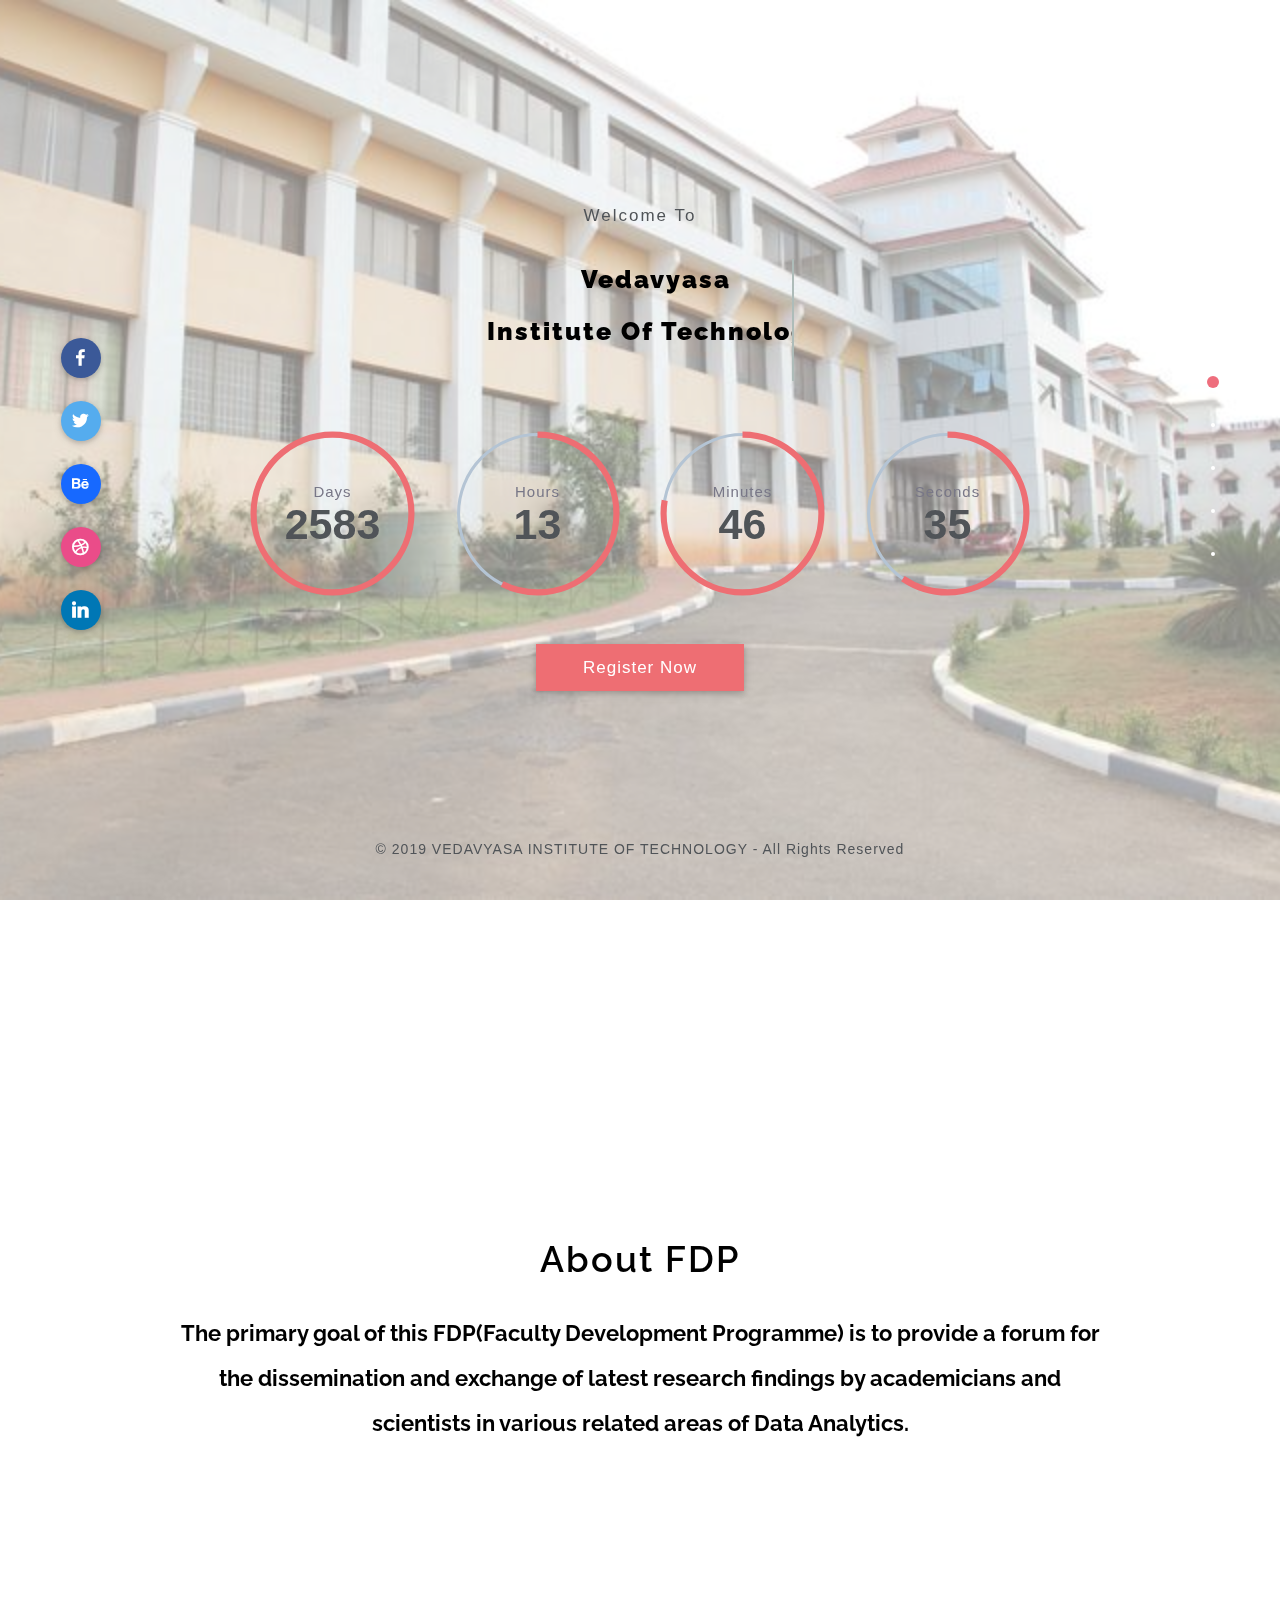
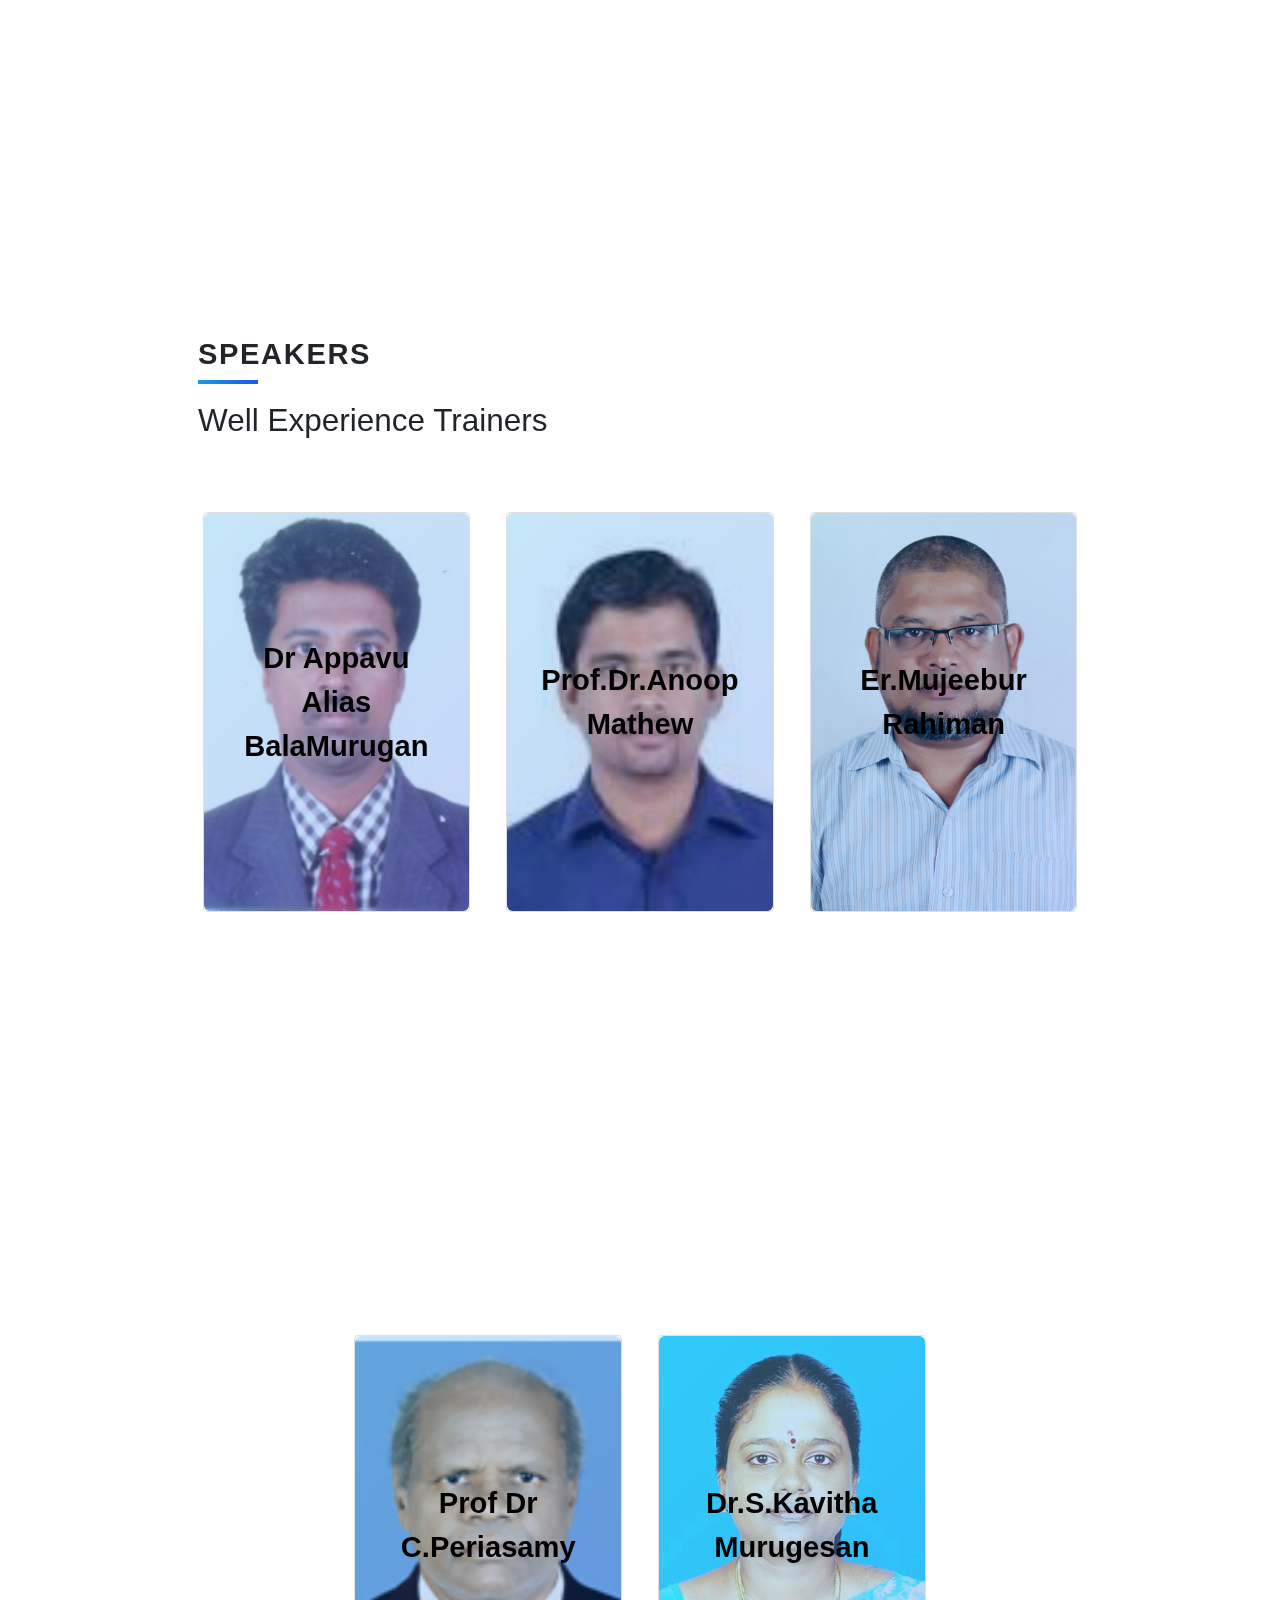
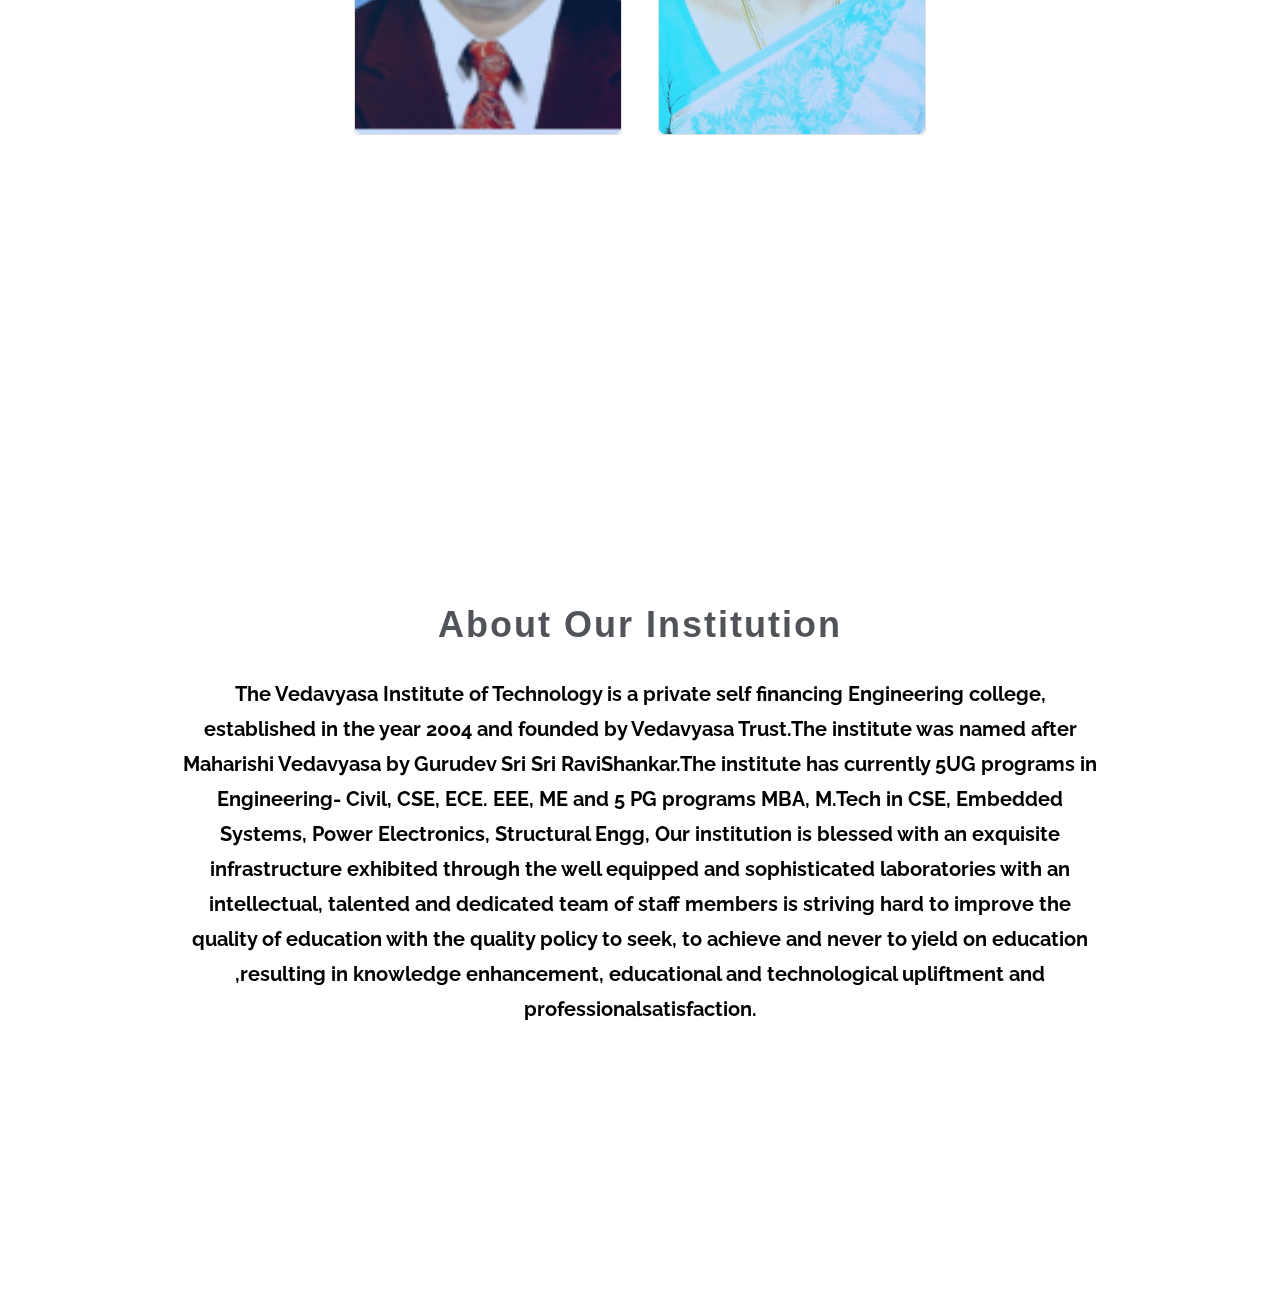
==== index.html @ 69d8b811 "Half way completed" ====
<!DOCTYPE html>
<html lang="en">
  
<!-- Mirrored from zoyothemes.com/tripaco/layouts/index.html by HTTrack Website Copier/3.x [XR&CO'2014], Wed, 26 Jun 2019 06:46:11 GMT -->
<head>
    <meta charset="utf-8">
    <meta http-equiv="X-UA-Compatible" content="IE=edge">
    <meta name="viewport" content="width=device-width, initial-scale=1">
    <!-- The above 3 meta tags *must* come first in the head; any other head content must come *after* these tags -->

    <link rel="shortcut icon" href="#">

    <title>VVITCSEFDP - FACULTY DEVELOPMENT PROGRAM 2k19</title>

    <!-- Google font -->
    <link href="../../../fonts.googleapis.com/css4482.css?family=Arimo:400,700|Josefin+Sans:400,600,700" rel="stylesheet">

    <!-- Bootstrap core CSS -->
    <link rel="stylesheet" type="text/css" href="css/bootstrap.min.css">

    <!-- Material-design-iconic-font -->
    <link rel="stylesheet" type="text/css" href="css/material-design-iconic-font.min.css">
    <link rel="stylesheet" type="text/css" href="css/ionicons.min.css">

    <!-- headline.css -->
    <link rel="stylesheet" type="text/css" href="css/headline.css">

    <!-- jquery.fullPage.css -->
    <link rel="stylesheet" type="text/css" href="css/jquery.fullPage.css">

    <!-- Custom styles for this template -->
    <link rel="stylesheet" type="text/css" href="css/style.css">
    <link href='https://fonts.googleapis.com/css?family=Raleway' rel='stylesheet'>
    <link href="//maxcdn.bootstrapcdn.com/bootstrap/4.0.0/css/bootstrap.min.css" rel="stylesheet" id="bootstrap-css">
    <script src="//maxcdn.bootstrapcdn.com/bootstrap/4.0.0/js/bootstrap.min.js"></script>
    <script src="//cdnjs.cloudflare.com/ajax/libs/jquery/3.2.1/jquery.min.js"></script>

    <script>
      (function(i,s,o,g,r,a,m){i['GoogleAnalyticsObject']=r;i[r]=i[r]||function(){
      (i[r].q=i[r].q||[]).push(arguments)},i[r].l=1*new Date();a=s.createElement(o),
      m=s.getElementsByTagName(o)[0];a.async=1;a.src=g;m.parentNode.insertBefore(a,m)
      })(window,document,'script','../../../www.google-analytics.com/analytics.js','ga');
      ga('create', 'UA-82330139-1', 'auto');
      ga('send', 'pageview');
    </script>

  </head>

    <body class="image-background" bg-image="images/bg6.jpg">

    <!-- Preloader 
      <div id="preloader">
        <div id="status">
          <div class="spinner">
            Loading...
          </div>
        </div>
      </div>
    End Preloader -->

    <header class="header">
      
    </header>

    <div id="fullpage">
      <div class="overlay-demo"></div>
      <div class="section dark-image" id="section0">
        <div class="container">
          <div class="row">
            <div class="col-md-10 col-md-offset-1">
              <div class="home-title section-title">
               <br>
               <br>
                <p class="text-center demo">Welcome To</p>
                <h1 class="cd-headline clip is-full-width">
                    <span class="cd-words-wrapper">
                        <b class="is-visible"><p style="font-size: 25px;text-align: center;font-weight: bolder;font-family: Raleway;">Vedavyasa <br><br>Institute of Technology</p></b>
                        <b><p style="font-size: 30px; text-align: center;font-weight: bold;font-family: Raleway;">Faculty Training<br> <br>Program 2k19</p></b>
                        <b><p style="font-size: 30px;text-align: center;font-weight: bold;font-family: Raleway;  ">SPONSORED<br><br> BY APJ KTU </p></b>
                    </span>
                </h1>
                <div class="dark-time dark-circle animated bounceIn countdown-time" data-date="2019-06-27 09:00:00" data-timer="200" bg-color="#b4c4d4" circle-color="#ee6e73"></div>
                <div class="scribe"> 
                    <a href="#2ndPage" class="btn btn-lg btn-subscribe dark-btn" role="button">Register Now</a>
                </div>
              </div>
            </div><!--End-col-->
          </div><!--End-row-->
        </div><!--End-container-->
      </div><!-- End section -->
      <div class="section services dark-image" id="section1">
        <div class="container">
          <div class="common-container">
            <div class="row">
              <div class="col-md-10 col-md-offset-1">

                <div class="services-section section-title title">
                  <br>
                  <br>
                  <h1 class="text-center" style="color:black;font-family:Raleway;">About FDP</h1>
                    <p class="text-center" style="color: black;line-height: 45px;font-size:22px;font-weight: bold;font-family: Raleway;">The primary goal of this FDP(Faculty Development
                                          Programme) is to provide a forum for
                                          the dissemination and exchange of latest research
                                          findings by academicians and scientists in various
                                          related areas of Data Analytics.</p>
                </div>

              </div><!--end col-->
            </div><!--end row-->
          </div><!-- End common-container -->
        </div><!-- End container -->
      </div>
      



      <div class="section subscribe dark-image" id="section3">
        <div class="container">
          <div class="common-container">
            <div class="row">
              <div class="col-md-10 col-md-offset-1">
                <div class="content">
  <h1 class="heading">Speakers</h1>
  <h3 class="description">Well Experience Trainers</h3>
  <a class="card" href="#!">
    <div class="front" style="background-image: url(images/S.jpg);">
      <p style="color: black">Dr Appavu Alias BalaMurugan</p>
    </div>
    <div class="back" style="background-image: url(images/S1.jpg);">
      <div>
        <h2 style="font-size: 30px;color: black;">Dr Appavu Alias BalaMurugan</h2>
        <h3 style="color: black;">EGSPEC</h3><br>
        <h3>Anna University</h3>
        
      </div>
    </div></a>
    <a class="card" href="#!">
    <div class="front" style="background-image: url(images/anoop.png);">
      <p style="color: black">Prof.Dr.Anoop Mathew</p>
    </div>
    <div class="back" style="background-image: url(images/anoop1.png);">
      <div>
        <h2 style="font-size: 30px;color: black;">Prof.Dr.Anoop Mathew</h2>
        <h3 style="color: black;">Project Mngr</h3><br>
        <h3>MMTC, Pondicherry</h3>
        
      </div>
    </div></a>
    <a class="card" href="#!">
    <div class="front" style="background-image: url(images/Mujeebur.jpg);">
      <p style="color: black">Er.Mujeebur Rahiman</p>
    </div>
    <div class="back" style="background-image: url(images/Mujeebur1.jpg);" >
      <div>
        <h2 style="font-size: 30px;color: black;">Er.Mujeebur Rahiman</h2>
        <h3 style="color: black;">Sr. Mgnt Consultant</h3><br>
        <h3 >IT & Edu Services,Bangalore</h3>
        
      </div>
    </div></a>

</div>
              </div>
            </div>
          </div>
        </div>
      </div>

      <div class="section subscribe dark-image" id="section4">
        <div class="container">
          <div class="common-container">
            <div class="row">
              <div class="col-md-10 col-md-offset-1">
                <div class="content">
  
  <a class="card" href="#!">
    <div class="front" style="background-image: url(images/periasamy.png)">
      <p style="color: black">Prof Dr C.Periasamy</p>
    </div>
    <div class="back" style="background-image: url(images/periasamy1.png)">
      <div>
        <h2 style="font-size: 30px;color:black;">Prof Dr C.Periasamy</h2>
        <h3 style="color:black;">Prof and Head of ECE</h3><br>
        <h3>VVIT,Malappuram</h3>
        
      </div>
    </div></a>
    
    <a class="card" href="#!">
    <div class="front" style="background-image: url(images/kavee.jpg)">
      <p style="color: black">Dr.S.Kavitha Murugesan</p>
    </div>
    <div class="back" style="background-image: url(images/kavee1.jpg);">
      <div>
        <h2 style="font-size: 30px;color: black">Dr.S.Kavitha Murugesan,CSE Dept,VVIT</h2>
        <h3 style="color: black;">Vice Principal and Head of CSE</h3><br>
        <h3>VVIT,
          Malappuram</h3>
        
      </div>
    </div></a>

</div>
              </div>
            </div>
          </div>
        </div>
      </div>



      <div class="section about dark-image" id="section2">
        <div class="container">
          <div class="common-container">
            <div class="row">
              <div class="col-md-10 col-md-offset-1">
                <div class="about-section section-title title">
                  <h1 class="text-center">About Our Institution</h1>
                  <p class="text-center" style="font-weight: bold;font-family: Raleway;font-size: 20px;line-height: 35px;color: black">The Vedavyasa Institute of Technology is a private self
financing Engineering college, established in the year
2004 and founded by Vedavyasa Trust.The institute
was named after Maharishi Vedavyasa by Gurudev Sri
Sri RaviShankar.The institute has currently 5UG
programs in Engineering- Civil, CSE, ECE. EEE, ME
and 5 PG programs MBA, M.Tech in CSE, Embedded
Systems, Power Electronics, Structural Engg, Our
institution is blessed with an exquisite infrastructure
exhibited through the well equipped and sophisticated
laboratories with an intellectual, talented and dedicated
team of staff members is striving hard to improve the
quality of education with the quality policy to seek, to
achieve and never to yield on education ,resulting in
knowledge enhancement, educational and technological
upliftment and professionalsatisfaction.</p>
                </div>
              </div> 
            </div>

            <!--
            <div class="row">
              <div class="col-md-10 col-md-offset-1">
                <div class="about-chart">
                  <div class="col-sm-4">
                    <div class="countdown count-dark">
                      <div class="easy-pie-chart count-panal" data-percent="90" data-bgcolor="#ee6e73" data-trackcolor="#b4c4d4">
                        <div class="percent-container percent-dark">
                          <span class="percent">90</span>
                        </div>
                      </div>
                      <h1>Photoshop</h1>
                      <p>Lorem ipsum dolor sit amet, consectetur adipisicing elit, sed do eiusmod tempor incididunt ut labore et dolore magna aliqua.</p>
                    </div>
                  </div>
                  <div class="col-sm-4">
                    <div class="countdown count-dark">
                      <div class="easy-pie-chart count-panal" data-percent="78" data-bgcolor="#ee6e73" data-trackcolor="#b4c4d4">
                        <div class="percent-container percent-dark">
                          <span class="percent">78</span>
                        </div>
                      </div>
                      <h1>illustrator</h1>
                      <p>Lorem ipsum dolor sit amet, consectetur adipisicing elit, sed do eiusmod tempor incididunt ut labore et dolore magna aliqua.</p>
                    </div>
                  </div>
                  <div class="col-sm-4">
                    <div class="countdown count-dark">
                      <div class="easy-pie-chart count-panal" data-percent="67" data-bgcolor="#ee6e73" data-trackcolor="#b4c4d4">
                        <div class="percent-container percent-dark">
                          <span class="percent">67</span>
                        </div>
                      </div>
                      <h1>Well documented</h1>
                      <p>Lorem ipsum dolor sit amet, consectetur adipisicing elit, sed do eiusmod tempor incididunt ut labore et dolore magna aliqua.</p>
                    </div>
                  </div>
                </div><End about-char
              </div><nd col 
            </div>
          </div>
      </div>ection -->
<!--
      <div class="section services dark-image" id="section3">
        <div class="container">
          <div class="common-container">
            <div class="row">
              <div class="col-md-10 col-md-offset-1">
                <div class="services-section section-title title">
                  <h1 class="text-center">services</h1>
                  <p class="text-center">Lorem ipsum dolor sit amet, consectetur adipisicing elit, sed do eiusmod tempor incididunt ut labore et dolore magna aliqua.<br> Ut enim ad minim veniam, quis nostrud exercitation ullamco laboris nisi ut aliquip exea commodo consequat.</p>
                </div>
              </div>
            </div>nd row-->
<!--
            <div class="row">
              <div class="col-md-10 col-md-offset-1">
                <div class="col-sm-4">
                  <div class="service-details service-dark">
                    <div class="services-icon icon_dark">
                      <i class="ion-ios-browsers-outline"></i>
                    </div>
                    <h1 class="services-title">Interface Design</h1>
                    <p class="center">Lorem ipsum dolor sit amet, consectetur adipisicing elit. Sit, beatae, esse, aspernatur, alias odio numquam incidunt perspiciatis aliquid voluptate sapiente.</p>
                  </div>
                </div>
                <div class="col-sm-4">
                  <div class="service-details service-dark">
                    <div class="services-icon icon_dark">
                      <i class="ion-ios-infinite-outline"></i>
                    </div>
                    <h1 class="services-title">Clean Code</h1>
                    <p class="center">Lorem ipsum dolor sit amet, consectetur adipisicing elit. Sit, beatae, esse, aspernatur, alias odio numquam incidunt perspiciatis aliquid voluptate sapiente.</p>
                  </div>
                </div>
                <div class="col-sm-4">
                  <div class="service-details service-dark">
                    <div class="services-icon icon_dark">
                      <i class="ion-ios-monitor-outline"></i>
                    </div>
                    <h1 class="services-title">Responsive</h1>
                    <p class="center">Lorem ipsum dolor sit amet, consectetur adipisicing elit. Sit, beatae, esse, aspernatur, alias odio numquam incidunt perspiciatis aliquid voluptate sapiente.</p>
                  </div>
                </div>
              </div>End main col 
            </div>
          </div>
        </div>
      </div>
-->
<!--
      <div class="section contact dark-image" id="section4">
        <div class="container">
          <div class="common-container contact-container">
            <div class="row">
              <div class="col-md-10 col-md-offset-1">
                <div class="contact-section common section-title title">
                    <h1 class="text-center">Contact us</h1>
                    <p class="text-center">Lorem ipsum dolor sit amet, consectetur adipisicing elit, sed do eiusmod tempor incididunt ut labore et dolore magna aliqua. Ut enim ad minim veniam, quis nostrud exercitation ullamco laboris nisi ut aliquip exea commodo consequat.</p>
                </div>
              </div>
            </div>-->

<!--
            <div class="row">
              <div class="col-md-10 col-md-offset-1">
                <div class="form-section">
                  <form class="contact-form" id="ajax-form" name="ajax-form" 
                    action="https://formsubmit.io/send/5974a7c9-d934-4116-8f8c-4b8259bc0489" method="post"
                    data-parsley-validate novalidate>
                    <div class="row">
                      <div class="form-group col-md-6">
                        <div class="input-field">
                          <input type="text" class="form-control dark-control" name="Name" id="name2" placeholder="Name" value="" parsley-trigger="change" required>
                        </div>
                      </div>
                      <div class="form-group col-md-6">
                        <div class="input-field">
                          <input type="email" class="form-control dark-control" name="Email" id="email2" placeholder="Email" value="" parsley-trigger="change" required>
                        </div>
                      </div>
                    </div> -->
<!--
                    <div class="row">
                      <div class="form-group col-md-12">
                        <textarea class="form-control dark-control" name="Message" id="message2" placeholder="Message" rows="6" parsley-trigger="change" required></textarea>
                      </div>
                    </div>row -->


                  <!--
                    <div class="row">
                      <div class="col-md-12 text-center">
                        <div id="success-form" class="text-success" style="display: none;">Thank you. Your message was successfully received.</div>
                        <div class="error text-center" id="err-form"></div>
                        <button type="submit" class="btn send-button button-dark" id="send">Submit</button>
                      </div>
                    </div>
                  </form>
                </div> 
              </div>
            </div>
          </div>
        </div>>
      </div>-->

    </div><!-- End Fullpage -->


    <footer class="footer onstart animated dark-copyright" data-animation="fadeInUp" data-animation-delay="800">
      <nav class="social text-center">
        <ul>
          <li><a href="#" class="social-link facebook"><i class="zmdi zmdi-facebook"></i></a></li>
          <li><a href="#" class="social-link twitter"><i class="zmdi zmdi-twitter"></i></a></li>
          <li><a href="#" class="social-link behance"><i class="zmdi zmdi-behance"></i></a></li>
          <li><a href="#" class="social-link dribbble"><i class="zmdi zmdi-dribbble"></i></a></li>
          <li><a href="#" class="social-link linkedin"><i class="zmdi zmdi-linkedin"></i></a></li>
        </ul>
      </nav>

      <p class="copyright">© 2019 VEDAVYASA INSTITUTE OF TECHNOLOGY - All Rights Reserved</p>

    </footer>

    <!-- js placed at the end of the document so the pages load faster -->
    <script type="text/javascript" src="js/jquery-2.1.4.min.js"></script>
    <script type="text/javascript" src="js/bootstrap.min.js"></script>

    <!-- jquery.counterup.min.js -->
    <script type="text/javascript" src="js/jquery.waypoints.js"></script>
    <script type="text/javascript" src="js/jquery.counterup.min.js"></script>

    <!-- Background -->
    <script type="text/javascript" src="js/jquery.backstretch.min.js"></script>

    <!-- Jquery.ajaxchimp -->
    <script type="text/javascript" src="js/jquery.ajaxchimp.js"></script>

    <!-- easypiechart.js -->
    <script type="text/javascript" src="js/easypiechart.js"></script>

    <!-- headline -->
    <script type="text/javascript" src="js/animated-headline.js"></script>

    <!-- jquery.easings.min.js -->
    <script type="text/javascript" src="js/jquery.easings.min.js"></script>

    <!-- Jquery.fullPage.js -->
    <script type="text/javascript" src="js/jquery.fullPage.js"></script>

    <!-- TimeCircles.js -->
    <script type="text/javascript" src="js/TimeCircles.js"></script>

    <!-- parsley - form validation -->
    <script type="text/javascript" src="js/parsley.min.js"></script>

    <!-- custom script -->
    <script type="text/javascript" src="js/custom.js"></script>
  </body>

<!-- Mirrored from zoyothemes.com/tripaco/layouts/index.html by HTTrack Website Copier/3.x [XR&CO'2014], Wed, 26 Jun 2019 06:46:33 GMT -->
</html>
---- css/material-design-iconic-font.min.css ----
@font-face{font-family:Material-Design-Iconic-Font;src:url(../fonts/Material-Design-Iconic-Fontd1f1.woff2?v=2.2.0) format('woff2'),url(../fonts/Material-Design-Iconic-Fontd1f1.woff?v=2.2.0) format('woff'),url(../fonts/Material-Design-Iconic-Fontd1f1.ttf?v=2.2.0) format('truetype')}.zmdi{display:inline-block;font:normal normal normal 14px/1 'Material-Design-Iconic-Font';font-size:inherit;text-rendering:auto;-webkit-font-smoothing:antialiased;-moz-osx-font-smoothing:grayscale}.zmdi-hc-lg{font-size:1.33333333em;line-height:.75em;vertical-align:-15%}.zmdi-hc-2x{font-size:2em}.zmdi-hc-3x{font-size:3em}.zmdi-hc-4x{font-size:4em}.zmdi-hc-5x{font-size:5em}.zmdi-hc-fw{width:1.28571429em;text-align:center}.zmdi-hc-ul{padding-left:0;margin-left:2.14285714em;list-style-type:none}.zmdi-hc-ul>li{position:relative}.zmdi-hc-li{position:absolute;left:-2.14285714em;width:2.14285714em;top:.14285714em;text-align:center}.zmdi-hc-li.zmdi-hc-lg{left:-1.85714286em}.zmdi-hc-border{padding:.1em .25em;border:solid .1em #9e9e9e;border-radius:2px}.zmdi-hc-border-circle{padding:.1em .25em;border:solid .1em #9e9e9e;border-radius:50%}.zmdi.pull-left{float:left;margin-right:.15em}.zmdi.pull-right{float:right;margin-left:.15em}.zmdi-hc-spin{-webkit-animation:zmdi-spin 1.5s infinite linear;animation:zmdi-spin 1.5s infinite linear}.zmdi-hc-spin-reverse{-webkit-animation:zmdi-spin-reverse 1.5s infinite linear;animation:zmdi-spin-reverse 1.5s infinite linear}@-webkit-keyframes zmdi-spin{0%{-webkit-transform:rotate(0deg);transform:rotate(0deg)}100%{-webkit-transform:rotate(359deg);transform:rotate(359deg)}}@keyframes zmdi-spin{0%{-webkit-transform:rotate(0deg);transform:rotate(0deg)}100%{-webkit-transform:rotate(359deg);transform:rotate(359deg)}}@-webkit-keyframes zmdi-spin-reverse{0%{-webkit-transform:rotate(0deg);transform:rotate(0deg)}100%{-webkit-transform:rotate(-359deg);transform:rotate(-359deg)}}@keyframes zmdi-spin-reverse{0%{-webkit-transform:rotate(0deg);transform:rotate(0deg)}100%{-webkit-transform:rotate(-359deg);transform:rotate(-359deg)}}.zmdi-hc-rotate-90{-webkit-transform:rotate(90deg);-ms-transform:rotate(90deg);transform:rotate(90deg)}.zmdi-hc-rotate-180{-webkit-transform:rotate(180deg);-ms-transform:rotate(180deg);transform:rotate(180deg)}.zmdi-hc-rotate-270{-webkit-transform:rotate(270deg);-ms-transform:rotate(270deg);transform:rotate(270deg)}.zmdi-hc-flip-horizontal{-webkit-transform:scale(-1,1);-ms-transform:scale(-1,1);transform:scale(-1,1)}.zmdi-hc-flip-vertical{-webkit-transform:scale(1,-1);-ms-transform:scale(1,-1);transform:scale(1,-1)}.zmdi-hc-stack{position:relative;display:inline-block;width:2em;height:2em;line-height:2em;vertical-align:middle}.zmdi-hc-stack-1x,.zmdi-hc-stack-2x{position:absolute;left:0;width:100%;text-align:center}.zmdi-hc-stack-1x{line-height:inherit}.zmdi-hc-stack-2x{font-size:2em}.zmdi-hc-inverse{color:#fff}.zmdi-3d-rotation:before{content:'\f101'}.zmdi-airplane-off:before{content:'\f102'}.zmdi-airplane:before{content:'\f103'}.zmdi-album:before{content:'\f104'}.zmdi-archive:before{content:'\f105'}.zmdi-assignment-account:before{content:'\f106'}.zmdi-assignment-alert:before{content:'\f107'}.zmdi-assignment-check:before{content:'\f108'}.zmdi-assignment-o:before{content:'\f109'}.zmdi-assignment-return:before{content:'\f10a'}.zmdi-assignment-returned:before{content:'\f10b'}.zmdi-assignment:before{content:'\f10c'}.zmdi-attachment-alt:before{content:'\f10d'}.zmdi-attachment:before{content:'\f10e'}.zmdi-audio:before{content:'\f10f'}.zmdi-badge-check:before{content:'\f110'}.zmdi-balance-wallet:before{content:'\f111'}.zmdi-balance:before{content:'\f112'}.zmdi-battery-alert:before{content:'\f113'}.zmdi-battery-flash:before{content:'\f114'}.zmdi-battery-unknown:before{content:'\f115'}.zmdi-battery:before{content:'\f116'}.zmdi-bike:before{content:'\f117'}.zmdi-block-alt:before{content:'\f118'}.zmdi-block:before{content:'\f119'}.zmdi-boat:before{content:'\f11a'}.zmdi-book-image:before{content:'\f11b'}.zmdi-book:before{content:'\f11c'}.zmdi-bookmark-outline:before{content:'\f11d'}.zmdi-bookmark:before{content:'\f11e'}.zmdi-brush:before{content:'\f11f'}.zmdi-bug:before{content:'\f120'}.zmdi-bus:before{content:'\f121'}.zmdi-cake:before{content:'\f122'}.zmdi-car-taxi:before{content:'\f123'}.zmdi-car-wash:before{content:'\f124'}.zmdi-car:before{content:'\f125'}.zmdi-card-giftcard:before{content:'\f126'}.zmdi-card-membership:before{content:'\f127'}.zmdi-card-travel:before{content:'\f128'}.zmdi-card:before{content:'\f129'}.zmdi-case-check:before{content:'\f12a'}.zmdi-case-download:before{content:'\f12b'}.zmdi-case-play:before{content:'\f12c'}.zmdi-case:before{content:'\f12d'}.zmdi-cast-connected:before{content:'\f12e'}.zmdi-cast:before{content:'\f12f'}.zmdi-chart-donut:before{content:'\f130'}.zmdi-chart:before{content:'\f131'}.zmdi-city-alt:before{content:'\f132'}.zmdi-city:before{content:'\f133'}.zmdi-close-circle-o:before{content:'\f134'}.zmdi-close-circle:before{content:'\f135'}.zmdi-close:before{content:'\f136'}.zmdi-cocktail:before{content:'\f137'}.zmdi-code-setting:before{content:'\f138'}.zmdi-code-smartphone:before{content:'\f139'}.zmdi-code:before{content:'\f13a'}.zmdi-coffee:before{content:'\f13b'}.zmdi-collection-bookmark:before{content:'\f13c'}.zmdi-collection-case-play:before{content:'\f13d'}.zmdi-collection-folder-image:before{content:'\f13e'}.zmdi-collection-image-o:before{content:'\f13f'}.zmdi-collection-image:before{content:'\f140'}.zmdi-collection-item-1:before{content:'\f141'}.zmdi-collection-item-2:before{content:'\f142'}.zmdi-collection-item-3:before{content:'\f143'}.zmdi-collection-item-4:before{content:'\f144'}.zmdi-collection-item-5:before{content:'\f145'}.zmdi-collection-item-6:before{content:'\f146'}.zmdi-collection-item-7:before{content:'\f147'}.zmdi-collection-item-8:before{content:'\f148'}.zmdi-collection-item-9-plus:before{content:'\f149'}.zmdi-collection-item-9:before{content:'\f14a'}.zmdi-collection-item:before{content:'\f14b'}.zmdi-collection-music:before{content:'\f14c'}.zmdi-collection-pdf:before{content:'\f14d'}.zmdi-collection-plus:before{content:'\f14e'}.zmdi-collection-speaker:before{content:'\f14f'}.zmdi-collection-text:before{content:'\f150'}.zmdi-collection-video:before{content:'\f151'}.zmdi-compass:before{content:'\f152'}.zmdi-cutlery:before{content:'\f153'}.zmdi-delete:before{content:'\f154'}.zmdi-dialpad:before{content:'\f155'}.zmdi-dns:before{content:'\f156'}.zmdi-drink:before{content:'\f157'}.zmdi-edit:before{content:'\f158'}.zmdi-email-open:before{content:'\f159'}.zmdi-email:before{content:'\f15a'}.zmdi-eye-off:before{content:'\f15b'}.zmdi-eye:before{content:'\f15c'}.zmdi-eyedropper:before{content:'\f15d'}.zmdi-favorite-outline:before{content:'\f15e'}.zmdi-favorite:before{content:'\f15f'}.zmdi-filter-list:before{content:'\f160'}.zmdi-fire:before{content:'\f161'}.zmdi-flag:before{content:'\f162'}.zmdi-flare:before{content:'\f163'}.zmdi-flash-auto:before{content:'\f164'}.zmdi-flash-off:before{content:'\f165'}.zmdi-flash:before{content:'\f166'}.zmdi-flip:before{content:'\f167'}.zmdi-flower-alt:before{content:'\f168'}.zmdi-flower:before{content:'\f169'}.zmdi-font:before{content:'\f16a'}.zmdi-fullscreen-alt:before{content:'\f16b'}.zmdi-fullscreen-exit:before{content:'\f16c'}.zmdi-fullscreen:before{content:'\f16d'}.zmdi-functions:before{content:'\f16e'}.zmdi-gas-station:before{content:'\f16f'}.zmdi-gesture:before{content:'\f170'}.zmdi-globe-alt:before{content:'\f171'}.zmdi-globe-lock:before{content:'\f172'}.zmdi-globe:before{content:'\f173'}.zmdi-graduation-cap:before{content:'\f174'}.zmdi-home:before{content:'\f175'}.zmdi-hospital-alt:before{content:'\f176'}.zmdi-hospital:before{content:'\f177'}.zmdi-hotel:before{content:'\f178'}.zmdi-hourglass-alt:before{content:'\f179'}.zmdi-hourglass-outline:before{content:'\f17a'}.zmdi-hourglass:before{content:'\f17b'}.zmdi-http:before{content:'\f17c'}.zmdi-image-alt:before{content:'\f17d'}.zmdi-image-o:before{content:'\f17e'}.zmdi-image:before{content:'\f17f'}.zmdi-inbox:before{content:'\f180'}.zmdi-invert-colors-off:before{content:'\f181'}.zmdi-invert-colors:before{content:'\f182'}.zmdi-key:before{content:'\f183'}.zmdi-label-alt-outline:before{content:'\f184'}.zmdi-label-alt:before{content:'\f185'}.zmdi-label-heart:before{content:'\f186'}.zmdi-label:before{content:'\f187'}.zmdi-labels:before{content:'\f188'}.zmdi-lamp:before{content:'\f189'}.zmdi-landscape:before{content:'\f18a'}.zmdi-layers-off:before{content:'\f18b'}.zmdi-layers:before{content:'\f18c'}.zmdi-library:before{content:'\f18d'}.zmdi-link:before{content:'\f18e'}.zmdi-lock-open:before{content:'\f18f'}.zmdi-lock-outline:before{content:'\f190'}.zmdi-lock:before{content:'\f191'}.zmdi-mail-reply-all:before{content:'\f192'}.zmdi-mail-reply:before{content:'\f193'}.zmdi-mail-send:before{content:'\f194'}.zmdi-mall:before{content:'\f195'}.zmdi-map:before{content:'\f196'}.zmdi-menu:before{content:'\f197'}.zmdi-money-box:before{content:'\f198'}.zmdi-money-off:before{content:'\f199'}.zmdi-money:before{content:'\f19a'}.zmdi-more-vert:before{content:'\f19b'}.zmdi-more:before{content:'\f19c'}.zmdi-movie-alt:before{content:'\f19d'}.zmdi-movie:before{content:'\f19e'}.zmdi-nature-people:before{content:'\f19f'}.zmdi-nature:before{content:'\f1a0'}.zmdi-navigation:before{content:'\f1a1'}.zmdi-open-in-browser:before{content:'\f1a2'}.zmdi-open-in-new:before{content:'\f1a3'}.zmdi-palette:before{content:'\f1a4'}.zmdi-parking:before{content:'\f1a5'}.zmdi-pin-account:before{content:'\f1a6'}.zmdi-pin-assistant:before{content:'\f1a7'}.zmdi-pin-drop:before{content:'\f1a8'}.zmdi-pin-help:before{content:'\f1a9'}.zmdi-pin-off:before{content:'\f1aa'}.zmdi-pin:before{content:'\f1ab'}.zmdi-pizza:before{content:'\f1ac'}.zmdi-plaster:before{content:'\f1ad'}.zmdi-power-setting:before{content:'\f1ae'}.zmdi-power:before{content:'\f1af'}.zmdi-print:before{content:'\f1b0'}.zmdi-puzzle-piece:before{content:'\f1b1'}.zmdi-quote:before{content:'\f1b2'}.zmdi-railway:before{content:'\f1b3'}.zmdi-receipt:before{content:'\f1b4'}.zmdi-refresh-alt:before{content:'\f1b5'}.zmdi-refresh-sync-alert:before{content:'\f1b6'}.zmdi-refresh-sync-off:before{content:'\f1b7'}.zmdi-refresh-sync:before{content:'\f1b8'}.zmdi-refresh:before{content:'\f1b9'}.zmdi-roller:before{content:'\f1ba'}.zmdi-ruler:before{content:'\f1bb'}.zmdi-scissors:before{content:'\f1bc'}.zmdi-screen-rotation-lock:before{content:'\f1bd'}.zmdi-screen-rotation:before{content:'\f1be'}.zmdi-search-for:before{content:'\f1bf'}.zmdi-search-in-file:before{content:'\f1c0'}.zmdi-search-in-page:before{content:'\f1c1'}.zmdi-search-replace:before{content:'\f1c2'}.zmdi-search:before{content:'\f1c3'}.zmdi-seat:before{content:'\f1c4'}.zmdi-settings-square:before{content:'\f1c5'}.zmdi-settings:before{content:'\f1c6'}.zmdi-shield-check:before{content:'\f1c7'}.zmdi-shield-security:before{content:'\f1c8'}.zmdi-shopping-basket:before{content:'\f1c9'}.zmdi-shopping-cart-plus:before{content:'\f1ca'}.zmdi-shopping-cart:before{content:'\f1cb'}.zmdi-sign-in:before{content:'\f1cc'}.zmdi-sort-amount-asc:before{content:'\f1cd'}.zmdi-sort-amount-desc:before{content:'\f1ce'}.zmdi-sort-asc:before{content:'\f1cf'}.zmdi-sort-desc:before{content:'\f1d0'}.zmdi-spellcheck:before{content:'\f1d1'}.zmdi-storage:before{content:'\f1d2'}.zmdi-store-24:before{content:'\f1d3'}.zmdi-store:before{content:'\f1d4'}.zmdi-subway:before{content:'\f1d5'}.zmdi-sun:before{content:'\f1d6'}.zmdi-tab-unselected:before{content:'\f1d7'}.zmdi-tab:before{content:'\f1d8'}.zmdi-tag-close:before{content:'\f1d9'}.zmdi-tag-more:before{content:'\f1da'}.zmdi-tag:before{content:'\f1db'}.zmdi-thumb-down:before{content:'\f1dc'}.zmdi-thumb-up-down:before{content:'\f1dd'}.zmdi-thumb-up:before{content:'\f1de'}.zmdi-ticket-star:before{content:'\f1df'}.zmdi-toll:before{content:'\f1e0'}.zmdi-toys:before{content:'\f1e1'}.zmdi-traffic:before{content:'\f1e2'}.zmdi-translate:before{content:'\f1e3'}.zmdi-triangle-down:before{content:'\f1e4'}.zmdi-triangle-up:before{content:'\f1e5'}.zmdi-truck:before{content:'\f1e6'}.zmdi-turning-sign:before{content:'\f1e7'}.zmdi-wallpaper:before{content:'\f1e8'}.zmdi-washing-machine:before{content:'\f1e9'}.zmdi-window-maximize:before{content:'\f1ea'}.zmdi-window-minimize:before{content:'\f1eb'}.zmdi-window-restore:before{content:'\f1ec'}.zmdi-wrench:before{content:'\f1ed'}.zmdi-zoom-in:before{content:'\f1ee'}.zmdi-zoom-out:before{content:'\f1ef'}.zmdi-alert-circle-o:before{content:'\f1f0'}.zmdi-alert-circle:before{content:'\f1f1'}.zmdi-alert-octagon:before{content:'\f1f2'}.zmdi-alert-polygon:before{content:'\f1f3'}.zmdi-alert-triangle:before{content:'\f1f4'}.zmdi-help-outline:before{content:'\f1f5'}.zmdi-help:before{content:'\f1f6'}.zmdi-info-outline:before{content:'\f1f7'}.zmdi-info:before{content:'\f1f8'}.zmdi-notifications-active:before{content:'\f1f9'}.zmdi-notifications-add:before{content:'\f1fa'}.zmdi-notifications-none:before{content:'\f1fb'}.zmdi-notifications-off:before{content:'\f1fc'}.zmdi-notifications-paused:before{content:'\f1fd'}.zmdi-notifications:before{content:'\f1fe'}.zmdi-account-add:before{content:'\f1ff'}.zmdi-account-box-mail:before{content:'\f200'}.zmdi-account-box-o:before{content:'\f201'}.zmdi-account-box-phone:before{content:'\f202'}.zmdi-account-box:before{content:'\f203'}.zmdi-account-calendar:before{content:'\f204'}.zmdi-account-circle:before{content:'\f205'}.zmdi-account-o:before{content:'\f206'}.zmdi-account:before{content:'\f207'}.zmdi-accounts-add:before{content:'\f208'}.zmdi-accounts-alt:before{content:'\f209'}.zmdi-accounts-list-alt:before{content:'\f20a'}.zmdi-accounts-list:before{content:'\f20b'}.zmdi-accounts-outline:before{content:'\f20c'}.zmdi-accounts:before{content:'\f20d'}.zmdi-face:before{content:'\f20e'}.zmdi-female:before{content:'\f20f'}.zmdi-male-alt:before{content:'\f210'}.zmdi-male-female:before{content:'\f211'}.zmdi-male:before{content:'\f212'}.zmdi-mood-bad:before{content:'\f213'}.zmdi-mood:before{content:'\f214'}.zmdi-run:before{content:'\f215'}.zmdi-walk:before{content:'\f216'}.zmdi-cloud-box:before{content:'\f217'}.zmdi-cloud-circle:before{content:'\f218'}.zmdi-cloud-done:before{content:'\f219'}.zmdi-cloud-download:before{content:'\f21a'}.zmdi-cloud-off:before{content:'\f21b'}.zmdi-cloud-outline-alt:before{content:'\f21c'}.zmdi-cloud-outline:before{content:'\f21d'}.zmdi-cloud-upload:before{content:'\f21e'}.zmdi-cloud:before{content:'\f21f'}.zmdi-download:before{content:'\f220'}.zmdi-file-plus:before{content:'\f221'}.zmdi-file-text:before{content:'\f222'}.zmdi-file:before{content:'\f223'}.zmdi-folder-outline:before{content:'\f224'}.zmdi-folder-person:before{content:'\f225'}.zmdi-folder-star-alt:before{content:'\f226'}.zmdi-folder-star:before{content:'\f227'}.zmdi-folder:before{content:'\f228'}.zmdi-gif:before{content:'\f229'}.zmdi-upload:before{content:'\f22a'}.zmdi-border-all:before{content:'\f22b'}.zmdi-border-bottom:before{content:'\f22c'}.zmdi-border-clear:before{content:'\f22d'}.zmdi-border-color:before{content:'\f22e'}.zmdi-border-horizontal:before{content:'\f22f'}.zmdi-border-inner:before{content:'\f230'}.zmdi-border-left:before{content:'\f231'}.zmdi-border-outer:before{content:'\f232'}.zmdi-border-right:before{content:'\f233'}.zmdi-border-style:before{content:'\f234'}.zmdi-border-top:before{content:'\f235'}.zmdi-border-vertical:before{content:'\f236'}.zmdi-copy:before{content:'\f237'}.zmdi-crop:before{content:'\f238'}.zmdi-format-align-center:before{content:'\f239'}.zmdi-format-align-justify:before{content:'\f23a'}.zmdi-format-align-left:before{content:'\f23b'}.zmdi-format-align-right:before{content:'\f23c'}.zmdi-format-bold:before{content:'\f23d'}.zmdi-format-clear-all:before{content:'\f23e'}.zmdi-format-clear:before{content:'\f23f'}.zmdi-format-color-fill:before{content:'\f240'}.zmdi-format-color-reset:before{content:'\f241'}.zmdi-format-color-text:before{content:'\f242'}.zmdi-format-indent-decrease:before{content:'\f243'}.zmdi-format-indent-increase:before{content:'\f244'}.zmdi-format-italic:before{content:'\f245'}.zmdi-format-line-spacing:before{content:'\f246'}.zmdi-format-list-bulleted:before{content:'\f247'}.zmdi-format-list-numbered:before{content:'\f248'}.zmdi-format-ltr:before{content:'\f249'}.zmdi-format-rtl:before{content:'\f24a'}.zmdi-format-size:before{content:'\f24b'}.zmdi-format-strikethrough-s:before{content:'\f24c'}.zmdi-format-strikethrough:before{content:'\f24d'}.zmdi-format-subject:before{content:'\f24e'}.zmdi-format-underlined:before{content:'\f24f'}.zmdi-format-valign-bottom:before{content:'\f250'}.zmdi-format-valign-center:before{content:'\f251'}.zmdi-format-valign-top:before{content:'\f252'}.zmdi-redo:before{content:'\f253'}.zmdi-select-all:before{content:'\f254'}.zmdi-space-bar:before{content:'\f255'}.zmdi-text-format:before{content:'\f256'}.zmdi-transform:before{content:'\f257'}.zmdi-undo:before{content:'\f258'}.zmdi-wrap-text:before{content:'\f259'}.zmdi-comment-alert:before{content:'\f25a'}.zmdi-comment-alt-text:before{content:'\f25b'}.zmdi-comment-alt:before{content:'\f25c'}.zmdi-comment-edit:before{content:'\f25d'}.zmdi-comment-image:before{content:'\f25e'}.zmdi-comment-list:before{content:'\f25f'}.zmdi-comment-more:before{content:'\f260'}.zmdi-comment-outline:before{content:'\f261'}.zmdi-comment-text-alt:before{content:'\f262'}.zmdi-comment-text:before{content:'\f263'}.zmdi-comment-video:before{content:'\f264'}.zmdi-comment:before{content:'\f265'}.zmdi-comments:before{content:'\f266'}.zmdi-check-all:before{content:'\f267'}.zmdi-check-circle-u:before{content:'\f268'}.zmdi-check-circle:before{content:'\f269'}.zmdi-check-square:before{content:'\f26a'}.zmdi-check:before{content:'\f26b'}.zmdi-circle-o:before{content:'\f26c'}.zmdi-circle:before{content:'\f26d'}.zmdi-dot-circle-alt:before{content:'\f26e'}.zmdi-dot-circle:before{content:'\f26f'}.zmdi-minus-circle-outline:before{content:'\f270'}.zmdi-minus-circle:before{content:'\f271'}.zmdi-minus-square:before{content:'\f272'}.zmdi-minus:before{content:'\f273'}.zmdi-plus-circle-o-duplicate:before{content:'\f274'}.zmdi-plus-circle-o:before{content:'\f275'}.zmdi-plus-circle:before{content:'\f276'}.zmdi-plus-square:before{content:'\f277'}.zmdi-plus:before{content:'\f278'}.zmdi-square-o:before{content:'\f279'}.zmdi-star-circle:before{content:'\f27a'}.zmdi-star-half:before{content:'\f27b'}.zmdi-star-outline:before{content:'\f27c'}.zmdi-star:before{content:'\f27d'}.zmdi-bluetooth-connected:before{content:'\f27e'}.zmdi-bluetooth-off:before{content:'\f27f'}.zmdi-bluetooth-search:before{content:'\f280'}.zmdi-bluetooth-setting:before{content:'\f281'}.zmdi-bluetooth:before{content:'\f282'}.zmdi-camera-add:before{content:'\f283'}.zmdi-camera-alt:before{content:'\f284'}.zmdi-camera-bw:before{content:'\f285'}.zmdi-camera-front:before{content:'\f286'}.zmdi-camera-mic:before{content:'\f287'}.zmdi-camera-party-mode:before{content:'\f288'}.zmdi-camera-rear:before{content:'\f289'}.zmdi-camera-roll:before{content:'\f28a'}.zmdi-camera-switch:before{content:'\f28b'}.zmdi-camera:before{content:'\f28c'}.zmdi-card-alert:before{content:'\f28d'}.zmdi-card-off:before{content:'\f28e'}.zmdi-card-sd:before{content:'\f28f'}.zmdi-card-sim:before{content:'\f290'}.zmdi-desktop-mac:before{content:'\f291'}.zmdi-desktop-windows:before{content:'\f292'}.zmdi-device-hub:before{content:'\f293'}.zmdi-devices-off:before{content:'\f294'}.zmdi-devices:before{content:'\f295'}.zmdi-dock:before{content:'\f296'}.zmdi-floppy:before{content:'\f297'}.zmdi-gamepad:before{content:'\f298'}.zmdi-gps-dot:before{content:'\f299'}.zmdi-gps-off:before{content:'\f29a'}.zmdi-gps:before{content:'\f29b'}.zmdi-headset-mic:before{content:'\f29c'}.zmdi-headset:before{content:'\f29d'}.zmdi-input-antenna:before{content:'\f29e'}.zmdi-input-composite:before{content:'\f29f'}.zmdi-input-hdmi:before{content:'\f2a0'}.zmdi-input-power:before{content:'\f2a1'}.zmdi-input-svideo:before{content:'\f2a2'}.zmdi-keyboard-hide:before{content:'\f2a3'}.zmdi-keyboard:before{content:'\f2a4'}.zmdi-laptop-chromebook:before{content:'\f2a5'}.zmdi-laptop-mac:before{content:'\f2a6'}.zmdi-laptop:before{content:'\f2a7'}.zmdi-mic-off:before{content:'\f2a8'}.zmdi-mic-outline:before{content:'\f2a9'}.zmdi-mic-setting:before{content:'\f2aa'}.zmdi-mic:before{content:'\f2ab'}.zmdi-mouse:before{content:'\f2ac'}.zmdi-network-alert:before{content:'\f2ad'}.zmdi-network-locked:before{content:'\f2ae'}.zmdi-network-off:before{content:'\f2af'}.zmdi-network-outline:before{content:'\f2b0'}.zmdi-network-setting:before{content:'\f2b1'}.zmdi-network:before{content:'\f2b2'}.zmdi-phone-bluetooth:before{content:'\f2b3'}.zmdi-phone-end:before{content:'\f2b4'}.zmdi-phone-forwarded:before{content:'\f2b5'}.zmdi-phone-in-talk:before{content:'\f2b6'}.zmdi-phone-locked:before{content:'\f2b7'}.zmdi-phone-missed:before{content:'\f2b8'}.zmdi-phone-msg:before{content:'\f2b9'}.zmdi-phone-paused:before{content:'\f2ba'}.zmdi-phone-ring:before{content:'\f2bb'}.zmdi-phone-setting:before{content:'\f2bc'}.zmdi-phone-sip:before{content:'\f2bd'}.zmdi-phone:before{content:'\f2be'}.zmdi-portable-wifi-changes:before{content:'\f2bf'}.zmdi-portable-wifi-off:before{content:'\f2c0'}.zmdi-portable-wifi:before{content:'\f2c1'}.zmdi-radio:before{content:'\f2c2'}.zmdi-reader:before{content:'\f2c3'}.zmdi-remote-control-alt:before{content:'\f2c4'}.zmdi-remote-control:before{content:'\f2c5'}.zmdi-router:before{content:'\f2c6'}.zmdi-scanner:before{content:'\f2c7'}.zmdi-smartphone-android:before{content:'\f2c8'}.zmdi-smartphone-download:before{content:'\f2c9'}.zmdi-smartphone-erase:before{content:'\f2ca'}.zmdi-smartphone-info:before{content:'\f2cb'}.zmdi-smartphone-iphone:before{content:'\f2cc'}.zmdi-smartphone-landscape-lock:before{content:'\f2cd'}.zmdi-smartphone-landscape:before{content:'\f2ce'}.zmdi-smartphone-lock:before{content:'\f2cf'}.zmdi-smartphone-portrait-lock:before{content:'\f2d0'}.zmdi-smartphone-ring:before{content:'\f2d1'}.zmdi-smartphone-setting:before{content:'\f2d2'}.zmdi-smartphone-setup:before{content:'\f2d3'}.zmdi-smartphone:before{content:'\f2d4'}.zmdi-speaker:before{content:'\f2d5'}.zmdi-tablet-android:before{content:'\f2d6'}.zmdi-tablet-mac:before{content:'\f2d7'}.zmdi-tablet:before{content:'\f2d8'}.zmdi-tv-alt-play:before{content:'\f2d9'}.zmdi-tv-list:before{content:'\f2da'}.zmdi-tv-play:before{content:'\f2db'}.zmdi-tv:before{content:'\f2dc'}.zmdi-usb:before{content:'\f2dd'}.zmdi-videocam-off:before{content:'\f2de'}.zmdi-videocam-switch:before{content:'\f2df'}.zmdi-videocam:before{content:'\f2e0'}.zmdi-watch:before{content:'\f2e1'}.zmdi-wifi-alt-2:before{content:'\f2e2'}.zmdi-wifi-alt:before{content:'\f2e3'}.zmdi-wifi-info:before{content:'\f2e4'}.zmdi-wifi-lock:before{content:'\f2e5'}.zmdi-wifi-off:before{content:'\f2e6'}.zmdi-wifi-outline:before{content:'\f2e7'}.zmdi-wifi:before{content:'\f2e8'}.zmdi-arrow-left-bottom:before{content:'\f2e9'}.zmdi-arrow-left:before{content:'\f2ea'}.zmdi-arrow-merge:before{content:'\f2eb'}.zmdi-arrow-missed:before{content:'\f2ec'}.zmdi-arrow-right-top:before{content:'\f2ed'}.zmdi-arrow-right:before{content:'\f2ee'}.zmdi-arrow-split:before{content:'\f2ef'}.zmdi-arrows:before{content:'\f2f0'}.zmdi-caret-down-circle:before{content:'\f2f1'}.zmdi-caret-down:before{content:'\f2f2'}.zmdi-caret-left-circle:before{content:'\f2f3'}.zmdi-caret-left:before{content:'\f2f4'}.zmdi-caret-right-circle:before{content:'\f2f5'}.zmdi-caret-right:before{content:'\f2f6'}.zmdi-caret-up-circle:before{content:'\f2f7'}.zmdi-caret-up:before{content:'\f2f8'}.zmdi-chevron-down:before{content:'\f2f9'}.zmdi-chevron-left:before{content:'\f2fa'}.zmdi-chevron-right:before{content:'\f2fb'}.zmdi-chevron-up:before{content:'\f2fc'}.zmdi-forward:before{content:'\f2fd'}.zmdi-long-arrow-down:before{content:'\f2fe'}.zmdi-long-arrow-left:before{content:'\f2ff'}.zmdi-long-arrow-return:before{content:'\f300'}.zmdi-long-arrow-right:before{content:'\f301'}.zmdi-long-arrow-tab:before{content:'\f302'}.zmdi-long-arrow-up:before{content:'\f303'}.zmdi-rotate-ccw:before{content:'\f304'}.zmdi-rotate-cw:before{content:'\f305'}.zmdi-rotate-left:before{content:'\f306'}.zmdi-rotate-right:before{content:'\f307'}.zmdi-square-down:before{content:'\f308'}.zmdi-square-right:before{content:'\f309'}.zmdi-swap-alt:before{content:'\f30a'}.zmdi-swap-vertical-circle:before{content:'\f30b'}.zmdi-swap-vertical:before{content:'\f30c'}.zmdi-swap:before{content:'\f30d'}.zmdi-trending-down:before{content:'\f30e'}.zmdi-trending-flat:before{content:'\f30f'}.zmdi-trending-up:before{content:'\f310'}.zmdi-unfold-less:before{content:'\f311'}.zmdi-unfold-more:before{content:'\f312'}.zmdi-apps:before{content:'\f313'}.zmdi-grid-off:before{content:'\f314'}.zmdi-grid:before{content:'\f315'}.zmdi-view-agenda:before{content:'\f316'}.zmdi-view-array:before{content:'\f317'}.zmdi-view-carousel:before{content:'\f318'}.zmdi-view-column:before{content:'\f319'}.zmdi-view-comfy:before{content:'\f31a'}.zmdi-view-compact:before{content:'\f31b'}.zmdi-view-dashboard:before{content:'\f31c'}.zmdi-view-day:before{content:'\f31d'}.zmdi-view-headline:before{content:'\f31e'}.zmdi-view-list-alt:before{content:'\f31f'}.zmdi-view-list:before{content:'\f320'}.zmdi-view-module:before{content:'\f321'}.zmdi-view-quilt:before{content:'\f322'}.zmdi-view-stream:before{content:'\f323'}.zmdi-view-subtitles:before{content:'\f324'}.zmdi-view-toc:before{content:'\f325'}.zmdi-view-web:before{content:'\f326'}.zmdi-view-week:before{content:'\f327'}.zmdi-widgets:before{content:'\f328'}.zmdi-alarm-check:before{content:'\f329'}.zmdi-alarm-off:before{content:'\f32a'}.zmdi-alarm-plus:before{content:'\f32b'}.zmdi-alarm-snooze:before{content:'\f32c'}.zmdi-alarm:before{content:'\f32d'}.zmdi-calendar-alt:before{content:'\f32e'}.zmdi-calendar-check:before{content:'\f32f'}.zmdi-calendar-close:before{content:'\f330'}.zmdi-calendar-note:before{content:'\f331'}.zmdi-calendar:before{content:'\f332'}.zmdi-time-countdown:before{content:'\f333'}.zmdi-time-interval:before{content:'\f334'}.zmdi-time-restore-setting:before{content:'\f335'}.zmdi-time-restore:before{content:'\f336'}.zmdi-time:before{content:'\f337'}.zmdi-timer-off:before{content:'\f338'}.zmdi-timer:before{content:'\f339'}.zmdi-android-alt:before{content:'\f33a'}.zmdi-android:before{content:'\f33b'}.zmdi-apple:before{content:'\f33c'}.zmdi-behance:before{content:'\f33d'}.zmdi-codepen:before{content:'\f33e'}.zmdi-dribbble:before{content:'\f33f'}.zmdi-dropbox:before{content:'\f340'}.zmdi-evernote:before{content:'\f341'}.zmdi-facebook-box:before{content:'\f342'}.zmdi-facebook:before{content:'\f343'}.zmdi-github-box:before{content:'\f344'}.zmdi-github:before{content:'\f345'}.zmdi-google-drive:before{content:'\f346'}.zmdi-google-earth:before{content:'\f347'}.zmdi-google-glass:before{content:'\f348'}.zmdi-google-maps:before{content:'\f349'}.zmdi-google-pages:before{content:'\f34a'}.zmdi-google-play:before{content:'\f34b'}.zmdi-google-plus-box:before{content:'\f34c'}.zmdi-google-plus:before{content:'\f34d'}.zmdi-google:before{content:'\f34e'}.zmdi-instagram:before{content:'\f34f'}.zmdi-language-css3:before{content:'\f350'}.zmdi-language-html5:before{content:'\f351'}.zmdi-language-javascript:before{content:'\f352'}.zmdi-language-python-alt:before{content:'\f353'}.zmdi-language-python:before{content:'\f354'}.zmdi-lastfm:before{content:'\f355'}.zmdi-linkedin-box:before{content:'\f356'}.zmdi-paypal:before{content:'\f357'}.zmdi-pinterest-box:before{content:'\f358'}.zmdi-pocket:before{content:'\f359'}.zmdi-polymer:before{content:'\f35a'}.zmdi-share:before{content:'\f35b'}.zmdi-stackoverflow:before{content:'\f35c'}.zmdi-steam-square:before{content:'\f35d'}.zmdi-steam:before{content:'\f35e'}.zmdi-twitter-box:before{content:'\f35f'}.zmdi-twitter:before{content:'\f360'}.zmdi-vk:before{content:'\f361'}.zmdi-wikipedia:before{content:'\f362'}.zmdi-windows:before{content:'\f363'}.zmdi-aspect-ratio-alt:before{content:'\f364'}.zmdi-aspect-ratio:before{content:'\f365'}.zmdi-blur-circular:before{content:'\f366'}.zmdi-blur-linear:before{content:'\f367'}.zmdi-blur-off:before{content:'\f368'}.zmdi-blur:before{content:'\f369'}.zmdi-brightness-2:before{content:'\f36a'}.zmdi-brightness-3:before{content:'\f36b'}.zmdi-brightness-4:before{content:'\f36c'}.zmdi-brightness-5:before{content:'\f36d'}.zmdi-brightness-6:before{content:'\f36e'}.zmdi-brightness-7:before{content:'\f36f'}.zmdi-brightness-auto:before{content:'\f370'}.zmdi-brightness-setting:before{content:'\f371'}.zmdi-broken-image:before{content:'\f372'}.zmdi-center-focus-strong:before{content:'\f373'}.zmdi-center-focus-weak:before{content:'\f374'}.zmdi-compare:before{content:'\f375'}.zmdi-crop-16-9:before{content:'\f376'}.zmdi-crop-3-2:before{content:'\f377'}.zmdi-crop-5-4:before{content:'\f378'}.zmdi-crop-7-5:before{content:'\f379'}.zmdi-crop-din:before{content:'\f37a'}.zmdi-crop-free:before{content:'\f37b'}.zmdi-crop-landscape:before{content:'\f37c'}.zmdi-crop-portrait:before{content:'\f37d'}.zmdi-crop-square:before{content:'\f37e'}.zmdi-exposure-alt:before{content:'\f37f'}.zmdi-exposure:before{content:'\f380'}.zmdi-filter-b-and-w:before{content:'\f381'}.zmdi-filter-center-focus:before{content:'\f382'}.zmdi-filter-frames:before{content:'\f383'}.zmdi-filter-tilt-shift:before{content:'\f384'}.zmdi-gradient:before{content:'\f385'}.zmdi-grain:before{content:'\f386'}.zmdi-graphic-eq:before{content:'\f387'}.zmdi-hdr-off:before{content:'\f388'}.zmdi-hdr-strong:before{content:'\f389'}.zmdi-hdr-weak:before{content:'\f38a'}.zmdi-hdr:before{content:'\f38b'}.zmdi-iridescent:before{content:'\f38c'}.zmdi-leak-off:before{content:'\f38d'}.zmdi-leak:before{content:'\f38e'}.zmdi-looks:before{content:'\f38f'}.zmdi-loupe:before{content:'\f390'}.zmdi-panorama-horizontal:before{content:'\f391'}.zmdi-panorama-vertical:before{content:'\f392'}.zmdi-panorama-wide-angle:before{content:'\f393'}.zmdi-photo-size-select-large:before{content:'\f394'}.zmdi-photo-size-select-small:before{content:'\f395'}.zmdi-picture-in-picture:before{content:'\f396'}.zmdi-slideshow:before{content:'\f397'}.zmdi-texture:before{content:'\f398'}.zmdi-tonality:before{content:'\f399'}.zmdi-vignette:before{content:'\f39a'}.zmdi-wb-auto:before{content:'\f39b'}.zmdi-eject-alt:before{content:'\f39c'}.zmdi-eject:before{content:'\f39d'}.zmdi-equalizer:before{content:'\f39e'}.zmdi-fast-forward:before{content:'\f39f'}.zmdi-fast-rewind:before{content:'\f3a0'}.zmdi-forward-10:before{content:'\f3a1'}.zmdi-forward-30:before{content:'\f3a2'}.zmdi-forward-5:before{content:'\f3a3'}.zmdi-hearing:before{content:'\f3a4'}.zmdi-pause-circle-outline:before{content:'\f3a5'}.zmdi-pause-circle:before{content:'\f3a6'}.zmdi-pause:before{content:'\f3a7'}.zmdi-play-circle-outline:before{content:'\f3a8'}.zmdi-play-circle:before{content:'\f3a9'}.zmdi-play:before{content:'\f3aa'}.zmdi-playlist-audio:before{content:'\f3ab'}.zmdi-playlist-plus:before{content:'\f3ac'}.zmdi-repeat-one:before{content:'\f3ad'}.zmdi-repeat:before{content:'\f3ae'}.zmdi-replay-10:before{content:'\f3af'}.zmdi-replay-30:before{content:'\f3b0'}.zmdi-replay-5:before{content:'\f3b1'}.zmdi-replay:before{content:'\f3b2'}.zmdi-shuffle:before{content:'\f3b3'}.zmdi-skip-next:before{content:'\f3b4'}.zmdi-skip-previous:before{content:'\f3b5'}.zmdi-stop:before{content:'\f3b6'}.zmdi-surround-sound:before{content:'\f3b7'}.zmdi-tune:before{content:'\f3b8'}.zmdi-volume-down:before{content:'\f3b9'}.zmdi-volume-mute:before{content:'\f3ba'}.zmdi-volume-off:before{content:'\f3bb'}.zmdi-volume-up:before{content:'\f3bc'}.zmdi-n-1-square:before{content:'\f3bd'}.zmdi-n-2-square:before{content:'\f3be'}.zmdi-n-3-square:before{content:'\f3bf'}.zmdi-n-4-square:before{content:'\f3c0'}.zmdi-n-5-square:before{content:'\f3c1'}.zmdi-n-6-square:before{content:'\f3c2'}.zmdi-neg-1:before{content:'\f3c3'}.zmdi-neg-2:before{content:'\f3c4'}.zmdi-plus-1:before{content:'\f3c5'}.zmdi-plus-2:before{content:'\f3c6'}.zmdi-sec-10:before{content:'\f3c7'}.zmdi-sec-3:before{content:'\f3c8'}.zmdi-zero:before{content:'\f3c9'}.zmdi-airline-seat-flat-angled:before{content:'\f3ca'}.zmdi-airline-seat-flat:before{content:'\f3cb'}.zmdi-airline-seat-individual-suite:before{content:'\f3cc'}.zmdi-airline-seat-legroom-extra:before{content:'\f3cd'}.zmdi-airline-seat-legroom-normal:before{content:'\f3ce'}.zmdi-airline-seat-legroom-reduced:before{content:'\f3cf'}.zmdi-airline-seat-recline-extra:before{content:'\f3d0'}.zmdi-airline-seat-recline-normal:before{content:'\f3d1'}.zmdi-airplay:before{content:'\f3d2'}.zmdi-closed-caption:before{content:'\f3d3'}.zmdi-confirmation-number:before{content:'\f3d4'}.zmdi-developer-board:before{content:'\f3d5'}.zmdi-disc-full:before{content:'\f3d6'}.zmdi-explicit:before{content:'\f3d7'}.zmdi-flight-land:before{content:'\f3d8'}.zmdi-flight-takeoff:before{content:'\f3d9'}.zmdi-flip-to-back:before{content:'\f3da'}.zmdi-flip-to-front:before{content:'\f3db'}.zmdi-group-work:before{content:'\f3dc'}.zmdi-hd:before{content:'\f3dd'}.zmdi-hq:before{content:'\f3de'}.zmdi-markunread-mailbox:before{content:'\f3df'}.zmdi-memory:before{content:'\f3e0'}.zmdi-nfc:before{content:'\f3e1'}.zmdi-play-for-work:before{content:'\f3e2'}.zmdi-power-input:before{content:'\f3e3'}.zmdi-present-to-all:before{content:'\f3e4'}.zmdi-satellite:before{content:'\f3e5'}.zmdi-tap-and-play:before{content:'\f3e6'}.zmdi-vibration:before{content:'\f3e7'}.zmdi-voicemail:before{content:'\f3e8'}.zmdi-group:before{content:'\f3e9'}.zmdi-rss:before{content:'\f3ea'}.zmdi-shape:before{content:'\f3eb'}.zmdi-spinner:before{content:'\f3ec'}.zmdi-ungroup:before{content:'\f3ed'}.zmdi-500px:before{content:'\f3ee'}.zmdi-8tracks:before{content:'\f3ef'}.zmdi-amazon:before{content:'\f3f0'}.zmdi-blogger:before{content:'\f3f1'}.zmdi-delicious:before{content:'\f3f2'}.zmdi-disqus:before{content:'\f3f3'}.zmdi-flattr:before{content:'\f3f4'}.zmdi-flickr:before{content:'\f3f5'}.zmdi-github-alt:before{content:'\f3f6'}.zmdi-google-old:before{content:'\f3f7'}.zmdi-linkedin:before{content:'\f3f8'}.zmdi-odnoklassniki:before{content:'\f3f9'}.zmdi-outlook:before{content:'\f3fa'}.zmdi-paypal-alt:before{content:'\f3fb'}.zmdi-pinterest:before{content:'\f3fc'}.zmdi-playstation:before{content:'\f3fd'}.zmdi-reddit:before{content:'\f3fe'}.zmdi-skype:before{content:'\f3ff'}.zmdi-slideshare:before{content:'\f400'}.zmdi-soundcloud:before{content:'\f401'}.zmdi-tumblr:before{content:'\f402'}.zmdi-twitch:before{content:'\f403'}.zmdi-vimeo:before{content:'\f404'}.zmdi-whatsapp:before{content:'\f405'}.zmdi-xbox:before{content:'\f406'}.zmdi-yahoo:before{content:'\f407'}.zmdi-youtube-play:before{content:'\f408'}.zmdi-youtube:before{content:'\f409'}.zmdi-3d-rotation:before{content:'\f101'}.zmdi-airplane-off:before{content:'\f102'}.zmdi-airplane:before{content:'\f103'}.zmdi-album:before{content:'\f104'}.zmdi-archive:before{content:'\f105'}.zmdi-assignment-account:before{content:'\f106'}.zmdi-assignment-alert:before{content:'\f107'}.zmdi-assignment-check:before{content:'\f108'}.zmdi-assignment-o:before{content:'\f109'}.zmdi-assignment-return:before{content:'\f10a'}.zmdi-assignment-returned:before{content:'\f10b'}.zmdi-assignment:before{content:'\f10c'}.zmdi-attachment-alt:before{content:'\f10d'}.zmdi-attachment:before{content:'\f10e'}.zmdi-audio:before{content:'\f10f'}.zmdi-badge-check:before{content:'\f110'}.zmdi-balance-wallet:before{content:'\f111'}.zmdi-balance:before{content:'\f112'}.zmdi-battery-alert:before{content:'\f113'}.zmdi-battery-flash:before{content:'\f114'}.zmdi-battery-unknown:before{content:'\f115'}.zmdi-battery:before{content:'\f116'}.zmdi-bike:before{content:'\f117'}.zmdi-block-alt:before{content:'\f118'}.zmdi-block:before{content:'\f119'}.zmdi-boat:before{content:'\f11a'}.zmdi-book-image:before{content:'\f11b'}.zmdi-book:before{content:'\f11c'}.zmdi-bookmark-outline:before{content:'\f11d'}.zmdi-bookmark:before{content:'\f11e'}.zmdi-brush:before{content:'\f11f'}.zmdi-bug:before{content:'\f120'}.zmdi-bus:before{content:'\f121'}.zmdi-cake:before{content:'\f122'}.zmdi-car-taxi:before{content:'\f123'}.zmdi-car-wash:before{content:'\f124'}.zmdi-car:before{content:'\f125'}.zmdi-card-giftcard:before{content:'\f126'}.zmdi-card-membership:before{content:'\f127'}.zmdi-card-travel:before{content:'\f128'}.zmdi-card:before{content:'\f129'}.zmdi-case-check:before{content:'\f12a'}.zmdi-case-download:before{content:'\f12b'}.zmdi-case-play:before{content:'\f12c'}.zmdi-case:before{content:'\f12d'}.zmdi-cast-connected:before{content:'\f12e'}.zmdi-cast:before{content:'\f12f'}.zmdi-chart-donut:before{content:'\f130'}.zmdi-chart:before{content:'\f131'}.zmdi-city-alt:before{content:'\f132'}.zmdi-city:before{content:'\f133'}.zmdi-close-circle-o:before{content:'\f134'}.zmdi-close-circle:before{content:'\f135'}.zmdi-close:before{content:'\f136'}.zmdi-cocktail:before{content:'\f137'}.zmdi-code-setting:before{content:'\f138'}.zmdi-code-smartphone:before{content:'\f139'}.zmdi-code:before{content:'\f13a'}.zmdi-coffee:before{content:'\f13b'}.zmdi-collection-bookmark:before{content:'\f13c'}.zmdi-collection-case-play:before{content:'\f13d'}.zmdi-collection-folder-image:before{content:'\f13e'}.zmdi-collection-image-o:before{content:'\f13f'}.zmdi-collection-image:before{content:'\f140'}.zmdi-collection-item-1:before{content:'\f141'}.zmdi-collection-item-2:before{content:'\f142'}.zmdi-collection-item-3:before{content:'\f143'}.zmdi-collection-item-4:before{content:'\f144'}.zmdi-collection-item-5:before{content:'\f145'}.zmdi-collection-item-6:before{content:'\f146'}.zmdi-collection-item-7:before{content:'\f147'}.zmdi-collection-item-8:before{content:'\f148'}.zmdi-collection-item-9-plus:before{content:'\f149'}.zmdi-collection-item-9:before{content:'\f14a'}.zmdi-collection-item:before{content:'\f14b'}.zmdi-collection-music:before{content:'\f14c'}.zmdi-collection-pdf:before{content:'\f14d'}.zmdi-collection-plus:before{content:'\f14e'}.zmdi-collection-speaker:before{content:'\f14f'}.zmdi-collection-text:before{content:'\f150'}.zmdi-collection-video:before{content:'\f151'}.zmdi-compass:before{content:'\f152'}.zmdi-cutlery:before{content:'\f153'}.zmdi-delete:before{content:'\f154'}.zmdi-dialpad:before{content:'\f155'}.zmdi-dns:before{content:'\f156'}.zmdi-drink:before{content:'\f157'}.zmdi-edit:before{content:'\f158'}.zmdi-email-open:before{content:'\f159'}.zmdi-email:before{content:'\f15a'}.zmdi-eye-off:before{content:'\f15b'}.zmdi-eye:before{content:'\f15c'}.zmdi-eyedropper:before{content:'\f15d'}.zmdi-favorite-outline:before{content:'\f15e'}.zmdi-favorite:before{content:'\f15f'}.zmdi-filter-list:before{content:'\f160'}.zmdi-fire:before{content:'\f161'}.zmdi-flag:before{content:'\f162'}.zmdi-flare:before{content:'\f163'}.zmdi-flash-auto:before{content:'\f164'}.zmdi-flash-off:before{content:'\f165'}.zmdi-flash:before{content:'\f166'}.zmdi-flip:before{content:'\f167'}.zmdi-flower-alt:before{content:'\f168'}.zmdi-flower:before{content:'\f169'}.zmdi-font:before{content:'\f16a'}.zmdi-fullscreen-alt:before{content:'\f16b'}.zmdi-fullscreen-exit:before{content:'\f16c'}.zmdi-fullscreen:before{content:'\f16d'}.zmdi-functions:before{content:'\f16e'}.zmdi-gas-station:before{content:'\f16f'}.zmdi-gesture:before{content:'\f170'}.zmdi-globe-alt:before{content:'\f171'}.zmdi-globe-lock:before{content:'\f172'}.zmdi-globe:before{content:'\f173'}.zmdi-graduation-cap:before{content:'\f174'}.zmdi-home:before{content:'\f175'}.zmdi-hospital-alt:before{content:'\f176'}.zmdi-hospital:before{content:'\f177'}.zmdi-hotel:before{content:'\f178'}.zmdi-hourglass-alt:before{content:'\f179'}.zmdi-hourglass-outline:before{content:'\f17a'}.zmdi-hourglass:before{content:'\f17b'}.zmdi-http:before{content:'\f17c'}.zmdi-image-alt:before{content:'\f17d'}.zmdi-image-o:before{content:'\f17e'}.zmdi-image:before{content:'\f17f'}.zmdi-inbox:before{content:'\f180'}.zmdi-invert-colors-off:before{content:'\f181'}.zmdi-invert-colors:before{content:'\f182'}.zmdi-key:before{content:'\f183'}.zmdi-label-alt-outline:before{content:'\f184'}.zmdi-label-alt:before{content:'\f185'}.zmdi-label-heart:before{content:'\f186'}.zmdi-label:before{content:'\f187'}.zmdi-labels:before{content:'\f188'}.zmdi-lamp:before{content:'\f189'}.zmdi-landscape:before{content:'\f18a'}.zmdi-layers-off:before{content:'\f18b'}.zmdi-layers:before{content:'\f18c'}.zmdi-library:before{content:'\f18d'}.zmdi-link:before{content:'\f18e'}.zmdi-lock-open:before{content:'\f18f'}.zmdi-lock-outline:before{content:'\f190'}.zmdi-lock:before{content:'\f191'}.zmdi-mail-reply-all:before{content:'\f192'}.zmdi-mail-reply:before{content:'\f193'}.zmdi-mail-send:before{content:'\f194'}.zmdi-mall:before{content:'\f195'}.zmdi-map:before{content:'\f196'}.zmdi-menu:before{content:'\f197'}.zmdi-money-box:before{content:'\f198'}.zmdi-money-off:before{content:'\f199'}.zmdi-money:before{content:'\f19a'}.zmdi-more-vert:before{content:'\f19b'}.zmdi-more:before{content:'\f19c'}.zmdi-movie-alt:before{content:'\f19d'}.zmdi-movie:before{content:'\f19e'}.zmdi-nature-people:before{content:'\f19f'}.zmdi-nature:before{content:'\f1a0'}.zmdi-navigation:before{content:'\f1a1'}.zmdi-open-in-browser:before{content:'\f1a2'}.zmdi-open-in-new:before{content:'\f1a3'}.zmdi-palette:before{content:'\f1a4'}.zmdi-parking:before{content:'\f1a5'}.zmdi-pin-account:before{content:'\f1a6'}.zmdi-pin-assistant:before{content:'\f1a7'}.zmdi-pin-drop:before{content:'\f1a8'}.zmdi-pin-help:before{content:'\f1a9'}.zmdi-pin-off:before{content:'\f1aa'}.zmdi-pin:before{content:'\f1ab'}.zmdi-pizza:before{content:'\f1ac'}.zmdi-plaster:before{content:'\f1ad'}.zmdi-power-setting:before{content:'\f1ae'}.zmdi-power:before{content:'\f1af'}.zmdi-print:before{content:'\f1b0'}.zmdi-puzzle-piece:before{content:'\f1b1'}.zmdi-quote:before{content:'\f1b2'}.zmdi-railway:before{content:'\f1b3'}.zmdi-receipt:before{content:'\f1b4'}.zmdi-refresh-alt:before{content:'\f1b5'}.zmdi-refresh-sync-alert:before{content:'\f1b6'}.zmdi-refresh-sync-off:before{content:'\f1b7'}.zmdi-refresh-sync:before{content:'\f1b8'}.zmdi-refresh:before{content:'\f1b9'}.zmdi-roller:before{content:'\f1ba'}.zmdi-ruler:before{content:'\f1bb'}.zmdi-scissors:before{content:'\f1bc'}.zmdi-screen-rotation-lock:before{content:'\f1bd'}.zmdi-screen-rotation:before{content:'\f1be'}.zmdi-search-for:before{content:'\f1bf'}.zmdi-search-in-file:before{content:'\f1c0'}.zmdi-search-in-page:before{content:'\f1c1'}.zmdi-search-replace:before{content:'\f1c2'}.zmdi-search:before{content:'\f1c3'}.zmdi-seat:before{content:'\f1c4'}.zmdi-settings-square:before{content:'\f1c5'}.zmdi-settings:before{content:'\f1c6'}.zmdi-shield-check:before{content:'\f1c7'}.zmdi-shield-security:before{content:'\f1c8'}.zmdi-shopping-basket:before{content:'\f1c9'}.zmdi-shopping-cart-plus:before{content:'\f1ca'}.zmdi-shopping-cart:before{content:'\f1cb'}.zmdi-sign-in:before{content:'\f1cc'}.zmdi-sort-amount-asc:before{content:'\f1cd'}.zmdi-sort-amount-desc:before{content:'\f1ce'}.zmdi-sort-asc:before{content:'\f1cf'}.zmdi-sort-desc:before{content:'\f1d0'}.zmdi-spellcheck:before{content:'\f1d1'}.zmdi-storage:before{content:'\f1d2'}.zmdi-store-24:before{content:'\f1d3'}.zmdi-store:before{content:'\f1d4'}.zmdi-subway:before{content:'\f1d5'}.zmdi-sun:before{content:'\f1d6'}.zmdi-tab-unselected:before{content:'\f1d7'}.zmdi-tab:before{content:'\f1d8'}.zmdi-tag-close:before{content:'\f1d9'}.zmdi-tag-more:before{content:'\f1da'}.zmdi-tag:before{content:'\f1db'}.zmdi-thumb-down:before{content:'\f1dc'}.zmdi-thumb-up-down:before{content:'\f1dd'}.zmdi-thumb-up:before{content:'\f1de'}.zmdi-ticket-star:before{content:'\f1df'}.zmdi-toll:before{content:'\f1e0'}.zmdi-toys:before{content:'\f1e1'}.zmdi-traffic:before{content:'\f1e2'}.zmdi-translate:before{content:'\f1e3'}.zmdi-triangle-down:before{content:'\f1e4'}.zmdi-triangle-up:before{content:'\f1e5'}.zmdi-truck:before{content:'\f1e6'}.zmdi-turning-sign:before{content:'\f1e7'}.zmdi-wallpaper:before{content:'\f1e8'}.zmdi-washing-machine:before{content:'\f1e9'}.zmdi-window-maximize:before{content:'\f1ea'}.zmdi-window-minimize:before{content:'\f1eb'}.zmdi-window-restore:before{content:'\f1ec'}.zmdi-wrench:before{content:'\f1ed'}.zmdi-zoom-in:before{content:'\f1ee'}.zmdi-zoom-out:before{content:'\f1ef'}.zmdi-alert-circle-o:before{content:'\f1f0'}.zmdi-alert-circle:before{content:'\f1f1'}.zmdi-alert-octagon:before{content:'\f1f2'}.zmdi-alert-polygon:before{content:'\f1f3'}.zmdi-alert-triangle:before{content:'\f1f4'}.zmdi-help-outline:before{content:'\f1f5'}.zmdi-help:before{content:'\f1f6'}.zmdi-info-outline:before{content:'\f1f7'}.zmdi-info:before{content:'\f1f8'}.zmdi-notifications-active:before{content:'\f1f9'}.zmdi-notifications-add:before{content:'\f1fa'}.zmdi-notifications-none:before{content:'\f1fb'}.zmdi-notifications-off:before{content:'\f1fc'}.zmdi-notifications-paused:before{content:'\f1fd'}.zmdi-notifications:before{content:'\f1fe'}.zmdi-account-add:before{content:'\f1ff'}.zmdi-account-box-mail:before{content:'\f200'}.zmdi-account-box-o:before{content:'\f201'}.zmdi-account-box-phone:before{content:'\f202'}.zmdi-account-box:before{content:'\f203'}.zmdi-account-calendar:before{content:'\f204'}.zmdi-account-circle:before{content:'\f205'}.zmdi-account-o:before{content:'\f206'}.zmdi-account:before{content:'\f207'}.zmdi-accounts-add:before{content:'\f208'}.zmdi-accounts-alt:before{content:'\f209'}.zmdi-accounts-list-alt:before{content:'\f20a'}.zmdi-accounts-list:before{content:'\f20b'}.zmdi-accounts-outline:before{content:'\f20c'}.zmdi-accounts:before{content:'\f20d'}.zmdi-face:before{content:'\f20e'}.zmdi-female:before{content:'\f20f'}.zmdi-male-alt:before{content:'\f210'}.zmdi-male-female:before{content:'\f211'}.zmdi-male:before{content:'\f212'}.zmdi-mood-bad:before{content:'\f213'}.zmdi-mood:before{content:'\f214'}.zmdi-run:before{content:'\f215'}.zmdi-walk:before{content:'\f216'}.zmdi-cloud-box:before{content:'\f217'}.zmdi-cloud-circle:before{content:'\f218'}.zmdi-cloud-done:before{content:'\f219'}.zmdi-cloud-download:before{content:'\f21a'}.zmdi-cloud-off:before{content:'\f21b'}.zmdi-cloud-outline-alt:before{content:'\f21c'}.zmdi-cloud-outline:before{content:'\f21d'}.zmdi-cloud-upload:before{content:'\f21e'}.zmdi-cloud:before{content:'\f21f'}.zmdi-download:before{content:'\f220'}.zmdi-file-plus:before{content:'\f221'}.zmdi-file-text:before{content:'\f222'}.zmdi-file:before{content:'\f223'}.zmdi-folder-outline:before{content:'\f224'}.zmdi-folder-person:before{content:'\f225'}.zmdi-folder-star-alt:before{content:'\f226'}.zmdi-folder-star:before{content:'\f227'}.zmdi-folder:before{content:'\f228'}.zmdi-gif:before{content:'\f229'}.zmdi-upload:before{content:'\f22a'}.zmdi-border-all:before{content:'\f22b'}.zmdi-border-bottom:before{content:'\f22c'}.zmdi-border-clear:before{content:'\f22d'}.zmdi-border-color:before{content:'\f22e'}.zmdi-border-horizontal:before{content:'\f22f'}.zmdi-border-inner:before{content:'\f230'}.zmdi-border-left:before{content:'\f231'}.zmdi-border-outer:before{content:'\f232'}.zmdi-border-right:before{content:'\f233'}.zmdi-border-style:before{content:'\f234'}.zmdi-border-top:before{content:'\f235'}.zmdi-border-vertical:before{content:'\f236'}.zmdi-copy:before{content:'\f237'}.zmdi-crop:before{content:'\f238'}.zmdi-format-align-center:before{content:'\f239'}.zmdi-format-align-justify:before{content:'\f23a'}.zmdi-format-align-left:before{content:'\f23b'}.zmdi-format-align-right:before{content:'\f23c'}.zmdi-format-bold:before{content:'\f23d'}.zmdi-format-clear-all:before{content:'\f23e'}.zmdi-format-clear:before{content:'\f23f'}.zmdi-format-color-fill:before{content:'\f240'}.zmdi-format-color-reset:before{content:'\f241'}.zmdi-format-color-text:before{content:'\f242'}.zmdi-format-indent-decrease:before{content:'\f243'}.zmdi-format-indent-increase:before{content:'\f244'}.zmdi-format-italic:before{content:'\f245'}.zmdi-format-line-spacing:before{content:'\f246'}.zmdi-format-list-bulleted:before{content:'\f247'}.zmdi-format-list-numbered:before{content:'\f248'}.zmdi-format-ltr:before{content:'\f249'}.zmdi-format-rtl:before{content:'\f24a'}.zmdi-format-size:before{content:'\f24b'}.zmdi-format-strikethrough-s:before{content:'\f24c'}.zmdi-format-strikethrough:before{content:'\f24d'}.zmdi-format-subject:before{content:'\f24e'}.zmdi-format-underlined:before{content:'\f24f'}.zmdi-format-valign-bottom:before{content:'\f250'}.zmdi-format-valign-center:before{content:'\f251'}.zmdi-format-valign-top:before{content:'\f252'}.zmdi-redo:before{content:'\f253'}.zmdi-select-all:before{content:'\f254'}.zmdi-space-bar:before{content:'\f255'}.zmdi-text-format:before{content:'\f256'}.zmdi-transform:before{content:'\f257'}.zmdi-undo:before{content:'\f258'}.zmdi-wrap-text:before{content:'\f259'}.zmdi-comment-alert:before{content:'\f25a'}.zmdi-comment-alt-text:before{content:'\f25b'}.zmdi-comment-alt:before{content:'\f25c'}.zmdi-comment-edit:before{content:'\f25d'}.zmdi-comment-image:before{content:'\f25e'}.zmdi-comment-list:before{content:'\f25f'}.zmdi-comment-more:before{content:'\f260'}.zmdi-comment-outline:before{content:'\f261'}.zmdi-comment-text-alt:before{content:'\f262'}.zmdi-comment-text:before{content:'\f263'}.zmdi-comment-video:before{content:'\f264'}.zmdi-comment:before{content:'\f265'}.zmdi-comments:before{content:'\f266'}.zmdi-check-all:before{content:'\f267'}.zmdi-check-circle-u:before{content:'\f268'}.zmdi-check-circle:before{content:'\f269'}.zmdi-check-square:before{content:'\f26a'}.zmdi-check:before{content:'\f26b'}.zmdi-circle-o:before{content:'\f26c'}.zmdi-circle:before{content:'\f26d'}.zmdi-dot-circle-alt:before{content:'\f26e'}.zmdi-dot-circle:before{content:'\f26f'}.zmdi-minus-circle-outline:before{content:'\f270'}.zmdi-minus-circle:before{content:'\f271'}.zmdi-minus-square:before{content:'\f272'}.zmdi-minus:before{content:'\f273'}.zmdi-plus-circle-o-duplicate:before{content:'\f274'}.zmdi-plus-circle-o:before{content:'\f275'}.zmdi-plus-circle:before{content:'\f276'}.zmdi-plus-square:before{content:'\f277'}.zmdi-plus:before{content:'\f278'}.zmdi-square-o:before{content:'\f279'}.zmdi-star-circle:before{content:'\f27a'}.zmdi-star-half:before{content:'\f27b'}.zmdi-star-outline:before{content:'\f27c'}.zmdi-star:before{content:'\f27d'}.zmdi-bluetooth-connected:before{content:'\f27e'}.zmdi-bluetooth-off:before{content:'\f27f'}.zmdi-bluetooth-search:before{content:'\f280'}.zmdi-bluetooth-setting:before{content:'\f281'}.zmdi-bluetooth:before{content:'\f282'}.zmdi-camera-add:before{content:'\f283'}.zmdi-camera-alt:before{content:'\f284'}.zmdi-camera-bw:before{content:'\f285'}.zmdi-camera-front:before{content:'\f286'}.zmdi-camera-mic:before{content:'\f287'}.zmdi-camera-party-mode:before{content:'\f288'}.zmdi-camera-rear:before{content:'\f289'}.zmdi-camera-roll:before{content:'\f28a'}.zmdi-camera-switch:before{content:'\f28b'}.zmdi-camera:before{content:'\f28c'}.zmdi-card-alert:before{content:'\f28d'}.zmdi-card-off:before{content:'\f28e'}.zmdi-card-sd:before{content:'\f28f'}.zmdi-card-sim:before{content:'\f290'}.zmdi-desktop-mac:before{content:'\f291'}.zmdi-desktop-windows:before{content:'\f292'}.zmdi-device-hub:before{content:'\f293'}.zmdi-devices-off:before{content:'\f294'}.zmdi-devices:before{content:'\f295'}.zmdi-dock:before{content:'\f296'}.zmdi-floppy:before{content:'\f297'}.zmdi-gamepad:before{content:'\f298'}.zmdi-gps-dot:before{content:'\f299'}.zmdi-gps-off:before{content:'\f29a'}.zmdi-gps:before{content:'\f29b'}.zmdi-headset-mic:before{content:'\f29c'}.zmdi-headset:before{content:'\f29d'}.zmdi-input-antenna:before{content:'\f29e'}.zmdi-input-composite:before{content:'\f29f'}.zmdi-input-hdmi:before{content:'\f2a0'}.zmdi-input-power:before{content:'\f2a1'}.zmdi-input-svideo:before{content:'\f2a2'}.zmdi-keyboard-hide:before{content:'\f2a3'}.zmdi-keyboard:before{content:'\f2a4'}.zmdi-laptop-chromebook:before{content:'\f2a5'}.zmdi-laptop-mac:before{content:'\f2a6'}.zmdi-laptop:before{content:'\f2a7'}.zmdi-mic-off:before{content:'\f2a8'}.zmdi-mic-outline:before{content:'\f2a9'}.zmdi-mic-setting:before{content:'\f2aa'}.zmdi-mic:before{content:'\f2ab'}.zmdi-mouse:before{content:'\f2ac'}.zmdi-network-alert:before{content:'\f2ad'}.zmdi-network-locked:before{content:'\f2ae'}.zmdi-network-off:before{content:'\f2af'}.zmdi-network-outline:before{content:'\f2b0'}.zmdi-network-setting:before{content:'\f2b1'}.zmdi-network:before{content:'\f2b2'}.zmdi-phone-bluetooth:before{content:'\f2b3'}.zmdi-phone-end:before{content:'\f2b4'}.zmdi-phone-forwarded:before{content:'\f2b5'}.zmdi-phone-in-talk:before{content:'\f2b6'}.zmdi-phone-locked:before{content:'\f2b7'}.zmdi-phone-missed:before{content:'\f2b8'}.zmdi-phone-msg:before{content:'\f2b9'}.zmdi-phone-paused:before{content:'\f2ba'}.zmdi-phone-ring:before{content:'\f2bb'}.zmdi-phone-setting:before{content:'\f2bc'}.zmdi-phone-sip:before{content:'\f2bd'}.zmdi-phone:before{content:'\f2be'}.zmdi-portable-wifi-changes:before{content:'\f2bf'}.zmdi-portable-wifi-off:before{content:'\f2c0'}.zmdi-portable-wifi:before{content:'\f2c1'}.zmdi-radio:before{content:'\f2c2'}.zmdi-reader:before{content:'\f2c3'}.zmdi-remote-control-alt:before{content:'\f2c4'}.zmdi-remote-control:before{content:'\f2c5'}.zmdi-router:before{content:'\f2c6'}.zmdi-scanner:before{content:'\f2c7'}.zmdi-smartphone-android:before{content:'\f2c8'}.zmdi-smartphone-download:before{content:'\f2c9'}.zmdi-smartphone-erase:before{content:'\f2ca'}.zmdi-smartphone-info:before{content:'\f2cb'}.zmdi-smartphone-iphone:before{content:'\f2cc'}.zmdi-smartphone-landscape-lock:before{content:'\f2cd'}.zmdi-smartphone-landscape:before{content:'\f2ce'}.zmdi-smartphone-lock:before{content:'\f2cf'}.zmdi-smartphone-portrait-lock:before{content:'\f2d0'}.zmdi-smartphone-ring:before{content:'\f2d1'}.zmdi-smartphone-setting:before{content:'\f2d2'}.zmdi-smartphone-setup:before{content:'\f2d3'}.zmdi-smartphone:before{content:'\f2d4'}.zmdi-speaker:before{content:'\f2d5'}.zmdi-tablet-android:before{content:'\f2d6'}.zmdi-tablet-mac:before{content:'\f2d7'}.zmdi-tablet:before{content:'\f2d8'}.zmdi-tv-alt-play:before{content:'\f2d9'}.zmdi-tv-list:before{content:'\f2da'}.zmdi-tv-play:before{content:'\f2db'}.zmdi-tv:before{content:'\f2dc'}.zmdi-usb:before{content:'\f2dd'}.zmdi-videocam-off:before{content:'\f2de'}.zmdi-videocam-switch:before{content:'\f2df'}.zmdi-videocam:before{content:'\f2e0'}.zmdi-watch:before{content:'\f2e1'}.zmdi-wifi-alt-2:before{content:'\f2e2'}.zmdi-wifi-alt:before{content:'\f2e3'}.zmdi-wifi-info:before{content:'\f2e4'}.zmdi-wifi-lock:before{content:'\f2e5'}.zmdi-wifi-off:before{content:'\f2e6'}.zmdi-wifi-outline:before{content:'\f2e7'}.zmdi-wifi:before{content:'\f2e8'}.zmdi-arrow-left-bottom:before{content:'\f2e9'}.zmdi-arrow-left:before{content:'\f2ea'}.zmdi-arrow-merge:before{content:'\f2eb'}.zmdi-arrow-missed:before{content:'\f2ec'}.zmdi-arrow-right-top:before{content:'\f2ed'}.zmdi-arrow-right:before{content:'\f2ee'}.zmdi-arrow-split:before{content:'\f2ef'}.zmdi-arrows:before{content:'\f2f0'}.zmdi-caret-down-circle:before{content:'\f2f1'}.zmdi-caret-down:before{content:'\f2f2'}.zmdi-caret-left-circle:before{content:'\f2f3'}.zmdi-caret-left:before{content:'\f2f4'}.zmdi-caret-right-circle:before{content:'\f2f5'}.zmdi-caret-right:before{content:'\f2f6'}.zmdi-caret-up-circle:before{content:'\f2f7'}.zmdi-caret-up:before{content:'\f2f8'}.zmdi-chevron-down:before{content:'\f2f9'}.zmdi-chevron-left:before{content:'\f2fa'}.zmdi-chevron-right:before{content:'\f2fb'}.zmdi-chevron-up:before{content:'\f2fc'}.zmdi-forward:before{content:'\f2fd'}.zmdi-long-arrow-down:before{content:'\f2fe'}.zmdi-long-arrow-left:before{content:'\f2ff'}.zmdi-long-arrow-return:before{content:'\f300'}.zmdi-long-arrow-right:before{content:'\f301'}.zmdi-long-arrow-tab:before{content:'\f302'}.zmdi-long-arrow-up:before{content:'\f303'}.zmdi-rotate-ccw:before{content:'\f304'}.zmdi-rotate-cw:before{content:'\f305'}.zmdi-rotate-left:before{content:'\f306'}.zmdi-rotate-right:before{content:'\f307'}.zmdi-square-down:before{content:'\f308'}.zmdi-square-right:before{content:'\f309'}.zmdi-swap-alt:before{content:'\f30a'}.zmdi-swap-vertical-circle:before{content:'\f30b'}.zmdi-swap-vertical:before{content:'\f30c'}.zmdi-swap:before{content:'\f30d'}.zmdi-trending-down:before{content:'\f30e'}.zmdi-trending-flat:before{content:'\f30f'}.zmdi-trending-up:before{content:'\f310'}.zmdi-unfold-less:before{content:'\f311'}.zmdi-unfold-more:before{content:'\f312'}.zmdi-apps:before{content:'\f313'}.zmdi-grid-off:before{content:'\f314'}.zmdi-grid:before{content:'\f315'}.zmdi-view-agenda:before{content:'\f316'}.zmdi-view-array:before{content:'\f317'}.zmdi-view-carousel:before{content:'\f318'}.zmdi-view-column:before{content:'\f319'}.zmdi-view-comfy:before{content:'\f31a'}.zmdi-view-compact:before{content:'\f31b'}.zmdi-view-dashboard:before{content:'\f31c'}.zmdi-view-day:before{content:'\f31d'}.zmdi-view-headline:before{content:'\f31e'}.zmdi-view-list-alt:before{content:'\f31f'}.zmdi-view-list:before{content:'\f320'}.zmdi-view-module:before{content:'\f321'}.zmdi-view-quilt:before{content:'\f322'}.zmdi-view-stream:before{content:'\f323'}.zmdi-view-subtitles:before{content:'\f324'}.zmdi-view-toc:before{content:'\f325'}.zmdi-view-web:before{content:'\f326'}.zmdi-view-week:before{content:'\f327'}.zmdi-widgets:before{content:'\f328'}.zmdi-alarm-check:before{content:'\f329'}.zmdi-alarm-off:before{content:'\f32a'}.zmdi-alarm-plus:before{content:'\f32b'}.zmdi-alarm-snooze:before{content:'\f32c'}.zmdi-alarm:before{content:'\f32d'}.zmdi-calendar-alt:before{content:'\f32e'}.zmdi-calendar-check:before{content:'\f32f'}.zmdi-calendar-close:before{content:'\f330'}.zmdi-calendar-note:before{content:'\f331'}.zmdi-calendar:before{content:'\f332'}.zmdi-time-countdown:before{content:'\f333'}.zmdi-time-interval:before{content:'\f334'}.zmdi-time-restore-setting:before{content:'\f335'}.zmdi-time-restore:before{content:'\f336'}.zmdi-time:before{content:'\f337'}.zmdi-timer-off:before{content:'\f338'}.zmdi-timer:before{content:'\f339'}.zmdi-android-alt:before{content:'\f33a'}.zmdi-android:before{content:'\f33b'}.zmdi-apple:before{content:'\f33c'}.zmdi-behance:before{content:'\f33d'}.zmdi-codepen:before{content:'\f33e'}.zmdi-dribbble:before{content:'\f33f'}.zmdi-dropbox:before{content:'\f340'}.zmdi-evernote:before{content:'\f341'}.zmdi-facebook-box:before{content:'\f342'}.zmdi-facebook:before{content:'\f343'}.zmdi-github-box:before{content:'\f344'}.zmdi-github:before{content:'\f345'}.zmdi-google-drive:before{content:'\f346'}.zmdi-google-earth:before{content:'\f347'}.zmdi-google-glass:before{content:'\f348'}.zmdi-google-maps:before{content:'\f349'}.zmdi-google-pages:before{content:'\f34a'}.zmdi-google-play:before{content:'\f34b'}.zmdi-google-plus-box:before{content:'\f34c'}.zmdi-google-plus:before{content:'\f34d'}.zmdi-google:before{content:'\f34e'}.zmdi-instagram:before{content:'\f34f'}.zmdi-language-css3:before{content:'\f350'}.zmdi-language-html5:before{content:'\f351'}.zmdi-language-javascript:before{content:'\f352'}.zmdi-language-python-alt:before{content:'\f353'}.zmdi-language-python:before{content:'\f354'}.zmdi-lastfm:before{content:'\f355'}.zmdi-linkedin-box:before{content:'\f356'}.zmdi-paypal:before{content:'\f357'}.zmdi-pinterest-box:before{content:'\f358'}.zmdi-pocket:before{content:'\f359'}.zmdi-polymer:before{content:'\f35a'}.zmdi-share:before{content:'\f35b'}.zmdi-stackoverflow:before{content:'\f35c'}.zmdi-steam-square:before{content:'\f35d'}.zmdi-steam:before{content:'\f35e'}.zmdi-twitter-box:before{content:'\f35f'}.zmdi-twitter:before{content:'\f360'}.zmdi-vk:before{content:'\f361'}.zmdi-wikipedia:before{content:'\f362'}.zmdi-windows:before{content:'\f363'}.zmdi-aspect-ratio-alt:before{content:'\f364'}.zmdi-aspect-ratio:before{content:'\f365'}.zmdi-blur-circular:before{content:'\f366'}.zmdi-blur-linear:before{content:'\f367'}.zmdi-blur-off:before{content:'\f368'}.zmdi-blur:before{content:'\f369'}.zmdi-brightness-2:before{content:'\f36a'}.zmdi-brightness-3:before{content:'\f36b'}.zmdi-brightness-4:before{content:'\f36c'}.zmdi-brightness-5:before{content:'\f36d'}.zmdi-brightness-6:before{content:'\f36e'}.zmdi-brightness-7:before{content:'\f36f'}.zmdi-brightness-auto:before{content:'\f370'}.zmdi-brightness-setting:before{content:'\f371'}.zmdi-broken-image:before{content:'\f372'}.zmdi-center-focus-strong:before{content:'\f373'}.zmdi-center-focus-weak:before{content:'\f374'}.zmdi-compare:before{content:'\f375'}.zmdi-crop-16-9:before{content:'\f376'}.zmdi-crop-3-2:before{content:'\f377'}.zmdi-crop-5-4:before{content:'\f378'}.zmdi-crop-7-5:before{content:'\f379'}.zmdi-crop-din:before{content:'\f37a'}.zmdi-crop-free:before{content:'\f37b'}.zmdi-crop-landscape:before{content:'\f37c'}.zmdi-crop-portrait:before{content:'\f37d'}.zmdi-crop-square:before{content:'\f37e'}.zmdi-exposure-alt:before{content:'\f37f'}.zmdi-exposure:before{content:'\f380'}.zmdi-filter-b-and-w:before{content:'\f381'}.zmdi-filter-center-focus:before{content:'\f382'}.zmdi-filter-frames:before{content:'\f383'}.zmdi-filter-tilt-shift:before{content:'\f384'}.zmdi-gradient:before{content:'\f385'}.zmdi-grain:before{content:'\f386'}.zmdi-graphic-eq:before{content:'\f387'}.zmdi-hdr-off:before{content:'\f388'}.zmdi-hdr-strong:before{content:'\f389'}.zmdi-hdr-weak:before{content:'\f38a'}.zmdi-hdr:before{content:'\f38b'}.zmdi-iridescent:before{content:'\f38c'}.zmdi-leak-off:before{content:'\f38d'}.zmdi-leak:before{content:'\f38e'}.zmdi-looks:before{content:'\f38f'}.zmdi-loupe:before{content:'\f390'}.zmdi-panorama-horizontal:before{content:'\f391'}.zmdi-panorama-vertical:before{content:'\f392'}.zmdi-panorama-wide-angle:before{content:'\f393'}.zmdi-photo-size-select-large:before{content:'\f394'}.zmdi-photo-size-select-small:before{content:'\f395'}.zmdi-picture-in-picture:before{content:'\f396'}.zmdi-slideshow:before{content:'\f397'}.zmdi-texture:before{content:'\f398'}.zmdi-tonality:before{content:'\f399'}.zmdi-vignette:before{content:'\f39a'}.zmdi-wb-auto:before{content:'\f39b'}.zmdi-eject-alt:before{content:'\f39c'}.zmdi-eject:before{content:'\f39d'}.zmdi-equalizer:before{content:'\f39e'}.zmdi-fast-forward:before{content:'\f39f'}.zmdi-fast-rewind:before{content:'\f3a0'}.zmdi-forward-10:before{content:'\f3a1'}.zmdi-forward-30:before{content:'\f3a2'}.zmdi-forward-5:before{content:'\f3a3'}.zmdi-hearing:before{content:'\f3a4'}.zmdi-pause-circle-outline:before{content:'\f3a5'}.zmdi-pause-circle:before{content:'\f3a6'}.zmdi-pause:before{content:'\f3a7'}.zmdi-play-circle-outline:before{content:'\f3a8'}.zmdi-play-circle:before{content:'\f3a9'}.zmdi-play:before{content:'\f3aa'}.zmdi-playlist-audio:before{content:'\f3ab'}.zmdi-playlist-plus:before{content:'\f3ac'}.zmdi-repeat-one:before{content:'\f3ad'}.zmdi-repeat:before{content:'\f3ae'}.zmdi-replay-10:before{content:'\f3af'}.zmdi-replay-30:before{content:'\f3b0'}.zmdi-replay-5:before{content:'\f3b1'}.zmdi-replay:before{content:'\f3b2'}.zmdi-shuffle:before{content:'\f3b3'}.zmdi-skip-next:before{content:'\f3b4'}.zmdi-skip-previous:before{content:'\f3b5'}.zmdi-stop:before{content:'\f3b6'}.zmdi-surround-sound:before{content:'\f3b7'}.zmdi-tune:before{content:'\f3b8'}.zmdi-volume-down:before{content:'\f3b9'}.zmdi-volume-mute:before{content:'\f3ba'}.zmdi-volume-off:before{content:'\f3bb'}.zmdi-volume-up:before{content:'\f3bc'}.zmdi-n-1-square:before{content:'\f3bd'}.zmdi-n-2-square:before{content:'\f3be'}.zmdi-n-3-square:before{content:'\f3bf'}.zmdi-n-4-square:before{content:'\f3c0'}.zmdi-n-5-square:before{content:'\f3c1'}.zmdi-n-6-square:before{content:'\f3c2'}.zmdi-neg-1:before{content:'\f3c3'}.zmdi-neg-2:before{content:'\f3c4'}.zmdi-plus-1:before{content:'\f3c5'}.zmdi-plus-2:before{content:'\f3c6'}.zmdi-sec-10:before{content:'\f3c7'}.zmdi-sec-3:before{content:'\f3c8'}.zmdi-zero:before{content:'\f3c9'}.zmdi-airline-seat-flat-angled:before{content:'\f3ca'}.zmdi-airline-seat-flat:before{content:'\f3cb'}.zmdi-airline-seat-individual-suite:before{content:'\f3cc'}.zmdi-airline-seat-legroom-extra:before{content:'\f3cd'}.zmdi-airline-seat-legroom-normal:before{content:'\f3ce'}.zmdi-airline-seat-legroom-reduced:before{content:'\f3cf'}.zmdi-airline-seat-recline-extra:before{content:'\f3d0'}.zmdi-airline-seat-recline-normal:before{content:'\f3d1'}.zmdi-airplay:before{content:'\f3d2'}.zmdi-closed-caption:before{content:'\f3d3'}.zmdi-confirmation-number:before{content:'\f3d4'}.zmdi-developer-board:before{content:'\f3d5'}.zmdi-disc-full:before{content:'\f3d6'}.zmdi-explicit:before{content:'\f3d7'}.zmdi-flight-land:before{content:'\f3d8'}.zmdi-flight-takeoff:before{content:'\f3d9'}.zmdi-flip-to-back:before{content:'\f3da'}.zmdi-flip-to-front:before{content:'\f3db'}.zmdi-group-work:before{content:'\f3dc'}.zmdi-hd:before{content:'\f3dd'}.zmdi-hq:before{content:'\f3de'}.zmdi-markunread-mailbox:before{content:'\f3df'}.zmdi-memory:before{content:'\f3e0'}.zmdi-nfc:before{content:'\f3e1'}.zmdi-play-for-work:before{content:'\f3e2'}.zmdi-power-input:before{content:'\f3e3'}.zmdi-present-to-all:before{content:'\f3e4'}.zmdi-satellite:before{content:'\f3e5'}.zmdi-tap-and-play:before{content:'\f3e6'}.zmdi-vibration:before{content:'\f3e7'}.zmdi-voicemail:before{content:'\f3e8'}.zmdi-group:before{content:'\f3e9'}.zmdi-rss:before{content:'\f3ea'}.zmdi-shape:before{content:'\f3eb'}.zmdi-spinner:before{content:'\f3ec'}.zmdi-ungroup:before{content:'\f3ed'}.zmdi-500px:before{content:'\f3ee'}.zmdi-8tracks:before{content:'\f3ef'}.zmdi-amazon:before{content:'\f3f0'}.zmdi-blogger:before{content:'\f3f1'}.zmdi-delicious:before{content:'\f3f2'}.zmdi-disqus:before{content:'\f3f3'}.zmdi-flattr:before{content:'\f3f4'}.zmdi-flickr:before{content:'\f3f5'}.zmdi-github-alt:before{content:'\f3f6'}.zmdi-google-old:before{content:'\f3f7'}.zmdi-linkedin:before{content:'\f3f8'}.zmdi-odnoklassniki:before{content:'\f3f9'}.zmdi-outlook:before{content:'\f3fa'}.zmdi-paypal-alt:before{content:'\f3fb'}.zmdi-pinterest:before{content:'\f3fc'}.zmdi-playstation:before{content:'\f3fd'}.zmdi-reddit:before{content:'\f3fe'}.zmdi-skype:before{content:'\f3ff'}.zmdi-slideshare:before{content:'\f400'}.zmdi-soundcloud:before{content:'\f401'}.zmdi-tumblr:before{content:'\f402'}.zmdi-twitch:before{content:'\f403'}.zmdi-vimeo:before{content:'\f404'}.zmdi-whatsapp:before{content:'\f405'}.zmdi-xbox:before{content:'\f406'}.zmdi-yahoo:before{content:'\f407'}.zmdi-youtube-play:before{content:'\f408'}.zmdi-youtube:before{content:'\f409'}.zmdi-import-export:before{content:'\f30c'}.zmdi-swap-vertical-:before{content:'\f30c'}.zmdi-airplanemode-inactive:before{content:'\f102'}.zmdi-airplanemode-active:before{content:'\f103'}.zmdi-rate-review:before{content:'\f103'}.zmdi-comment-sign:before{content:'\f25a'}.zmdi-network-warning:before{content:'\f2ad'}.zmdi-shopping-cart-add:before{content:'\f1ca'}.zmdi-file-add:before{content:'\f221'}.zmdi-network-wifi-scan:before{content:'\f2e4'}.zmdi-collection-add:before{content:'\f14e'}.zmdi-format-playlist-add:before{content:'\f3ac'}.zmdi-format-queue-music:before{content:'\f3ab'}.zmdi-plus-box:before{content:'\f277'}.zmdi-tag-backspace:before{content:'\f1d9'}.zmdi-alarm-add:before{content:'\f32b'}.zmdi-battery-charging:before{content:'\f114'}.zmdi-daydream-setting:before{content:'\f217'}.zmdi-more-horiz:before{content:'\f19c'}.zmdi-book-photo:before{content:'\f11b'}.zmdi-incandescent:before{content:'\f189'}.zmdi-wb-iridescent:before{content:'\f38c'}.zmdi-calendar-remove:before{content:'\f330'}.zmdi-refresh-sync-disabled:before{content:'\f1b7'}.zmdi-refresh-sync-problem:before{content:'\f1b6'}.zmdi-crop-original:before{content:'\f17e'}.zmdi-power-off:before{content:'\f1af'}.zmdi-power-off-setting:before{content:'\f1ae'}.zmdi-leak-remove:before{content:'\f38d'}.zmdi-star-border:before{content:'\f27c'}.zmdi-brightness-low:before{content:'\f36d'}.zmdi-brightness-medium:before{content:'\f36e'}.zmdi-brightness-high:before{content:'\f36f'}.zmdi-smartphone-portrait:before{content:'\f2d4'}.zmdi-live-tv:before{content:'\f2d9'}.zmdi-format-textdirection-l-to-r:before{content:'\f249'}.zmdi-format-textdirection-r-to-l:before{content:'\f24a'}.zmdi-arrow-back:before{content:'\f2ea'}.zmdi-arrow-forward:before{content:'\f2ee'}.zmdi-arrow-in:before{content:'\f2e9'}.zmdi-arrow-out:before{content:'\f2ed'}.zmdi-rotate-90-degrees-ccw:before{content:'\f304'}.zmdi-adb:before{content:'\f33a'}.zmdi-network-wifi:before{content:'\f2e8'}.zmdi-network-wifi-alt:before{content:'\f2e3'}.zmdi-network-wifi-lock:before{content:'\f2e5'}.zmdi-network-wifi-off:before{content:'\f2e6'}.zmdi-network-wifi-outline:before{content:'\f2e7'}.zmdi-network-wifi-info:before{content:'\f2e4'}.zmdi-layers-clear:before{content:'\f18b'}.zmdi-colorize:before{content:'\f15d'}.zmdi-format-paint:before{content:'\f1ba'}.zmdi-format-quote:before{content:'\f1b2'}.zmdi-camera-monochrome-photos:before{content:'\f285'}.zmdi-sort-by-alpha:before{content:'\f1cf'}.zmdi-folder-shared:before{content:'\f225'}.zmdi-folder-special:before{content:'\f226'}.zmdi-comment-dots:before{content:'\f260'}.zmdi-reorder:before{content:'\f31e'}.zmdi-dehaze:before{content:'\f197'}.zmdi-sort:before{content:'\f1ce'}.zmdi-pages:before{content:'\f34a'}.zmdi-stack-overflow:before{content:'\f35c'}.zmdi-calendar-account:before{content:'\f204'}.zmdi-paste:before{content:'\f109'}.zmdi-cut:before{content:'\f1bc'}.zmdi-save:before{content:'\f297'}.zmdi-smartphone-code:before{content:'\f139'}.zmdi-directions-bike:before{content:'\f117'}.zmdi-directions-boat:before{content:'\f11a'}.zmdi-directions-bus:before{content:'\f121'}.zmdi-directions-car:before{content:'\f125'}.zmdi-directions-railway:before{content:'\f1b3'}.zmdi-directions-run:before{content:'\f215'}.zmdi-directions-subway:before{content:'\f1d5'}.zmdi-directions-walk:before{content:'\f216'}.zmdi-local-hotel:before{content:'\f178'}.zmdi-local-activity:before{content:'\f1df'}.zmdi-local-play:before{content:'\f1df'}.zmdi-local-airport:before{content:'\f103'}.zmdi-local-atm:before{content:'\f198'}.zmdi-local-bar:before{content:'\f137'}.zmdi-local-cafe:before{content:'\f13b'}.zmdi-local-car-wash:before{content:'\f124'}.zmdi-local-convenience-store:before{content:'\f1d3'}.zmdi-local-dining:before{content:'\f153'}.zmdi-local-drink:before{content:'\f157'}.zmdi-local-florist:before{content:'\f168'}.zmdi-local-gas-station:before{content:'\f16f'}.zmdi-local-grocery-store:before{content:'\f1cb'}.zmdi-local-hospital:before{content:'\f177'}.zmdi-local-laundry-service:before{content:'\f1e9'}.zmdi-local-library:before{content:'\f18d'}.zmdi-local-mall:before{content:'\f195'}.zmdi-local-movies:before{content:'\f19d'}.zmdi-local-offer:before{content:'\f187'}.zmdi-local-parking:before{content:'\f1a5'}.zmdi-local-parking:before{content:'\f1a5'}.zmdi-local-pharmacy:before{content:'\f176'}.zmdi-local-phone:before{content:'\f2be'}.zmdi-local-pizza:before{content:'\f1ac'}.zmdi-local-post-office:before{content:'\f15a'}.zmdi-local-printshop:before{content:'\f1b0'}.zmdi-local-see:before{content:'\f28c'}.zmdi-local-shipping:before{content:'\f1e6'}.zmdi-local-store:before{content:'\f1d4'}.zmdi-local-taxi:before{content:'\f123'}.zmdi-local-wc:before{content:'\f211'}.zmdi-my-location:before{content:'\f299'}.zmdi-directions:before{content:'\f1e7'}
---- css/headline.css ----
.cd-words-wrapper {
  display: inline-block;
  position: relative;
  text-align: left;
}
.cd-words-wrapper b {
  display: inline-block;
  position: absolute;
  white-space: nowrap;
  left: 0;
  top: 0;
}
.cd-words-wrapper b.is-visible {
  position: relative;
}
.no-js .cd-words-wrapper b {
  opacity: 0;
}
.no-js .cd-words-wrapper b.is-visible {
  opacity: 0;
}
/* -------------------------------- 

xrotate-1 

-------------------------------- */
 .cd-headline.rotate-1 .cd-words-wrapper {
     -webkit-perspective: 300px;
     -moz-perspective: 300px;
     perspective: 300px;
 }
 .cd-headline.rotate-1 b {
     opacity: 0;
     -webkit-transform-origin: 50% 100%;
     -moz-transform-origin: 50% 100%;
     -ms-transform-origin: 50% 100%;
     -o-transform-origin: 50% 100%;
     transform-origin: 50% 100%;
     -webkit-transform: rotateX(180deg);
     -moz-transform: rotateX(180deg);
     -ms-transform: rotateX(180deg);
     -o-transform: rotateX(180deg);
     transform: rotateX(180deg);
 }
 .cd-headline.rotate-1 b.is-visible {
     opacity: 1;
     -webkit-transform: rotateX(0deg);
     -moz-transform: rotateX(0deg);
     -ms-transform: rotateX(0deg);
     -o-transform: rotateX(0deg);
     transform: rotateX(0deg);
     -webkit-animation: cd-rotate-1-in 1.2s;
     -moz-animation: cd-rotate-1-in 1.2s;
     animation: cd-rotate-1-in 1.2s;
 }
 .cd-headline.rotate-1 b.is-hidden {
     -webkit-transform: rotateX(180deg);
     -moz-transform: rotateX(180deg);
     -ms-transform: rotateX(180deg);
     -o-transform: rotateX(180deg);
     transform: rotateX(180deg);
     -webkit-animation: cd-rotate-1-out 1.2s;
     -moz-animation: cd-rotate-1-out 1.2s;
     animation: cd-rotate-1-out 1.2s;
 }
 @-webkit-keyframes cd-rotate-1-in {
     0% {
         -webkit-transform: rotateX(180deg);
         opacity: 0;
     }
     35% {
         -webkit-transform: rotateX(120deg);
         opacity: 0;
     }
     65% {
         opacity: 0;
     }
     100% {
         -webkit-transform: rotateX(360deg);
         opacity: 1;
     }
 }
 @-moz-keyframes cd-rotate-1-in {
     0% {
         -moz-transform: rotateX(180deg);
         opacity: 0;
     }
     35% {
         -moz-transform: rotateX(120deg);
         opacity: 0;
     }
     65% {
         opacity: 0;
     }
     100% {
         -moz-transform: rotateX(360deg);
         opacity: 1;
     }
 }
 @keyframes cd-rotate-1-in {
     0% {
         -webkit-transform: rotateX(180deg);
         -moz-transform: rotateX(180deg);
         -ms-transform: rotateX(180deg);
         -o-transform: rotateX(180deg);
         transform: rotateX(180deg);
         opacity: 0;
     }
     35% {
         -webkit-transform: rotateX(120deg);
         -moz-transform: rotateX(120deg);
         -ms-transform: rotateX(120deg);
         -o-transform: rotateX(120deg);
         transform: rotateX(120deg);
         opacity: 0;
     }
     65% {
         opacity: 0;
     }
     100% {
         -webkit-transform: rotateX(360deg);
         -moz-transform: rotateX(360deg);
         -ms-transform: rotateX(360deg);
         -o-transform: rotateX(360deg);
         transform: rotateX(360deg);
         opacity: 1;
     }
 }
 @-webkit-keyframes cd-rotate-1-out {
     0% {
         -webkit-transform: rotateX(0deg);
         opacity: 1;
     }
     35% {
         -webkit-transform: rotateX(-40deg);
         opacity: 1;
     }
     65% {
         opacity: 0;
     }
     100% {
         -webkit-transform: rotateX(180deg);
         opacity: 0;
     }
 }
 @-moz-keyframes cd-rotate-1-out {
     0% {
         -moz-transform: rotateX(0deg);
         opacity: 1;
     }
     35% {
         -moz-transform: rotateX(-40deg);
         opacity: 1;
     }
     65% {
         opacity: 0;
     }
     100% {
         -moz-transform: rotateX(180deg);
         opacity: 0;
     }
 }
 @keyframes cd-rotate-1-out {
     0% {
         -webkit-transform: rotateX(0deg);
         -moz-transform: rotateX(0deg);
         -ms-transform: rotateX(0deg);
         -o-transform: rotateX(0deg);
         transform: rotateX(0deg);
         opacity: 1;
     }
     35% {
         -webkit-transform: rotateX(-40deg);
         -moz-transform: rotateX(-40deg);
         -ms-transform: rotateX(-40deg);
         -o-transform: rotateX(-40deg);
         transform: rotateX(-40deg);
         opacity: 1;
     }
     65% {
         opacity: 0;
     }
     100% {
         -webkit-transform: rotateX(180deg);
         -moz-transform: rotateX(180deg);
         -ms-transform: rotateX(180deg);
         -o-transform: rotateX(180deg);
         transform: rotateX(180deg);
         opacity: 0;
     }
 }
 /* -------------------------------- 

xtype 

-------------------------------- */
 .cd-headline.type .cd-words-wrapper {
     vertical-align: top;
     overflow: hidden;
 }
 .cd-headline.type .cd-words-wrapper::after {
     /* vertical bar */
     content:'';
     position: absolute;
     right: 0;
     top: 50%;
     bottom: auto;
     -webkit-transform: translateY(-50%);
     -moz-transform: translateY(-50%);
     -ms-transform: translateY(-50%);
     -o-transform: translateY(-50%);
     transform: translateY(-50%);
     height: 90%;
     width: 1px;
     background-color: #aebcb9;
 }
 .cd-headline.type .cd-words-wrapper.waiting::after {
     -webkit-animation: cd-pulse 1s infinite;
     -moz-animation: cd-pulse 1s infinite;
     animation: cd-pulse 1s infinite;
 }
 .cd-headline.type .cd-words-wrapper.selected {
     background-color: #aebcb9;
 }
 .cd-headline.type .cd-words-wrapper.selected::after {
     visibility: hidden;
 }
 .cd-headline.type .cd-words-wrapper.selected b {
     color: #0d0d0d;
 }
 .cd-headline.type b {
     visibility: hidden;
 }
 .cd-headline.type b.is-visible {
     visibility: visible;
 }
 .cd-headline.type i {
     position: absolute;
     visibility: hidden;
 }
 .cd-headline.type i.in {
     position: relative;
     visibility: visible;
 }
 @-webkit-keyframes cd-pulse {
     0% {
         -webkit-transform: translateY(-50%) scale(1);
         opacity: 1;
     }
     40% {
         -webkit-transform: translateY(-50%) scale(0.9);
         opacity: 0;
     }
     100% {
         -webkit-transform: translateY(-50%) scale(0);
         opacity: 0;
     }
 }
 @-moz-keyframes cd-pulse {
     0% {
         -moz-transform: translateY(-50%) scale(1);
         opacity: 1;
     }
     40% {
         -moz-transform: translateY(-50%) scale(0.9);
         opacity: 0;
     }
     100% {
         -moz-transform: translateY(-50%) scale(0);
         opacity: 0;
     }
 }
 @keyframes cd-pulse {
     0% {
         -webkit-transform: translateY(-50%) scale(1);
         -moz-transform: translateY(-50%) scale(1);
         -ms-transform: translateY(-50%) scale(1);
         -o-transform: translateY(-50%) scale(1);
         transform: translateY(-50%) scale(1);
         opacity: 1;
     }
     40% {
         -webkit-transform: translateY(-50%) scale(0.9);
         -moz-transform: translateY(-50%) scale(0.9);
         -ms-transform: translateY(-50%) scale(0.9);
         -o-transform: translateY(-50%) scale(0.9);
         transform: translateY(-50%) scale(0.9);
         opacity: 0;
     }
     100% {
         -webkit-transform: translateY(-50%) scale(0);
         -moz-transform: translateY(-50%) scale(0);
         -ms-transform: translateY(-50%) scale(0);
         -o-transform: translateY(-50%) scale(0);
         transform: translateY(-50%) scale(0);
         opacity: 0;
     }
 }
 /* -------------------------------- 

xrotate-2 

-------------------------------- */
 .cd-headline.rotate-2 .cd-words-wrapper {
     -webkit-perspective: 300px;
     -moz-perspective: 300px;
     perspective: 300px;
 }
 .cd-headline.rotate-2 i, .cd-headline.rotate-2 em {
     display: inline-block;
     -webkit-backface-visibility: hidden;
     backface-visibility: hidden;
 }
 .cd-headline.rotate-2 i {
     -webkit-transform-style: preserve-3d;
     -moz-transform-style: preserve-3d;
     -ms-transform-style: preserve-3d;
     -o-transform-style: preserve-3d;
     transform-style: preserve-3d;
     -webkit-transform: translateZ(-20px) rotateX(90deg);
     -moz-transform: translateZ(-20px) rotateX(90deg);
     -ms-transform: translateZ(-20px) rotateX(90deg);
     -o-transform: translateZ(-20px) rotateX(90deg);
     transform: translateZ(-20px) rotateX(90deg);
     opacity: 0;
 }
 .is-visible .cd-headline.rotate-2 i {
     opacity: 1;
 }
 .cd-headline.rotate-2 i.in {
     -webkit-animation: cd-rotate-2-in 0.4s forwards;
     -moz-animation: cd-rotate-2-in 0.4s forwards;
     animation: cd-rotate-2-in 0.4s forwards;
 }
 .cd-headline.rotate-2 i.out {
     -webkit-animation: cd-rotate-2-out 0.4s forwards;
     -moz-animation: cd-rotate-2-out 0.4s forwards;
     animation: cd-rotate-2-out 0.4s forwards;
 }
 .cd-headline.rotate-2 em {
     -webkit-transform: translateZ(20px);
     -moz-transform: translateZ(20px);
     -ms-transform: translateZ(20px);
     -o-transform: translateZ(20px);
     transform: translateZ(20px);
 }
 .no-csstransitions .cd-headline.rotate-2 i {
     -webkit-transform: rotateX(0deg);
     -moz-transform: rotateX(0deg);
     -ms-transform: rotateX(0deg);
     -o-transform: rotateX(0deg);
     transform: rotateX(0deg);
     opacity: 0;
 }
 .no-csstransitions .cd-headline.rotate-2 i em {
     -webkit-transform: scale(1);
     -moz-transform: scale(1);
     -ms-transform: scale(1);
     -o-transform: scale(1);
     transform: scale(1);
 }
 .no-csstransitions .cd-headline.rotate-2 .is-visible i {
     opacity: 1;
 }
 @-webkit-keyframes cd-rotate-2-in {
     0% {
         opacity: 0;
         -webkit-transform: translateZ(-20px) rotateX(90deg);
     }
     60% {
         opacity: 1;
         -webkit-transform: translateZ(-20px) rotateX(-10deg);
     }
     100% {
         opacity: 1;
         -webkit-transform: translateZ(-20px) rotateX(0deg);
     }
 }
 @-moz-keyframes cd-rotate-2-in {
     0% {
         opacity: 0;
         -moz-transform: translateZ(-20px) rotateX(90deg);
     }
     60% {
         opacity: 1;
         -moz-transform: translateZ(-20px) rotateX(-10deg);
     }
     100% {
         opacity: 1;
         -moz-transform: translateZ(-20px) rotateX(0deg);
     }
 }
 @keyframes cd-rotate-2-in {
     0% {
         opacity: 0;
         -webkit-transform: translateZ(-20px) rotateX(90deg);
         -moz-transform: translateZ(-20px) rotateX(90deg);
         -ms-transform: translateZ(-20px) rotateX(90deg);
         -o-transform: translateZ(-20px) rotateX(90deg);
         transform: translateZ(-20px) rotateX(90deg);
     }
     60% {
         opacity: 1;
         -webkit-transform: translateZ(-20px) rotateX(-10deg);
         -moz-transform: translateZ(-20px) rotateX(-10deg);
         -ms-transform: translateZ(-20px) rotateX(-10deg);
         -o-transform: translateZ(-20px) rotateX(-10deg);
         transform: translateZ(-20px) rotateX(-10deg);
     }
     100% {
         opacity: 1;
         -webkit-transform: translateZ(-20px) rotateX(0deg);
         -moz-transform: translateZ(-20px) rotateX(0deg);
         -ms-transform: translateZ(-20px) rotateX(0deg);
         -o-transform: translateZ(-20px) rotateX(0deg);
         transform: translateZ(-20px) rotateX(0deg);
     }
 }
 @-webkit-keyframes cd-rotate-2-out {
     0% {
         opacity: 1;
         -webkit-transform: translateZ(-20px) rotateX(0);
     }
     60% {
         opacity: 0;
         -webkit-transform: translateZ(-20px) rotateX(-100deg);
     }
     100% {
         opacity: 0;
         -webkit-transform: translateZ(-20px) rotateX(-90deg);
     }
 }
 @-moz-keyframes cd-rotate-2-out {
     0% {
         opacity: 1;
         -moz-transform: translateZ(-20px) rotateX(0);
     }
     60% {
         opacity: 0;
         -moz-transform: translateZ(-20px) rotateX(-100deg);
     }
     100% {
         opacity: 0;
         -moz-transform: translateZ(-20px) rotateX(-90deg);
     }
 }
 @keyframes cd-rotate-2-out {
     0% {
         opacity: 1;
         -webkit-transform: translateZ(-20px) rotateX(0);
         -moz-transform: translateZ(-20px) rotateX(0);
         -ms-transform: translateZ(-20px) rotateX(0);
         -o-transform: translateZ(-20px) rotateX(0);
         transform: translateZ(-20px) rotateX(0);
     }
     60% {
         opacity: 0;
         -webkit-transform: translateZ(-20px) rotateX(-100deg);
         -moz-transform: translateZ(-20px) rotateX(-100deg);
         -ms-transform: translateZ(-20px) rotateX(-100deg);
         -o-transform: translateZ(-20px) rotateX(-100deg);
         transform: translateZ(-20px) rotateX(-100deg);
     }
     100% {
         opacity: 0;
         -webkit-transform: translateZ(-20px) rotateX(-90deg);
         -moz-transform: translateZ(-20px) rotateX(-90deg);
         -ms-transform: translateZ(-20px) rotateX(-90deg);
         -o-transform: translateZ(-20px) rotateX(-90deg);
         transform: translateZ(-20px) rotateX(-90deg);
     }
 }
 /* -------------------------------- 

xloading-bar 

-------------------------------- */
 .cd-headline.loading-bar span {
     display: inline-block;
     padding: .2em 0;
 }
 .cd-headline.loading-bar .cd-words-wrapper {
     overflow: hidden;
     vertical-align: top;
 }
 .cd-headline.loading-bar .cd-words-wrapper::after {
     /* loading bar */
     content:'';
     position: absolute;
     left: 0;
     bottom: 0;
     height: 3px;
     width: 0;
     background: #0096a7;
     z-index: 2;
     -webkit-transition: width 0.3s -0.1s;
     -moz-transition: width 0.3s -0.1s;
     transition: width 0.3s -0.1s;
 }
 .cd-headline.loading-bar .cd-words-wrapper.is-loading::after {
     width: 100%;
     -webkit-transition: width 3s;
     -moz-transition: width 3s;
     transition: width 3s;
 }
 .cd-headline.loading-bar b {
     top: .2em;
     opacity: 0;
     -webkit-transition: opacity 0.3s;
     -moz-transition: opacity 0.3s;
     transition: opacity 0.3s;
 }
 .cd-headline.loading-bar b.is-visible {
     opacity: 1;
     top: 0;
 }
 /* -------------------------------- 

xslide 

-------------------------------- */
 .cd-headline.slide span {
     display: inline-block;
     padding: .2em 0;
 }
 .cd-headline.slide .cd-words-wrapper {
     overflow: hidden;
     vertical-align: top;
 }
 .cd-headline.slide b {
     opacity: 0;
     top: .2em;
 }
 .cd-headline.slide b.is-visible {
     top: 0;
     opacity: 1;
     -webkit-animation: slide-in 0.6s;
     -moz-animation: slide-in 0.6s;
     animation: slide-in 0.6s;
 }
 .cd-headline.slide b.is-hidden {
     -webkit-animation: slide-out 0.6s;
     -moz-animation: slide-out 0.6s;
     animation: slide-out 0.6s;
 }
 @-webkit-keyframes slide-in {
     0% {
         opacity: 0;
         -webkit-transform: translateY(-100%);
     }
     60% {
         opacity: 1;
         -webkit-transform: translateY(20%);
     }
     100% {
         opacity: 1;
         -webkit-transform: translateY(0);
     }
 }
 @-moz-keyframes slide-in {
     0% {
         opacity: 0;
         -moz-transform: translateY(-100%);
     }
     60% {
         opacity: 1;
         -moz-transform: translateY(20%);
     }
     100% {
         opacity: 1;
         -moz-transform: translateY(0);
     }
 }
 @keyframes slide-in {
     0% {
         opacity: 0;
         -webkit-transform: translateY(-100%);
         -moz-transform: translateY(-100%);
         -ms-transform: translateY(-100%);
         -o-transform: translateY(-100%);
         transform: translateY(-100%);
     }
     60% {
         opacity: 1;
         -webkit-transform: translateY(20%);
         -moz-transform: translateY(20%);
         -ms-transform: translateY(20%);
         -o-transform: translateY(20%);
         transform: translateY(20%);
     }
     100% {
         opacity: 1;
         -webkit-transform: translateY(0);
         -moz-transform: translateY(0);
         -ms-transform: translateY(0);
         -o-transform: translateY(0);
         transform: translateY(0);
     }
 }
 @-webkit-keyframes slide-out {
     0% {
         opacity: 1;
         -webkit-transform: translateY(0);
     }
     60% {
         opacity: 0;
         -webkit-transform: translateY(120%);
     }
     100% {
         opacity: 0;
         -webkit-transform: translateY(100%);
     }
 }
 @-moz-keyframes slide-out {
     0% {
         opacity: 1;
         -moz-transform: translateY(0);
     }
     60% {
         opacity: 0;
         -moz-transform: translateY(120%);
     }
     100% {
         opacity: 0;
         -moz-transform: translateY(100%);
     }
 }
 @keyframes slide-out {
     0% {
         opacity: 1;
         -webkit-transform: translateY(0);
         -moz-transform: translateY(0);
         -ms-transform: translateY(0);
         -o-transform: translateY(0);
         transform: translateY(0);
     }
     60% {
         opacity: 0;
         -webkit-transform: translateY(120%);
         -moz-transform: translateY(120%);
         -ms-transform: translateY(120%);
         -o-transform: translateY(120%);
         transform: translateY(120%);
     }
     100% {
         opacity: 0;
         -webkit-transform: translateY(100%);
         -moz-transform: translateY(100%);
         -ms-transform: translateY(100%);
         -o-transform: translateY(100%);
         transform: translateY(100%);
     }
 }
 /* -------------------------------- 

xclip 

-------------------------------- */
 .cd-headline.clip span {
     display: inline-block;
     padding: .2em 0;
 }
 .cd-headline.clip .cd-words-wrapper {
     overflow: hidden;
     vertical-align: top;
 }
 .cd-headline.clip .cd-words-wrapper::after {
     /* line */
     content:'';
     position: absolute;
     top: 0;
     right: 0;
     width: 2px;
     height: 100%;
     background-color: #aebcb9;
 }
 .cd-headline.clip b {
     opacity: 0;
 }
 .cd-headline.clip b.is-visible {
     opacity: 1;
 }
 /* -------------------------------- 

xzoom 

-------------------------------- */
 .cd-headline.zoom .cd-words-wrapper {
     -webkit-perspective: 300px;
     -moz-perspective: 300px;
     perspective: 300px;
 }
 .cd-headline.zoom b {
     opacity: 0;
 }
 .cd-headline.zoom b.is-visible {
     opacity: 1;
     -webkit-animation: zoom-in 0.8s;
     -moz-animation: zoom-in 0.8s;
     animation: zoom-in 0.8s;
 }
 .cd-headline.zoom b.is-hidden {
     -webkit-animation: zoom-out 0.8s;
     -moz-animation: zoom-out 0.8s;
     animation: zoom-out 0.8s;
 }
 @-webkit-keyframes zoom-in {
     0% {
         opacity: 0;
         -webkit-transform: translateZ(100px);
     }
     100% {
         opacity: 1;
         -webkit-transform: translateZ(0);
     }
 }
 @-moz-keyframes zoom-in {
     0% {
         opacity: 0;
         -moz-transform: translateZ(100px);
     }
     100% {
         opacity: 1;
         -moz-transform: translateZ(0);
     }
 }
 @keyframes zoom-in {
     0% {
         opacity: 0;
         -webkit-transform: translateZ(100px);
         -moz-transform: translateZ(100px);
         -ms-transform: translateZ(100px);
         -o-transform: translateZ(100px);
         transform: translateZ(100px);
     }
     100% {
         opacity: 1;
         -webkit-transform: translateZ(0);
         -moz-transform: translateZ(0);
         -ms-transform: translateZ(0);
         -o-transform: translateZ(0);
         transform: translateZ(0);
     }
 }
 @-webkit-keyframes zoom-out {
     0% {
         opacity: 1;
         -webkit-transform: translateZ(0);
     }
     100% {
         opacity: 0;
         -webkit-transform: translateZ(-100px);
     }
 }
 @-moz-keyframes zoom-out {
     0% {
         opacity: 1;
         -moz-transform: translateZ(0);
     }
     100% {
         opacity: 0;
         -moz-transform: translateZ(-100px);
     }
 }
 @keyframes zoom-out {
     0% {
         opacity: 1;
         -webkit-transform: translateZ(0);
         -moz-transform: translateZ(0);
         -ms-transform: translateZ(0);
         -o-transform: translateZ(0);
         transform: translateZ(0);
     }
     100% {
         opacity: 0;
         -webkit-transform: translateZ(-100px);
         -moz-transform: translateZ(-100px);
         -ms-transform: translateZ(-100px);
         -o-transform: translateZ(-100px);
         transform: translateZ(-100px);
     }
 }
 /* -------------------------------- 

xrotate-3 

-------------------------------- */
 .cd-headline.rotate-3 .cd-words-wrapper {
     -webkit-perspective: 300px;
     -moz-perspective: 300px;
     perspective: 300px;
 }
 .cd-headline.rotate-3 i {
	 font-style:normal;
     display: inline-block;
     -webkit-transform: rotateY(180deg);
     -moz-transform: rotateY(180deg);
     -ms-transform: rotateY(180deg);
     -o-transform: rotateY(180deg);
     transform: rotateY(180deg);
     -webkit-backface-visibility: hidden;
     backface-visibility: hidden;
 }
 .is-visible .cd-headline.rotate-3 i {
     -webkit-transform: rotateY(0deg);
     -moz-transform: rotateY(0deg);
     -ms-transform: rotateY(0deg);
     -o-transform: rotateY(0deg);
     transform: rotateY(0deg);
 }
 .cd-headline.rotate-3 i.in {
     -webkit-animation: cd-rotate-3-in 0.6s forwards;
     -moz-animation: cd-rotate-3-in 0.6s forwards;
     animation: cd-rotate-3-in 0.6s forwards;
 }
 .cd-headline.rotate-3 i.out {
     -webkit-animation: cd-rotate-3-out 0.6s forwards;
     -moz-animation: cd-rotate-3-out 0.6s forwards;
     animation: cd-rotate-3-out 0.6s forwards;
 }
 .no-csstransitions .cd-headline.rotate-3 i {
     -webkit-transform: rotateY(0deg);
     -moz-transform: rotateY(0deg);
     -ms-transform: rotateY(0deg);
     -o-transform: rotateY(0deg);
     transform: rotateY(0deg);
     opacity: 0;
 }
 .no-csstransitions .cd-headline.rotate-3 .is-visible i {
     opacity: 1;
 }
 @-webkit-keyframes cd-rotate-3-in {
     0% {
         -webkit-transform: rotateY(180deg);
     }
     100% {
         -webkit-transform: rotateY(0deg);
     }
 }
 @-moz-keyframes cd-rotate-3-in {
     0% {
         -moz-transform: rotateY(180deg);
     }
     100% {
         -moz-transform: rotateY(0deg);
     }
 }
 @keyframes cd-rotate-3-in {
     0% {
         -webkit-transform: rotateY(180deg);
         -moz-transform: rotateY(180deg);
         -ms-transform: rotateY(180deg);
         -o-transform: rotateY(180deg);
         transform: rotateY(180deg);
     }
     100% {
         -webkit-transform: rotateY(0deg);
         -moz-transform: rotateY(0deg);
         -ms-transform: rotateY(0deg);
         -o-transform: rotateY(0deg);
         transform: rotateY(0deg);
     }
 }
 @-webkit-keyframes cd-rotate-3-out {
     0% {
         -webkit-transform: rotateY(0);
     }
     100% {
         -webkit-transform: rotateY(-180deg);
     }
 }
 @-moz-keyframes cd-rotate-3-out {
     0% {
         -moz-transform: rotateY(0);
     }
     100% {
         -moz-transform: rotateY(-180deg);
     }
 }
 @keyframes cd-rotate-3-out {
     0% {
         -webkit-transform: rotateY(0);
         -moz-transform: rotateY(0);
         -ms-transform: rotateY(0);
         -o-transform: rotateY(0);
         transform: rotateY(0);
     }
     100% {
         -webkit-transform: rotateY(-180deg);
         -moz-transform: rotateY(-180deg);
         -ms-transform: rotateY(-180deg);
         -o-transform: rotateY(-180deg);
         transform: rotateY(-180deg);
     }
 }
 /* -------------------------------- 

xscale 

-------------------------------- */
 .cd-headline.scale i {
	 font-style:normal;
     display: inline-block;
     opacity: 0;
     -webkit-transform: scale(0);
     -moz-transform: scale(0);
     -ms-transform: scale(0);
     -o-transform: scale(0);
     transform: scale(0);
 }
 .is-visible .cd-headline.scale i {
     opacity: 1;
 }
 .cd-headline.scale i.in {
     -webkit-animation: scale-up 0.6s forwards;
     -moz-animation: scale-up 0.6s forwards;
     animation: scale-up 0.6s forwards;
 }
 .cd-headline.scale i.out {
     -webkit-animation: scale-down 0.6s forwards;
     -moz-animation: scale-down 0.6s forwards;
     animation: scale-down 0.6s forwards;
 }
 .no-csstransitions .cd-headline.scale i {
     -webkit-transform: scale(1);
     -moz-transform: scale(1);
     -ms-transform: scale(1);
     -o-transform: scale(1);
     transform: scale(1);
     opacity: 0;
 }
 .no-csstransitions .cd-headline.scale .is-visible i {
     opacity: 1;
 }
 @-webkit-keyframes scale-up {
     0% {
         -webkit-transform: scale(0);
         opacity: 0;
     }
     60% {
         -webkit-transform: scale(1.2);
         opacity: 1;
     }
     100% {
         -webkit-transform: scale(1);
         opacity: 1;
     }
 }
 @-moz-keyframes scale-up {
     0% {
         -moz-transform: scale(0);
         opacity: 0;
     }
     60% {
         -moz-transform: scale(1.2);
         opacity: 1;
     }
     100% {
         -moz-transform: scale(1);
         opacity: 1;
     }
 }
 @keyframes scale-up {
     0% {
         -webkit-transform: scale(0);
         -moz-transform: scale(0);
         -ms-transform: scale(0);
         -o-transform: scale(0);
         transform: scale(0);
         opacity: 0;
     }
     60% {
         -webkit-transform: scale(1.2);
         -moz-transform: scale(1.2);
         -ms-transform: scale(1.2);
         -o-transform: scale(1.2);
         transform: scale(1.2);
         opacity: 1;
     }
     100% {
         -webkit-transform: scale(1);
         -moz-transform: scale(1);
         -ms-transform: scale(1);
         -o-transform: scale(1);
         transform: scale(1);
         opacity: 1;
     }
 }
 @-webkit-keyframes scale-down {
     0% {
         -webkit-transform: scale(1);
         opacity: 1;
     }
     60% {
         -webkit-transform: scale(0);
         opacity: 0;
     }
 }
 @-moz-keyframes scale-down {
     0% {
         -moz-transform: scale(1);
         opacity: 1;
     }
     60% {
         -moz-transform: scale(0);
         opacity: 0;
     }
 }
 @keyframes scale-down {
     0% {
         -webkit-transform: scale(1);
         -moz-transform: scale(1);
         -ms-transform: scale(1);
         -o-transform: scale(1);
         transform: scale(1);
         opacity: 1;
     }
     60% {
         -webkit-transform: scale(0);
         -moz-transform: scale(0);
         -ms-transform: scale(0);
         -o-transform: scale(0);
         transform: scale(0);
         opacity: 0;
     }
 }
 /* -------------------------------- 

xpush 

-------------------------------- */
 .cd-headline.push b {
     opacity: 0;
 }
 .cd-headline.push b.is-visible {
     opacity: 1;
     -webkit-animation: push-in 0.6s;
     -moz-animation: push-in 0.6s;
     animation: push-in 0.6s;
 }
 .cd-headline.push b.is-hidden {
     -webkit-animation: push-out 0.6s;
     -moz-animation: push-out 0.6s;
     animation: push-out 0.6s;
 }
 @-webkit-keyframes push-in {
     0% {
         opacity: 0;
         -webkit-transform: translateX(-100%);
     }
     60% {
         opacity: 1;
         -webkit-transform: translateX(10%);
     }
     100% {
         opacity: 1;
         -webkit-transform: translateX(0);
     }
 }
 @-moz-keyframes push-in {
     0% {
         opacity: 0;
         -moz-transform: translateX(-100%);
     }
     60% {
         opacity: 1;
         -moz-transform: translateX(10%);
     }
     100% {
         opacity: 1;
         -moz-transform: translateX(0);
     }
 }
 @keyframes push-in {
     0% {
         opacity: 0;
         -webkit-transform: translateX(-100%);
         -moz-transform: translateX(-100%);
         -ms-transform: translateX(-100%);
         -o-transform: translateX(-100%);
         transform: translateX(-100%);
     }
     60% {
         opacity: 1;
         -webkit-transform: translateX(10%);
         -moz-transform: translateX(10%);
         -ms-transform: translateX(10%);
         -o-transform: translateX(10%);
         transform: translateX(10%);
     }
     100% {
         opacity: 1;
         -webkit-transform: translateX(0);
         -moz-transform: translateX(0);
         -ms-transform: translateX(0);
         -o-transform: translateX(0);
         transform: translateX(0);
     }
 }
 @-webkit-keyframes push-out {
     0% {
         opacity: 1;
         -webkit-transform: translateX(0);
     }
     60% {
         opacity: 0;
         -webkit-transform: translateX(110%);
     }
     100% {
         opacity: 0;
         -webkit-transform: translateX(100%);
     }
 }
 @-moz-keyframes push-out {
     0% {
         opacity: 1;
         -moz-transform: translateX(0);
     }
     60% {
         opacity: 0;
         -moz-transform: translateX(110%);
     }
     100% {
         opacity: 0;
         -moz-transform: translateX(100%);
     }
 }
 @keyframes push-out {
     0% {
         opacity: 1;
         -webkit-transform: translateX(0);
         -moz-transform: translateX(0);
         -ms-transform: translateX(0);
         -o-transform: translateX(0);
         transform: translateX(0);
     }
     60% {
         opacity: 0;
         -webkit-transform: translateX(110%);
         -moz-transform: translateX(110%);
         -ms-transform: translateX(110%);
         -o-transform: translateX(110%);
         transform: translateX(110%);
     }
     100% {
         opacity: 0;
         -webkit-transform: translateX(100%);
         -moz-transform: translateX(100%);
         -ms-transform: translateX(100%);
         -o-transform: translateX(100%);
         transform: translateX(100%);
     }
 }
---- css/style.css ----
/* Theme Name: Tripaco - Responsive Coming Soon Template
   Author: Krishthemes77
   Author e-mail: themesbykrish@gmail.com
   Version: 1.0
   Created: september 2016
   File Description:Main CSS file of the template
*/

/*================ TABLE OF CONTENTS ================
    1) Pre-loader
    2) Commone
    3) Navigation
    4) Home section
    5) Subscribe
    6) About-us
    7) Services Section
    8) Contact
    9) Footer
    10) Background-Parallax
    11) Typed Demo
    12) Video-Backgruond
================ TABLE OF CONTENTS ================*/


body {
    color: #505458;
    background-color: #f9f9f9;
    overflow-x: hidden !important;
    font-family: 'Josefin Sans', sans-serif;
}
*, *:before, *:after {
  box-sizing: border-box;
}

html {
  font-size: 18px;
  line-height: 1.5;
  font-weight: 300;
  color: #333;
  font-family: "Nunito Sans", sans-serif;
}

body {
  margin: 0;
  padding: 0;
  height: 100vh;
  background-color: #ecf0f9;
  background-attachment: fixed;
}

.content {
  display: flex;
  margin: 0 auto;
  justify-content: center;
  align-items: center;
  flex-wrap: wrap;
  max-width: 1000px;
}

.heading {
  width: 100%;
  margin-left: 1rem;
  font-weight: 900;
  font-size: 1.618rem;
  text-transform: uppercase;
  letter-spacing: .1ch;
  line-height: 1;
  padding-bottom: .5em;
  margin-bottom: 1rem;
  position: relative;
}
.heading:after {
  display: block;
  content: '';
  position: absolute;
  width: 60px;
  height: 4px;
  background: linear-gradient(135deg, #1a9be6, #1a57e6);
  bottom: 0;
}

.description {
  width: 100%;
  margin-top: 0;
  margin-left: 1rem;
  margin-bottom: 3rem;
}

.card {
  color: inherit;
  cursor: pointer;
  width: calc(33% - 2rem);
  min-width: calc(33% - 2rem);
  height: 400px;
  min-height: 400px;
  perspective: 1000px;
  margin: 1rem;
  position: relative;
}
@media screen and (max-width: 800px) {
  .card {
    width: calc(50% - 2rem);
  }
}
@media screen and (max-width: 500px) {
  .card {
    width: 100%;
  }
}

.front,
.back {
  display: flex;
  border-radius: 6px;
  background-position: center;
  background-size: cover;
  text-align: center;
  justify-content: center;
  align-items: center;
  position: absolute;
  height: 100%;
  width: 100%;
  -webkit-backface-visibility: hidden;
  backface-visibility: hidden;
  transform-style: preserve-3d;
  transition: ease-in-out 600ms;
}

.front {
  background-size: cover;
  display: flex;
  padding: 2rem;
  font-size: 1.618rem;
  font-weight: 600;
  color: #fff;
  overflow: hidden;
  font-family: Poppins, sans-serif;
}
.front:before {
    
  position: absolute;
  display: block;
  content: '';
  top: 0;
  left: 0;
  right: 0;
  bottom: 0;
  background: linear-gradient(135deg, #1a9be6, #1a57e6);
  opacity: .25;
  z-index: -1;
}
.card:hover .front {
  transform: rotateY(180deg);
}
.card:nth-child(even):hover .front {
  transform: rotateY(-180deg);
}

.back {
  background: #fff;
  transform: rotateY(-180deg);
  padding: 0 2em;
}
.back .button {
  background: linear-gradient(135deg, #1a9be6, #1a57e6);
}
.back .button:before {
  box-shadow: 0 0 10px 10px rgba(26, 87, 230, 0.25);
  background-color: rgba(26, 87, 230, 0.25);
}
.card:hover .back {
  transform: rotateY(0deg);
}
.card:nth-child(even) .back {
  transform: rotateY(180deg);
}
.card:nth-child(even) .back .button {
  background: linear-gradient(135deg, #e61a80, #e61a3c);
}
.card:nth-child(even) .back .button:before {
  box-shadow: 0 0 10px 10px rgba(230, 26, 60, 0.25);
  background-color: rgba(230, 26, 60, 0.25);
}
.card:nth-child(even):hover .back {
  transform: rotateY(0deg);
}

.button {
  transform: translateZ(40px);
  cursor: pointer;
  -webkit-backface-visibility: hidden;
  backface-visibility: hidden;
  font-weight: bold;
  color: #fff;
  padding: .5em 1em;
  border-radius: 100px;
  font: inherit;
  border: none;
  position: relative;
  transform-style: preserve-3d;
  transition: 300ms ease;
}
.button:before {
  transition: 300ms ease;
  position: absolute;
  display: block;
  content: '';
  transform: translateZ(-40px);
  -webkit-backface-visibility: hidden;
  backface-visibility: hidden;
  height: calc(100% - 20px);
  width: calc(100% - 20px);
  border-radius: 100px;
  left: 10px;
  top: 16px;
}
.button:hover {
  transform: translateZ(55px);
}
.button:hover:before {
  transform: translateZ(-55px);
}
.button:active {
  transform: translateZ(20px);
}
.button:active:before {
  transform: translateZ(-20px);
  top: 12px;
}



/*--------------------------------------------------------------
	1).Pre-loader
--------------------------------------------------------------*/
#preloader {
    position: fixed;
    top: 0;
    left: 0;
    right: 0;
    bottom: 0;
    background-color: #fff;
    z-index: 9999999;
}
#status {
    width: 40px;
    height: 40px;
    position: absolute;
    left: 50%;
    top: 50%;
    margin: -20px 0 0 -20px;
}
.spinner {
    margin: 0 auto;
    font-size: 10px;
    position: relative;
    text-indent: -9999em;
    border-top: 5px solid rgba(238, 110, 115, 0.2);
    border-right: 5px solid rgba(238, 110, 115, 0.2);
    border-bottom: 5px solid rgba(238, 110, 115, 0.2);
    border-left: 5px solid #ee6e73;
    -webkit-transform: translateZ(0);
    -ms-transform: translateZ(0);
    transform: translateZ(0);
    -webkit-animation: load8 1.1s infinite linear;
    animation: load8 1.1s infinite linear;
}
.spinner,
.spinner:after {
    border-radius: 50%;
    width: 40px;
    height: 40px;
}
@-webkit-keyframes load8 {
    0% {
        -webkit-transform: rotate(0deg);
        transform: rotate(0deg);
    }
    100% {
        -webkit-transform: rotate(360deg);
        transform: rotate(360deg);
    }
}
@keyframes load8 {
    0% {
        -webkit-transform: rotate(0deg);
        transform: rotate(0deg);
    }
    100% {
        -webkit-transform: rotate(360deg);
        transform: rotate(360deg);
    }
}
/*--------------------------------------------------------------
	2).Common
----------------------------------------------------------------*/
h1, h2, h3, h4, h5, h6 {
    font-family: 'Josefin Sans', sans-serif;
}
p {
    font-family: 'Arimo', sans-serif;
}
.overlay {
    top: 0;
    left: 0;
    right: 0;
    bottom: 0;
    position: absolute;
    background: rgba(0, 0, 0, 0.5);
}
.overlay-demo {
    top: 0;
    left: 0;
    right: 0;
    bottom: 0;
    position: absolute;
    background: rgba(255, 255, 255, 0.5) !important;
}
#demo-canvas {
    position: absolute;
}
::selection {
    background: rgba(238, 110, 115, 0.30);
    color: #ffffff;
}
::-moz-selection {
    background: rgba(238, 110, 115, 0.30);
    color: #ffffff;
}
.section-title h1 {
    color: #fff;
    font-size: 36px;
    font-weight: 600;
    margin-bottom: 30px;
    letter-spacing: 2px;
    text-align: center;
    text-transform: capitalize;
    font-family: 'Josefin Sans', sans-serif;
}
.section-title p {
    color: #fff;
    font-size: 15px;
    font-weight: 400;
    margin: 30px 0px 40px;
    font-family: 'Arimo', sans-serif;
    line-height: 26px;
}
.background {
    position: fixed;
    background-color: rgba(255, 255, 255, 0.25);
    z-index: 9;
    -webkit-filter: blur(3px);
    filter: blur(3px);
    left: 30px;
    right: 30px;
    bottom: 30px;
    top: 30px;
}
.flat-color {
    background: #2c3e50;
    background: -webkit-linear-gradient(to left, #2c3e50, #3498db);
    background: linear-gradient(to left, #2c3e50, #3498db);
}
.flat-color1 {
    background: #360033;
    background: -webkit-linear-gradient(to left, #360033, #0b8793);
    background: linear-gradient(to left, #360033, #0b8793);
}
.flat-color2 {
    background: #185a9d;
    background: -webkit-linear-gradient(to left, #185a9d, #43cea2);
    background: linear-gradient(to left, #185a9d, #43cea2);
}
.flat-color3 {
    background: #780206;
    background: -webkit-linear-gradient(to left, #780206, #061161);
    background: linear-gradient(to left, #780206, #061161);
}

.flat-color4 {
    background: #134E5E;
    background: -webkit-linear-gradient(to left, #134E5E, #71B280);
    background: linear-gradient(to left, #134E5E, #71B280);
}
.fullpage-wrapper {
    z-index: 99;
}
#fp-nav ul li a.active span, .fp-slidesNav ul li a.active span,
#fp-nav ul li:hover a.active span, .fp-slidesNav ul li:hover a.active span {
    background: #ee6e7d !important;
}
#fp-nav ul li a span, .fp-slidesNav ul li a span {
    background: #fff !important;
}
#fp-nav.right {
    right: 60px !important;
}
#fp-nav {
    margin-top: -75px !important;
}
#fp-nav ul li {
    margin: 0px 0px 30px 0px !important;
}
#fp-nav ul li .fp-tooltip {
    color: #ee6e73 !important;
}
#fp-nav ul li .fp-tooltip.right {
    font-family: 'Josefin Sans', sans-serif;
    font-size: 15px;
    font-weight: 700;
    letter-spacing: 1px !important;
    top: -5px;
    right: 40px !important;
}
.title h1 {
    color: #505458;
}
.title p {
    color: #787787;
}
.parallax {
    background-attachment: fixed !important;
}
.large-header {
    position: absolute;
    z-index: 999;
}
.contact-container {
    padding-top: 60px !important;
    text-align: center;
  margin: 0 auto;
}
/*------------------------------
/****** Button******/
/* -------------------------------- */
.btn {
    outline: none !important;
}
.scribe {
    margin-top: 20px;
    text-align: center;
}
.scribe .btn-subscribe {
    color: #fff;
    background: #ee6e73;
    font-weight: 400;
    padding: 9px 45px;
    border-radius: 0px;
    text-transform: capitalize;
    letter-spacing: 1px;
    font-size: 17px;
    border: 2px solid #fff;
    text-align: center;
    font-family: 'Arimo', sans-serif;
    box-shadow: 0 2px 5px 0 rgba(0, 0, 0, 0.16), 0 2px 10px 0 rgba(0, 0, 0, 0.12);
}
.scribe .dark-btn {
    background: #ee6e73;
    color: #fff;
    border: 2px solid #ee6e73 !important;
    box-shadow: 0 2px 5px 0 rgba(0, 0, 0, 0.16), 0 2px 10px 0 rgba(0, 0, 0, 0.12);
}
.send-button {
    color: #fff;
    font-weight: 400;
    padding: 9px 45px;
    border-radius: 0px;
    text-transform: capitalize;
    letter-spacing: 1px;
    font-size: 16px;
    border: 2px solid #fff;
    background: #ee6e73;
    text-align: center !important;
    font-family: 'Arimo', sans-serif;
    box-shadow: 0 2px 5px 0 rgba(0, 0, 0, 0.16), 0 2px 10px 0 rgba(0, 0, 0, 0.12);
}
.send-button:hover, .send-button:focus {
    background: #ee6e73;
    color: #fff;
    outline: none !important;
    box-shadow: 0 2px 5px 0 rgba(0, 0, 0, 0.16), 0 2px 10px 0 rgba(0, 0, 0, 0.12);
}
.gradient-button, .gradient-button:hover, .gradient-button:focus {
    color: #fff !important;
}
.button-dark {
    color: #fff;
    background: #ee6e73;
    border: 2px solid #ee6e73 !important;
}
.button-dark:hover, .button-dark:focus {
    outline: none !important;
    border: 2px solid #ee6e73 !important;
}

/*--------------------------------------------------------------
	3).Navigation
----------------------------------------------------------------*/
.header {
    top: 0;
    left: 0;
    right: 0;
    margin: 0px;
    margin-top: 30px;
    width: 100%;
    border: none;
    height: auto;
    z-index: 1000;
    display: block;
    position: fixed;
    padding: 0px 30px;
    background: transparent;
}
.navbar-custom {
    border: none;
    padding: 9px 0px;
    margin-bottom: 0px;
    border-radius: 0px;
}
.logo {
    height: auto;
    color: #fff;
    font-size: 20px;
    font-weight: 700;
    padding: 15px 15px;
    letter-spacing: 4px;
    text-transform: uppercase;
    font-family: 'Josefin Sans', sans-serif;
}
.logo span {
    width: 32px;
    height: 32px;
    color: #ee6e73;
    font-size: 20px;
    font-weight: bold;
    padding: 0px 10px;
    line-height: 32px;
    margin-right: 5px;
    border-radius: 50%;
    text-align: center;
    display: inline-block;
    background-color: #fff;
    font-family: 'Josefin Sans', sans-serif;
}
.logo:hover, .logo:focus {
    color: #fff;
}
.navbar-custom .navbar-nav li a {
    color: #fff;
    font-size: 18px;
    margin: 5px 0px;
    font-weight: 700;
    letter-spacing: 1px;
    text-transform: capitalize;
    font-family: 'Josefin Sans', sans-serif;
}
.navbar-custom .nav > li > a:hover, .navbar-custom .nav > li > a:focus {
    color: #ee6e73;
    background: transparent;
    transition: all .3s linear;
    transform: translateY(-2px);
    text-shadow: 0px 5px 10px rgba(0, 0, 0, 0.5);
}
.navbar-custom .navbar-nav li.active a {
    color: #ee6e73;
    background: transparent;
}
.navbar-header {
    margin-left: 15px !important;
}
.navbar-custom .dark-nav li a {
    color: #505458;
}
.dark-logo {
    color: #505458;
}
.dark-logo span {
    color: #fff !important;
    background: #505458 !important;
}
.dark-logo:hover, .dark-logo:focus, .dark-logo:active
.dark-logo:hover, .dark-logo:focus, .dark-logo:active {
    color: #505458;
    outline: none;
}
/*---------------------------------------------*/
.navbar-toggle {
    background-color: transparent !important;
    margin-top: 14px;
    border: none;
    margin-right: 0px;
    padding: 9px 15px;
}
/*--------------------------------------------------------------
	4). Home Section
----------------------------------------------------------------*/
.home {
    background-repeat: no-repeat;
    padding-bottom: 0px !important;
    background: url("../images/bg1.jpg") center;
    background-size: cover;
}
.image-background {
    padding-bottom: 0px;
    background-image: none;
}
.home-title p {
    color: #fff;
    margin: 0px;
    font-size: 17px;
    font-weight: 400;
    text-align: center;
    letter-spacing: 2px;
    text-transform: capitalize;
    margin-bottom: 30px;
    font-family: 'Arimo', sans-serif;
}
.home-title p.demo {
    color: #505458;
}
.home-title {
    width: 100%;
    max-width: 820px;
    margin: 20px auto 0 auto;
}
/*--------------------------------------------------------------
	4.1)Social
----------------------------------------------------------------*/
.social {
    top: 35px;
    left: 0;
    bottom: 0;
    height: 100%;
    position: fixed;
    display: table;
}
.social ul {
    margin: 0 auto;
    text-align: center;
    display: table-cell;
    vertical-align: middle;
}
.social li {
    margin: 0;
    display: block;
}
.social li a {
    display: block;
    background: transparent;
    position: relative;
    text-align: center;
    line-height: 63px;
    border-left: 1px solid transparent;
}
.social li a i {
    width: 40px;
    height: 40px;
    color: #ee6e73;
    font-size: 20px;
    background: #fff;
    border-radius: 50%;
    line-height: 40px;
    text-align: center;
    margin: 0px 10px 5px 20px;
    box-shadow: 0 2px 5px 0 rgba(0, 0, 0, 0.16), 0 2px 10px 0 rgba(0, 0, 0, 0.12);
}
.social li a i:hover {
    box-shadow: 0 2px 5px 0 rgba(0, 0, 0, 0.16), 0 2px 10px 0 rgba(0, 0, 0, 0.12);
}
.social li .facebook i {
    background: #3b5998;
    color: #fff;
}
.social li .twitter i {
    background: #55acee;
    color: #fff;
}
.social li .behance i {
    background: #1769ff;
    color: #fff;
}
.social li .dribbble i {
    background: #ea4c89;
    color: #fff;
}
.social li .linkedin i {
    background: #0077b5;
    color: #fff;
}
.social i:hover {
    color: #fff;
    background: #ee6e73;
    box-shadow: 0 2px 5px 0 rgba(0, 0, 0, 0.16), 0 2px 10px 0 rgba(0, 0, 0, 0.12);
}
/*--------------------------------------------------------------
	4.2)Time circles
----------------------------------------------------------------*/
.time_circles {
    width: 100%;
    height: auto;
    position: relative;
}
.time_circles > div {
    position: absolute;
    text-align: center;
}
.time_circles > div > h4 {
    color: #fff;
    margin: 0px;
    padding: 0px;
    font-weight: 400;
    text-align: center;
    letter-spacing: 1px;
    font-size: 15px !important;
    text-transform: capitalize;
    line-height: 17px !important;
    font-family: 'Arimo', sans-serif;
}
.time_circles > div > span {
    color: #fff;
    width: 100%;
    display: block;
    font-size: 60px;
    font-weight: 600;
    margin-top: 0.4em;
    text-align: center;
    font-family: 'Josefin Sans', sans-serif;
}
.dark-circle .time_circles > div > h4 {
    color: #787787;
}
.dark-circle .time_circles > div > span {
    color: #505458;
}
/*--------------------------------------------------------------
	5).Subscribe section
----------------------------------------------------------------*/
.subscribe {
    background-repeat: no-repeat;
    background: url("../images/bg2.jpg") center;
    background-size: cover;
}
.subscribe-section .email {
    margin: 0px;
    font-weight: 400;
    font-size: 15px;
    text-align: center;
    margin-bottom: 20px;
    font-family: 'Arimo', sans-serif;
}
.confirm-message form {
    max-width: 600px;
    margin: 0px auto;
    position: relative;
}
.confirm-message {
    margin-top: 40px;
    margin-bottom: 0px;
}
.input-group input {
    color: #fff;
    width: 100%;
    outline: none;
    font-size: 15px;
    letter-spacing: 1px;
    border-radius: 0px;
    padding: 18px 15px;
    border: 2px solid #fff;
    background-color: transparent;
    border-right: 0px;
    box-shadow: 0 2px 5px 0 rgba(0, 0, 0, 0.16), 0 2px 10px 0 rgba(0, 0, 0, 0.12);
}
.input-group input:focus {
    box-shadow: none;
    border: 2px solid #fff;
    background: transparent;
}
.input-group input:hover {
    background: transparent;
    transition: all 0.3s ease 0s;
    box-shadow: 0 2px 5px 0 rgba(0, 0, 0, 0.16), 0 2px 10px 0 rgba(0, 0, 0, 0.12) !important;
}
label.valid {
    color: #ee6e73;
    font-weight: normal;
    margin: 10px 0;
    font-family: 'Arimo', sans-serif;
}
.error {
    margin: 8px 0px;
    color: #ee6e73;
    z-index: 1100;
    font-weight: 400;
    font-family: 'Arimo', sans-serif;
}
.group-dark input {
    border: 2px solid #ee6e73;
    color: #ee6e73;
    border-right: none;
}
.group-dark input:focus {
    box-shadow: none;
    border: 2px solid #ee6e73;
    background: transparent;
}
.dark-control::-webkit-input-placeholder { /* Chrome - */
    color: rgba(80, 84, 88, 0.78) !important;
}
.dark-control:-moz-placeholder { /* Firefox 18- */
    color: rgba(80, 84, 88, 0.78) !important;
}
.dark-control::-moz-placeholder { /* Firefox 19+ */
    color: rgba(80, 84, 88, 0.78) !important;
}
.dark-control:-ms-input-placeholder {
    color: rgba(80, 84, 88, 0.78) !important;
}
::-webkit-input-placeholder { /* Chrome - */
    color: #fff !important;
}
:-moz-placeholder { /* Firefox 18- */
    color: #fff;
}
::-moz-placeholder { /* Firefox 19+ */
    color: #fff;
}
:-ms-input-placeholder {
    color: #fff;
}
.subscribe-submit {
    top: -4px;
    color: #fff;
    font-size: 17px;
    padding: 9px 30px;
    border-radius: 0px;
    position: relative;
    background: #ee6e73;
    letter-spacing: 1px;
    border: 2px solid #fff;
    outline: none !important;
    font-family: 'Arimo', sans-serif;
}
.subscribe-submit:hover {
    color: #fff;
    background-color: #ee6e73;
}
.submit-darkbtn {
    background: #ee6e73;
    border: 2px solid #ee6e73;
}
/*--------------------------------------------------------------
	6).About Section
----------------------------------------------------------------*/
.about {
    background-repeat: no-repeat;
    background: url("../images/bg3.jpg") center;
    background-size: cover;
}
.common-container {
    padding-top: 50px;
}
.about-section h3 {
    color: #fff;
    font-size: 35px;
    margin-top: 20px;
    font-weight: 400;
    text-transform: capitalize;
}
/*---------- pie-charat	----------*/
.countdowm-main {
    margin-top: 10px;
}
.countdown {
    margin: auto 0px;
}
.countdown h1 {
    color: #fff;
    font-size: 28px;
    font-weight: 600;
    margin: 15px 0px;
    text-align: center;
}
.countdown p {
    color: #fff;
    font-size: 14px;
    text-align: center;
    font-family: 'Arimo', sans-serif;
}
.count-panal {
    text-align: center;
    margin: auto 0px;
    height: 150px !important;
}
.count-panal h1 {
    position: absolute;
    text-align: center;
    color: #fff;
}
.easy-pie-chart {
    border: none;
}
.percent-container span {
    top: 0;
    bottom: 0;
    left: 0;
    right: 0;
    color: #fff;
    position: absolute;
    font-size: 42px;
    text-align: center;
    font-weight: 300;
    display: inline-block;
    line-height: 140px;
    font-family: 'Josefin Sans', sans-serif;
}
.percent-dark span {
    color: #787778;
}
canvas {
    margin-left: 0px !important;
}
.count-dark h1 {
    color: #505458;
}
.count-dark p {
    color: #787787;
}
/*--------------------------------------------------------------
	7).Services Section
----------------------------------------------------------------*/
.services {
    background-repeat: no-repeat;
    background: url("../images/bg4.jpg") center;
    background-size: cover;
}
.services-icon {
    color: #fff;
    width: 130px;
    height: 130px;
    font-size: 50px;
    margin: 0px auto;
    line-height: 130px;
    border-radius: 50%;
    text-align: center;
    border: 3px solid #fff;
}
.service-details h1 {
    color: #fff;
    font-size: 28px;
    font-weight: 600;
    margin: 20px 0px;
    text-align: center;
    text-transform: capitalize;
}
.service-details p {
    color: #fff;
    margin-top: 20px;
    font-size: 14px;
    font-weight: 400;
    text-align: center;
    font-family: 'Arimo', sans-serif;
}
.service-dark h1 {
    color: #505458;
}
.service-dark p {
    color: #787787;
}
.icon_dark {
    color: #ee6e73;
    border: 3px solid #ee6e73;
}
/*--------------------------------------------------------------
	8).Contact Section
----------------------------------------------------------------*/
.contact-section {
    padding-bottom: 0px !important;
}
.contact {
    background-repeat: no-repeat;
    background: url("../images/bg5.jpg") center;
    background-size: cover;
}
.form-group {
    margin-bottom: 7px;
}
.form-control {
    margin: 0px;
    color: #fff;
    font-size: 14px;
    border-top: none;
    border-left: none;
    border-right: none;
    border-radius: 0px;
    box-shadow: none;
    font-weight: 400;
    padding: 9px 0px;
    margin-bottom: 20px;
    padding-bottom: 10px;
    box-sizing: border-box;
    background: transparent;
    -webkit-appearance: none;
    border-bottom: 2px solid #fff;
    font-family: 'Arimo', sans-serif;
}
.form-control:focus {
    box-shadow: none;
    border-left: none;
    border-right: none;
    outline: none !important;
    border-bottom: 2px solid #fff;
}
.dark-control {
    color: #ee6e73;
    border-bottom: 2px solid #ee6e73;
}
.dark-control:focus {
    outline: none !important;
    border-bottom: 2px solid #ee6e73;
}
#success-form {
    font-size: 16px;
    width: 100%;
    color: #ee6e73;
    display: none;
    clear: both;
    margin: 8px 0px;
    font-family: 'Arimo', sans-serif;
}
.parsley-errors-list {
    list-style: none;
    padding-left: 0px;
}
.parsley-errors-list li {
    font-family: 'Arimo', sans-serif;
    color: #ee6e73;
}
/*--------------------------------------------------------------
	9).Footer
----------------------------------------------------------------*/
.footer {
    left: 0;
    right: 0;
    bottom: 0;
    color: #fff;
    z-index: 1200;
    margin: 0 auto;
    position: fixed;
    font-size: 18px;
    font-weight: 400;
    text-align: center;
    letter-spacing: 1px;
    margin-bottom: 10px;
    background: transparent;
    font-family: 'Josefin Sans', sans-serif;
}
.footer p {
    font-size: 14px;
    font-weight: 400;
    padding-bottom: 30px;
}
.dark-copyright p {
    font-size: 14px;
    font-weight: 400;
    padding-bottom: 30px;
    margin-bottom: 0px;
    color: #505458;
}
/*--------------------------------------------------------------
	10).Background-Parallax
----------------------------------------------------------------*/
.background-parallax {
    width: 100%;
    position: fixed !important;
    -moz-transform: translateZ(0);
    -o-transform: translateZ(0);
    -ms-transform: translateZ(0);
    -webkit-transform: translateZ(0);
    transform: translateZ(0);
    backface-visibility: hidden;
    -webkit-backface-visibility: hidden;
}
.background-parallax .bg-fixed {
    background-repeat: no-repeat;
    background: url("../images/bg2.jpg") center;
    background-size: cover;
    height: 1600px;
    width: 2000px;
    z-index: 1300;
    position: fixed !important;
    -moz-transform: translateZ(0);
    -o-transform: translateZ(0);
    -ms-transform: translateZ(0);
    -webkit-transform: translateZ(0);
    transform: translateZ(0);
    backface-visibility: hidden;
    -webkit-backface-visibility: hidden;
}
/*--------------------------------------------------------------
	11).Typed Demo
----------------------------------------------------------------*/
.dark-image {
    background: none;
}
.cd-headline.clip .cd-words-wrapper b {
    overflow: hidden;
    vertical-align: top;
    display: inline-block;
    -webkit-background-clip: text !important;
    -webkit-text-fill-color: transparent !important;
    background:#000000;
}
/*--------------------------------------------------------------
	12).Video-Backgruond
----------------------------------------------------------------*/
.fixed-bg #background-video {
    display: none;
}
#background-video {
    position: fixed !important;
}
#tubular-container {
    position: fixed !important;
    overflow: hidden;
    height: 100%;
    width: 100%;
}
/*--------------------------------------------------------------
	13).Gradient 
----------------------------------------------------------------*/
#gradient {
    position: fixed !important;
    width: 100%;
    height: 100%;
}
/*--------------------------------------------------------------
	14).Responsive
----------------------------------------------------------------*/
@media (max-width: 767px) {
    .background {
        left: 15px;
        right: 15px;
        bottom: 15px;
        top: 15px;
    }
    .header {
        margin-top: 0px;
        padding: 0px 15px;
        background: rgba(14, 14, 14, 0.90);
    }
    .logo {
        padding: 15px 0px;
    }
    .navbar-custom .navbar-toggle .icon-bar {
        background-color: #ffffff;
    }
    .percent-container span {
        line-height: 120px;
    }
    .nav > li > a {
        padding: 10px 0px;
    }
    .navbar-nav {
        margin: 0px;
        text-align: center;
    }
    .section-title h1 {
        font-size: 26px;
        margin-bottom: 25px;
    }
    .home-title {
        padding-top: 200px;
    }
    .time_circles {
        height: 250px;
    }
    .home-title p {
        margin-bottom: 20px;
    }
    .background {
        left: 15px;
        right: 15px;
        bottom: 15px;
        top: 15px;
    }
    .container-fluid {
        padding-left: 0px !important;
        padding-right: 0px !important;
    }
    .navbar-header {
        margin-left: 0px;
    }
    .navbar > .container-fluid .navbar-brand {
        margin-left: 0px;
    }
    .subscribe-submit {
        padding: 10px 15px;
    }
    .about-section h3 {
        font-size: 26px;
    }
    .countdown canvas {
        height: 120px;
        width: 120px;
    }
    .services-icon {
        height: 120px;
        width: 120px;
        line-height: 120px;
    }
    .footer p {
        color: #141414;
        padding-bottom: 10px;
        margin-bottom: 0px;
    }
    .footer {
        background: #fff;
        position: relative;
        margin: 0px;
    }
    .social {
        position: relative;
        top: 0px;
        margin: 0 auto;
    }
    .social ul {
        padding-left: 0px;
    }
    .social li {
        display: inline-block;
    }
    .social li a {
        display: inline;
    }
    .social li a i {
        margin: 0px 10px 5px 20px;
    }
    .dark-logo {
        color: #fff;
    }
    .navbar-custom .dark-nav li a {
        color: #fff;
    }
}

@media (min-width: 320px) and (max-width: 479px) {
    .home-title {
        padding-top: 70px;
    }
    .time_circles {
        height: 80px;
    }
    .time_circles > div > h4 {
        font-size: 12px !important;
    }
    .input-group input {
        font-size: 13px;
    }
    .subscribe-submit {
        top: -3px;
        font-size: 15px;
    }
    .about-chart canvas {
        height: 100px !important;
        width: 100px !important;
    }
    .countdown-time {
        max-width: 320px !important;
    }
    .countdown p {
        font-size: 13px;
    }
    .percent-container span {
        line-height: 100px;
    }
    .countdown h1 {
        font-size: 25px;
        margin-bottom: 15px;
    }
    .section-title p {
        font-size: 13px;
        margin: 15px 0px;
    }
    .services-icon {
        height: 100px;
        width: 100px;
        line-height: 100px;
    }
    .service-details p {
        font-size: 13px;
        margin-top: 10px;
    }
    .service-details h1 {
        font-size: 24px;
        margin: 13px 0px;
    }
    .social li a i {
        margin: 0px;
    }
    .social {
        position: relative;
        top: 0px;
        margin: 10px auto;
    }
    .social ul {
        padding-left: 0px;
    }
    .social li {
        display: inline-block;
    }
    .social li a {
        display: inline;
    }
}

@media (min-width: 768px) and (max-width: 1023px) {
    .background {
        left: 15px;
        right: 15px;
        bottom: 15px;
        top: 15px;
    }
    .header {
        padding: 0 15px;
        height: auto;
        position: fixed;
        -webkit-transform: scale3d(1, 1, 1);
        margin-top: 0px;
    }
    .navbar-collapse {
        padding-right: 0px;
    }
    .logo {
        padding-left: 0px;
    }
    .footer {
        background: #fff;
        position: relative;
        margin: 0px;
    }
    .social {
        position: relative;
        top: 0px;
        margin: 0px auto;
    }
    .social ul {
        padding-left: 0px;
    }
    .social li {
        display: inline-block;
    }
    .social li a {
        display: inline;
    }
    .social li a i {
        margin: 0px 10px 5px 20px;
    }
    .footer p {
        color: #141414;
        padding-bottom: 10px;
        margin-bottom: 0px;
    }
}
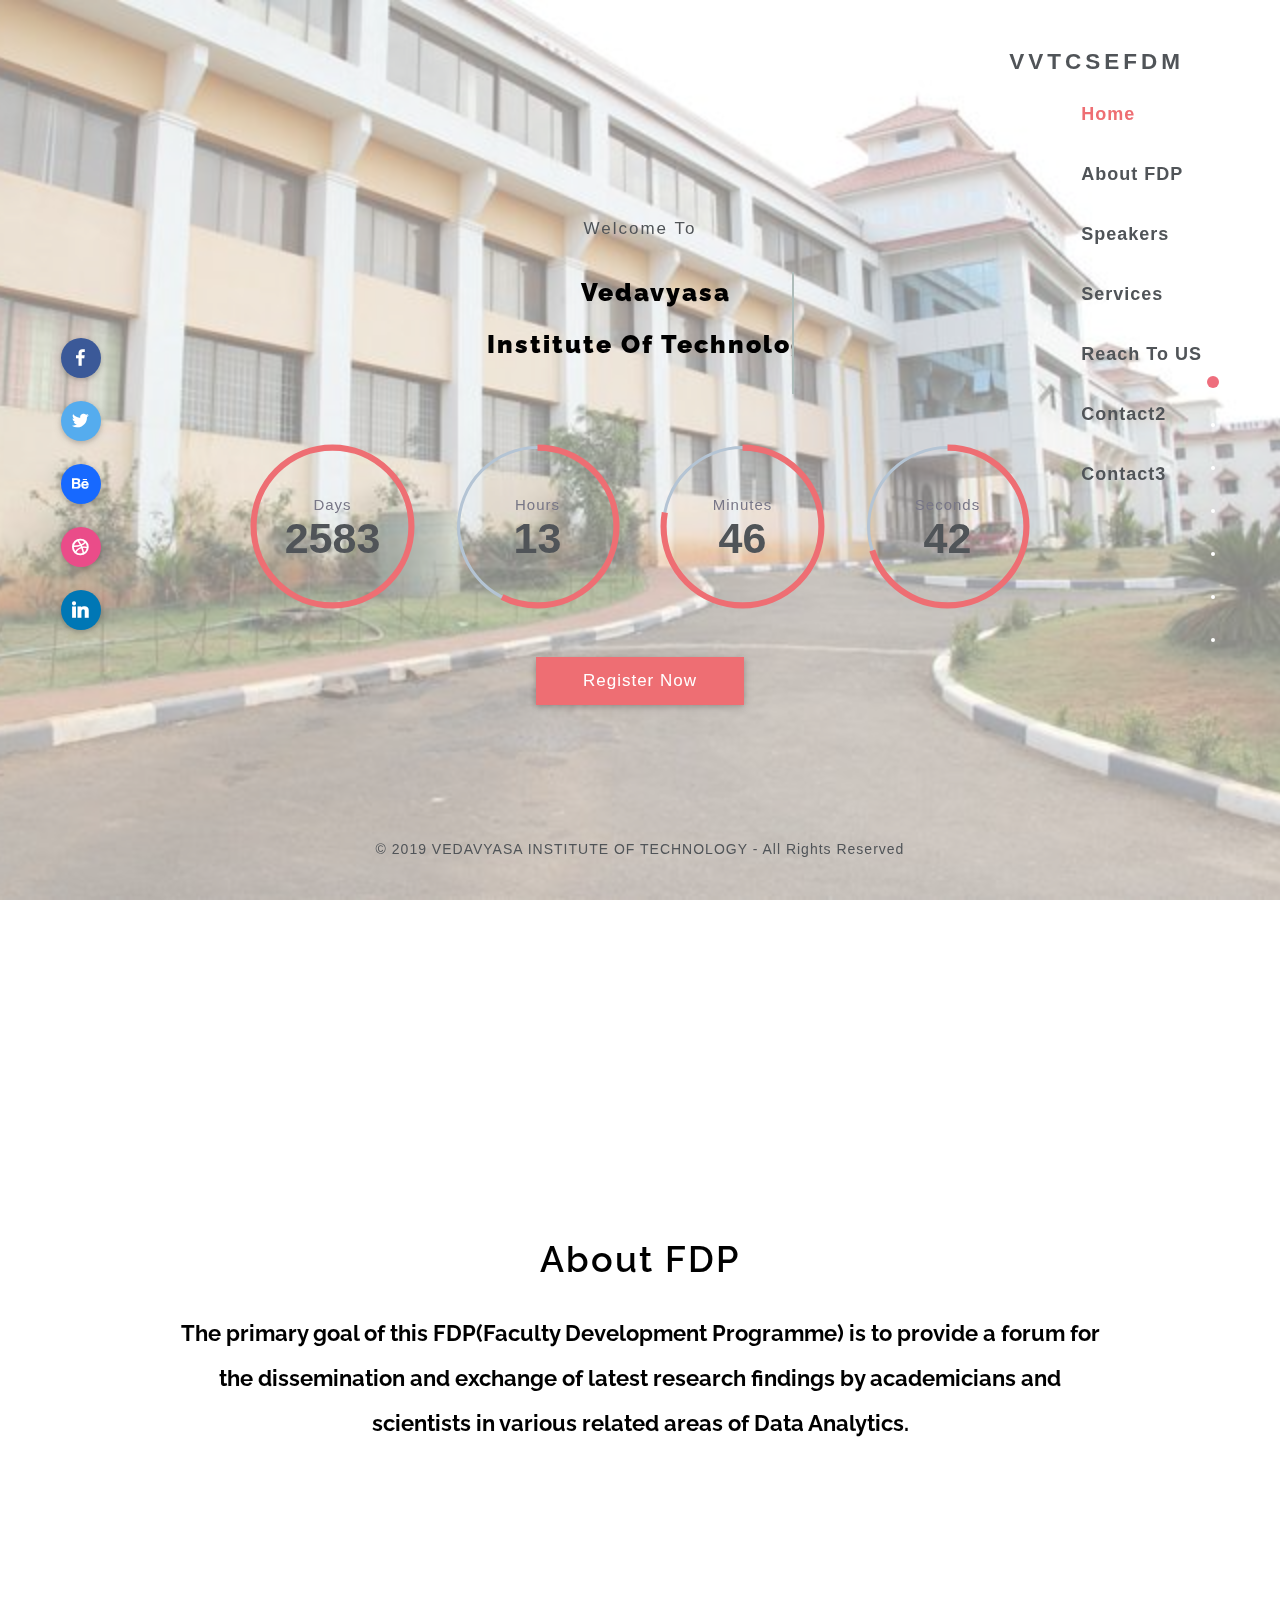
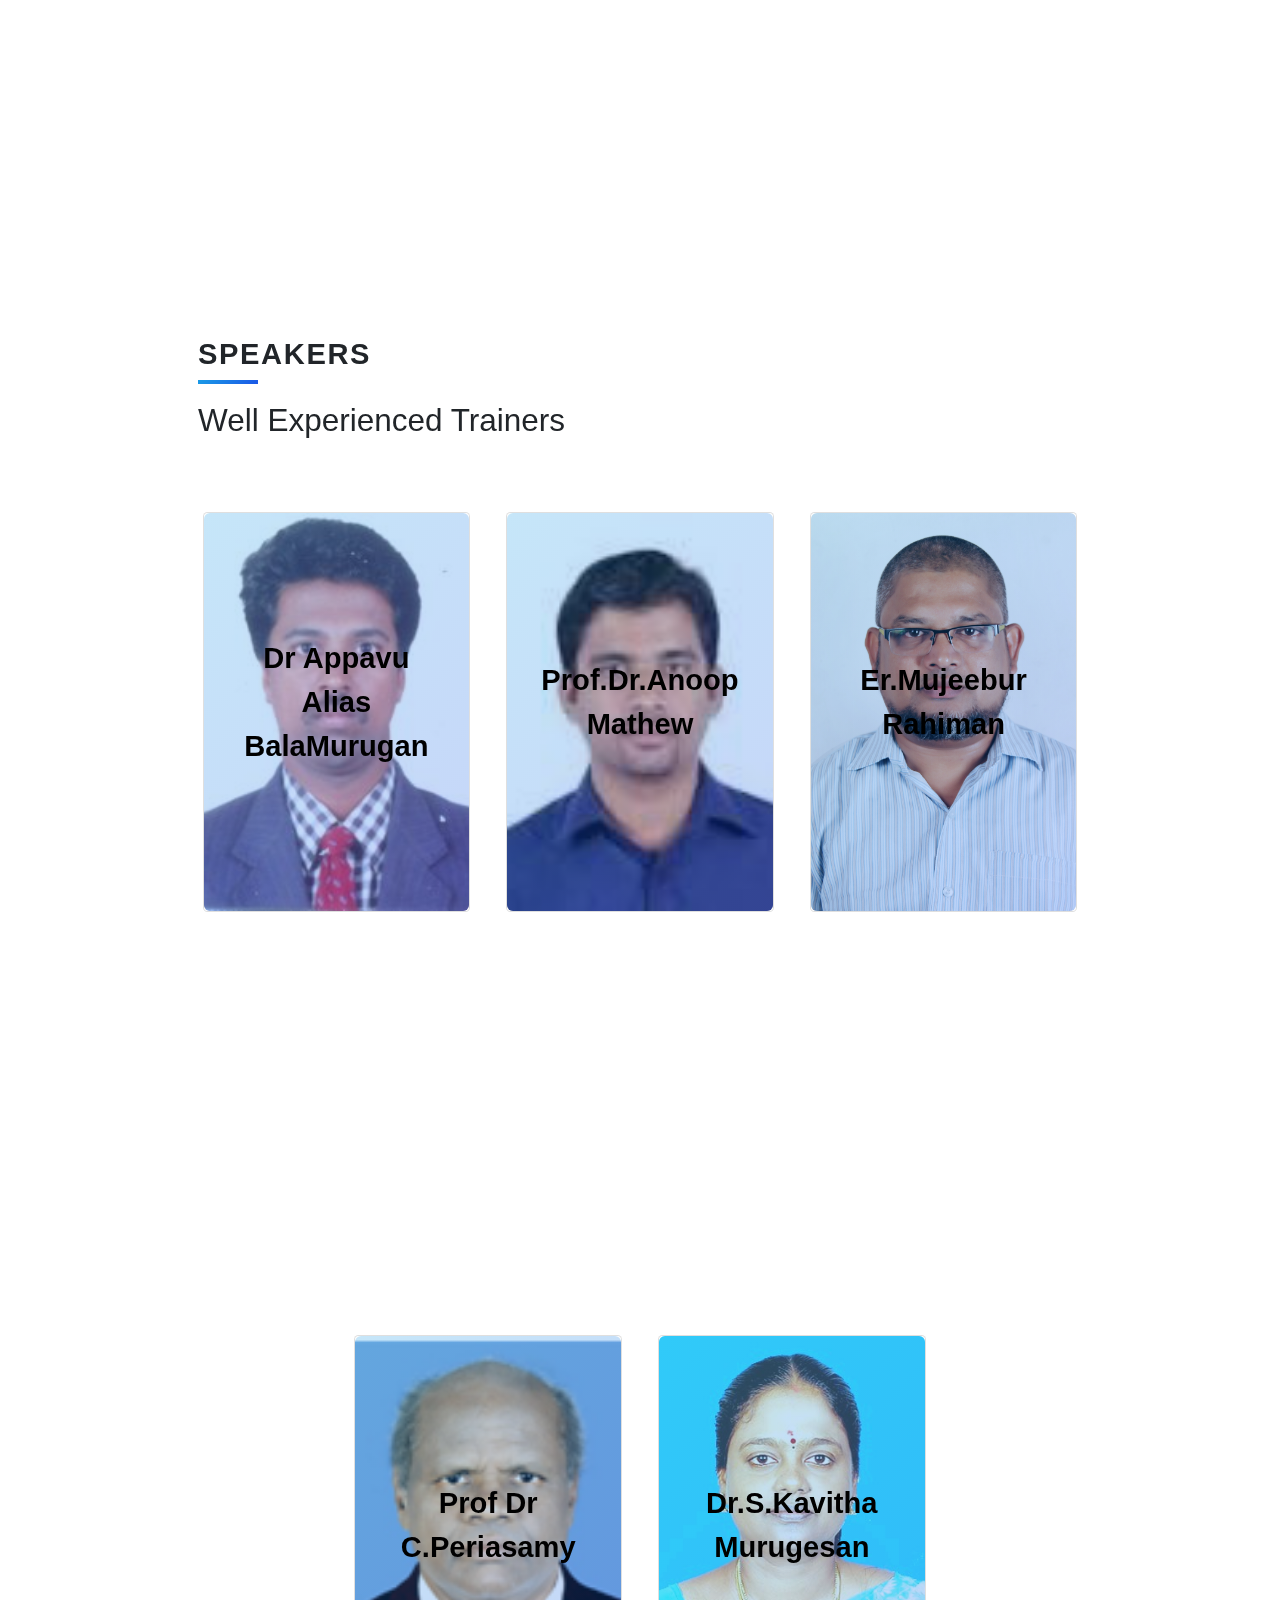
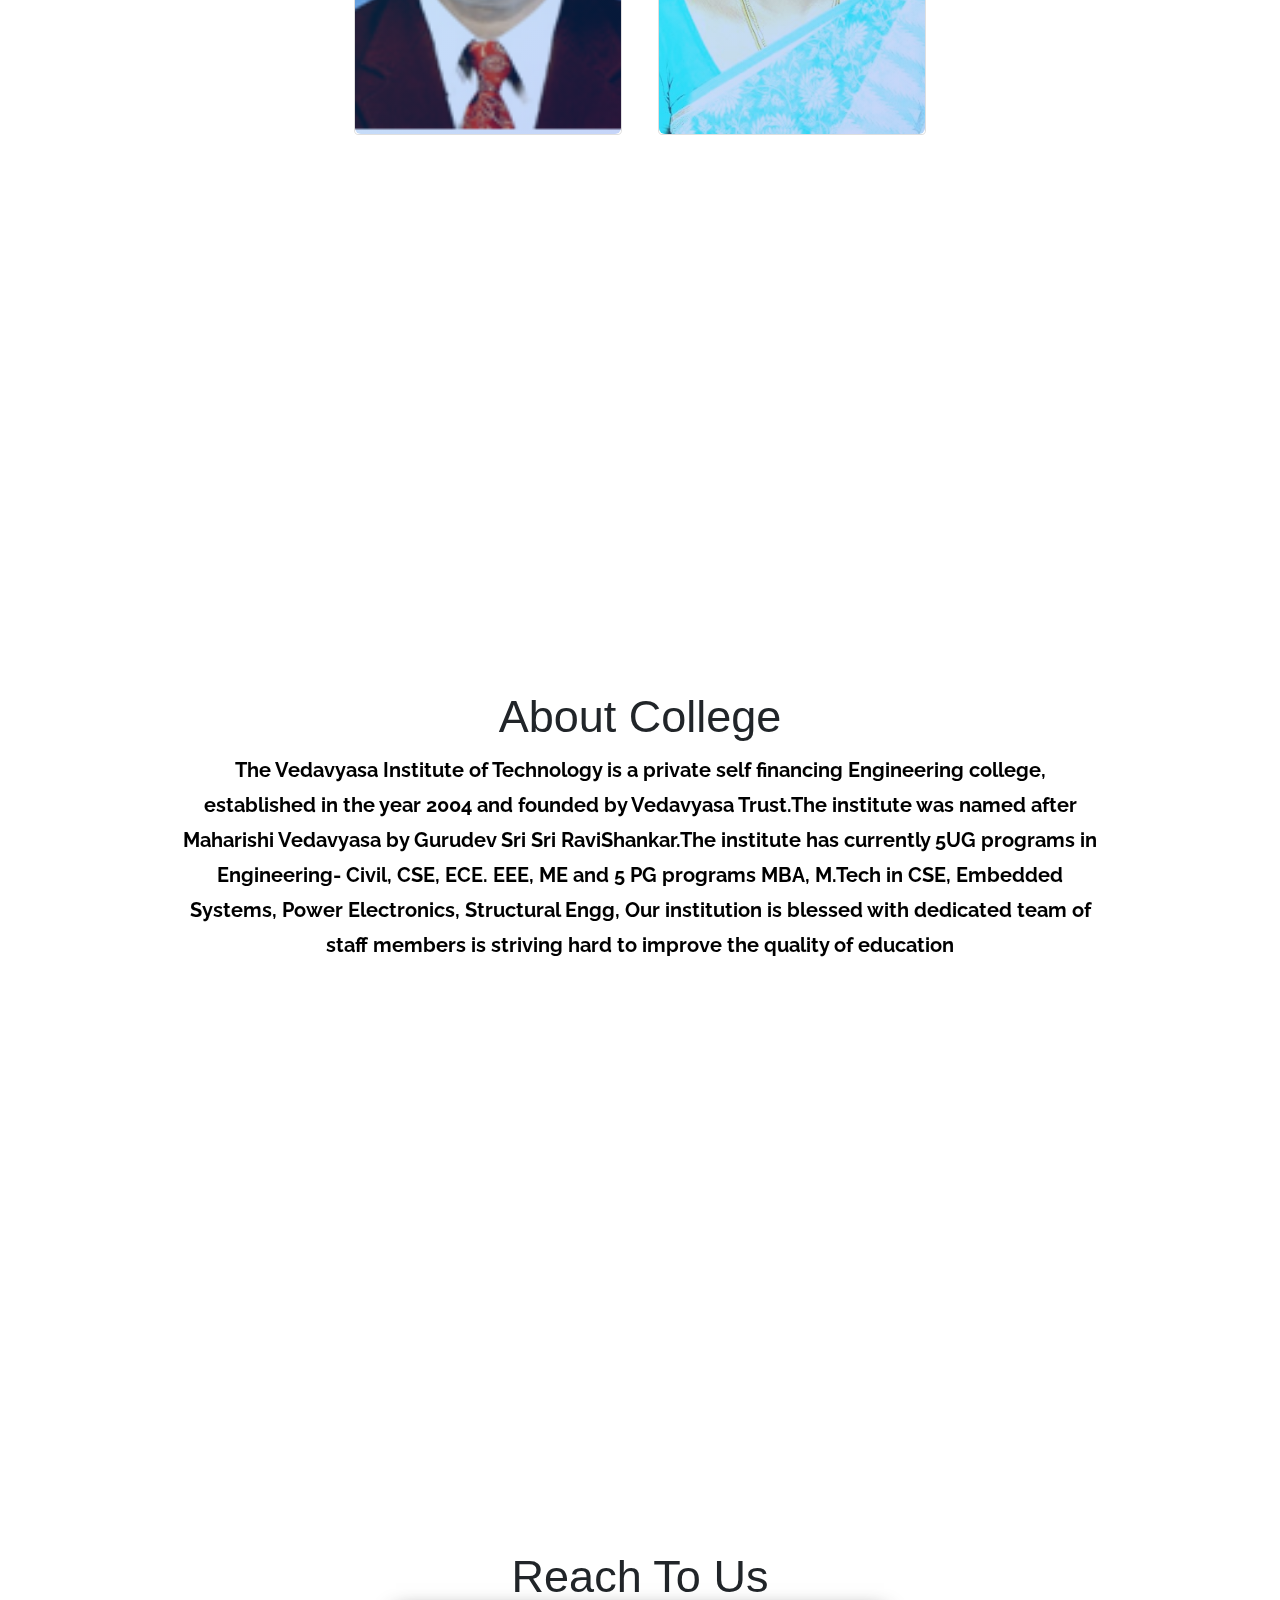
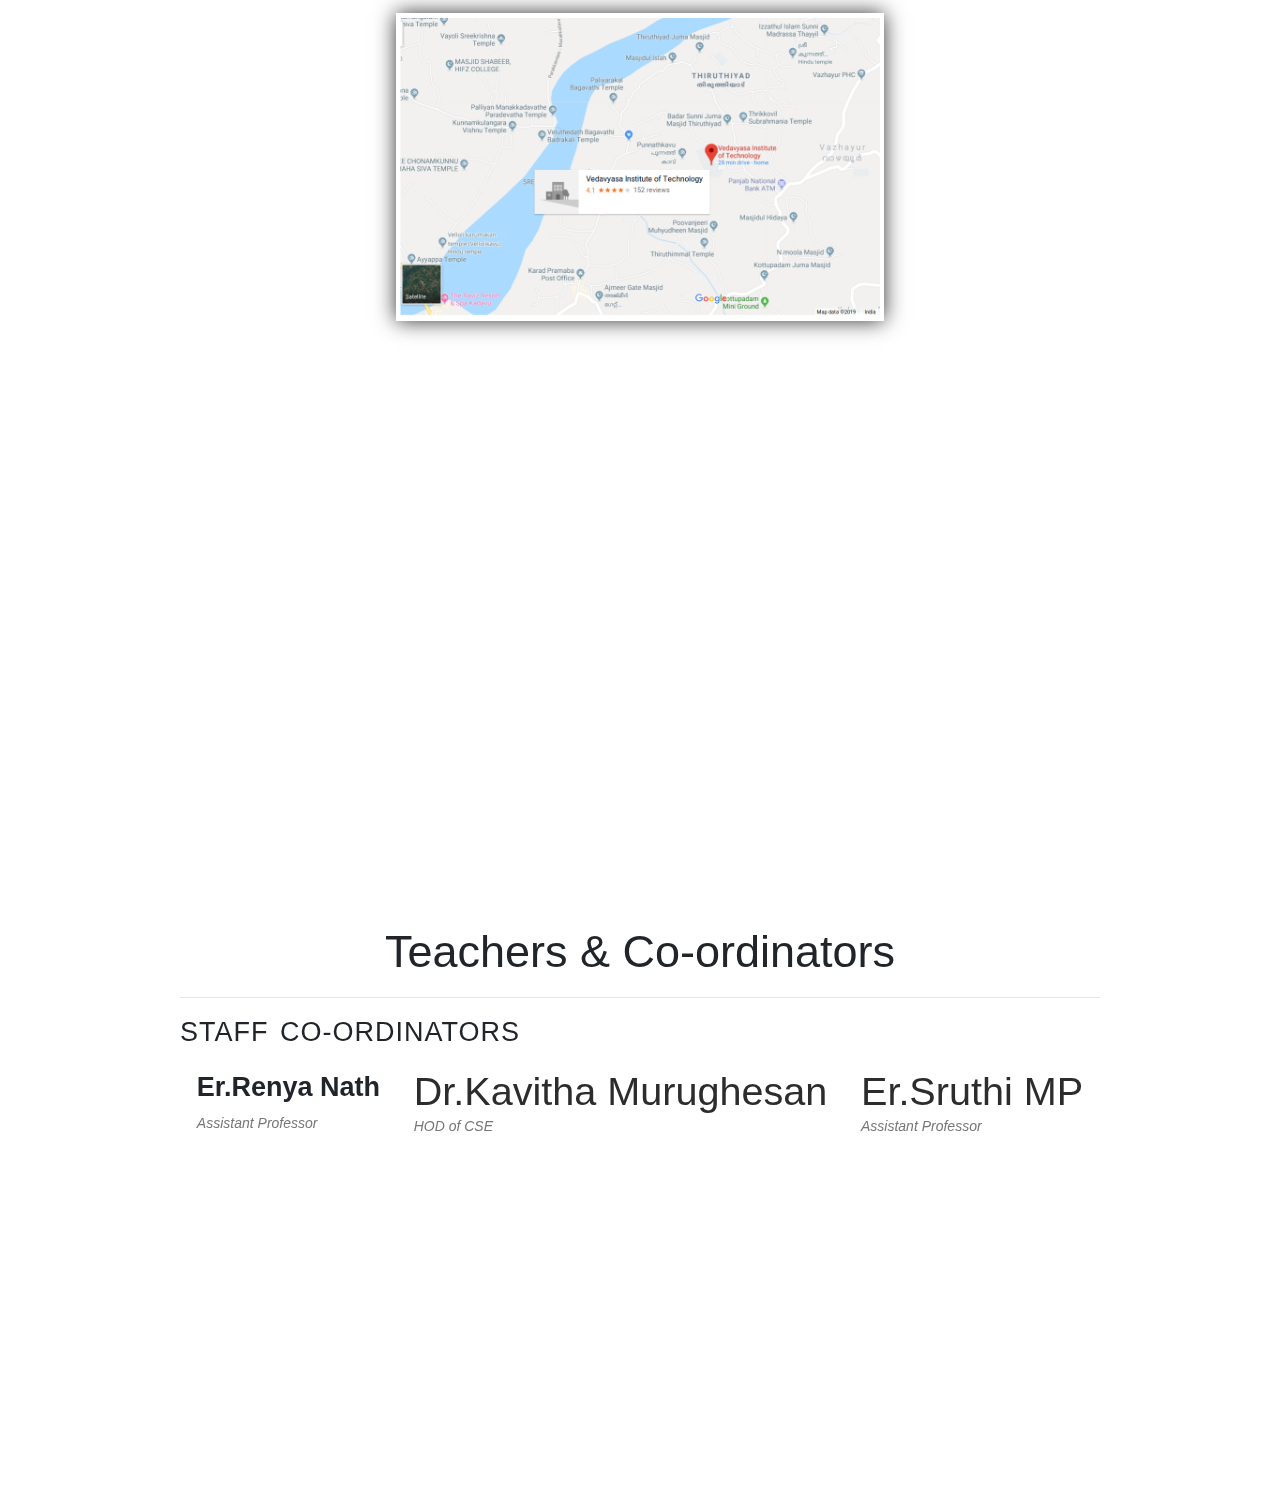
==== commit 475ad3b7: "final submission" ====
--- a/index.html
+++ b/index.html
@@ -1,12 +1,12 @@
 <!DOCTYPE html>
 <html lang="en">
   
-<!-- Mirrored from zoyothemes.com/tripaco/layouts/index.html by HTTrack Website Copier/3.x [XR&CO'2014], Wed, 26 Jun 2019 06:46:11 GMT -->
+
 <head>
     <meta charset="utf-8">
     <meta http-equiv="X-UA-Compatible" content="IE=edge">
     <meta name="viewport" content="width=device-width, initial-scale=1">
-    <!-- The above 3 meta tags *must* come first in the head; any other head content must come *after* these tags -->
+    
 
     <link rel="shortcut icon" href="#">
 
@@ -35,14 +35,7 @@
     <script src="//maxcdn.bootstrapcdn.com/bootstrap/4.0.0/js/bootstrap.min.js"></script>
     <script src="//cdnjs.cloudflare.com/ajax/libs/jquery/3.2.1/jquery.min.js"></script>
 
-    <script>
-      (function(i,s,o,g,r,a,m){i['GoogleAnalyticsObject']=r;i[r]=i[r]||function(){
-      (i[r].q=i[r].q||[]).push(arguments)},i[r].l=1*new Date();a=s.createElement(o),
-      m=s.getElementsByTagName(o)[0];a.async=1;a.src=g;m.parentNode.insertBefore(a,m)
-      })(window,document,'script','../../../www.google-analytics.com/analytics.js','ga');
-      ga('create', 'UA-82330139-1', 'auto');
-      ga('send', 'pageview');
-    </script>
+    
 
   </head>
 
@@ -59,7 +52,33 @@
     End Preloader -->
 
     <header class="header">
-      
+      <nav class="navbar navbar-custom">
+        <div class="container-fluid">
+          <!-- Brand and toggle get grouped for better mobile display -->
+          <div class="navbar-header">
+            <button type="button" class="navbar-toggle collapsed" data-toggle="collapse" data-target="#bs-example-navbar-collapse-1" aria-expanded="false">
+              <span class="sr-only">Toggle navigation</span>
+              <span class="icon-bar"></span>
+              <span class="icon-bar"></span>
+              <span class="icon-bar"></span>
+            </button>
+            <a class="navbar-brand logo dark-logo" href="index.html">VVTCSEFDM</a>
+          </div>
+
+          <!-- Collect the nav links, forms, and other content for toggling -->
+          <div class="collapse navbar-collapse" id="bs-example-navbar-collapse-1">
+            <ul class="nav navbar-nav navbar-right dark-nav" id="menu">
+              <li class="active" data-menuanchor="1stPage"><a href="#1stPage" class="active">Home</a></li>
+              <li data-menuanchor="2ndPage"><a href="#2ndPage">About FDP</a></li>
+              <li data-menuanchor="3rdPage"><a href="#3rdPage">Speakers</a></li>
+              <li data-menuanchor="4thPage"><a href="#4thPage">Services</a></li>
+              <li data-menuanchor="5thPage"><a href="#5thPage">Reach To US</a></li>
+              <li data-menuanchor="6thPage"><a href="#6thPage">Contact2</a></li>
+              <li data-menuanchor="6thPage"><a href="#7thPage">Contact3</a></li>
+            </ul>
+          </div><!-- /.navbar-collapse -->
+        </div><!-- /.container-fluid -->
+      </nav>
     </header>
 
     <div id="fullpage">
@@ -69,6 +88,7 @@
           <div class="row">
             <div class="col-md-10 col-md-offset-1">
               <div class="home-title section-title">
+               <br>
                <br>
                <br>
                 <p class="text-center demo">Welcome To</p>
@@ -114,26 +134,26 @@
 
 
 
-      <div class="section subscribe dark-image" id="section3">
+      <div class="section subscribe dark-image" id="section2">
         <div class="container">
           <div class="common-container">
             <div class="row">
               <div class="col-md-10 col-md-offset-1">
                 <div class="content">
-  <h1 class="heading">Speakers</h1>
-  <h3 class="description">Well Experience Trainers</h3>
-  <a class="card" href="#!">
-    <div class="front" style="background-image: url(images/S.jpg);">
-      <p style="color: black">Dr Appavu Alias BalaMurugan</p>
-    </div>
-    <div class="back" style="background-image: url(images/S1.jpg);">
-      <div>
-        <h2 style="font-size: 30px;color: black;">Dr Appavu Alias BalaMurugan</h2>
-        <h3 style="color: black;">EGSPEC</h3><br>
-        <h3>Anna University</h3>
+                   <h1 class="heading">Speakers</h1>
+                    <h3 class="description">Well Experienced Trainers</h3>
+                    <a class="card" href="#!">
+                    <div class="front" style="background-image: url(images/S.jpg);">
+                        <p style="color: black">Dr Appavu Alias BalaMurugan</p>
+                    </div>
+                    <div class="back" style="background-image: url(images/S1.jpg);">
+                      <div>
+                        <h2 style="font-size: 30px;color: black;">Dr Appavu Alias BalaMurugan</h2>
+                        <h3 style="color: black;">EGSPEC</h3><br>
+                        <h3>Anna University</h3>
         
-      </div>
-    </div></a>
+                      </div>
+                    </div></a>
     <a class="card" href="#!">
     <div class="front" style="background-image: url(images/anoop.png);">
       <p style="color: black">Prof.Dr.Anoop Mathew</p>
@@ -166,7 +186,7 @@
         </div>
       </div>
 
-      <div class="section subscribe dark-image" id="section4">
+      <div class="section subscribe dark-image" id="section3">
         <div class="container">
           <div class="common-container">
             <div class="row">
@@ -206,10 +226,87 @@
           </div>
         </div>
       </div>
-
-
-
-      <div class="section about dark-image" id="section2">
+      <div class="section subscribe dark-image" id="section4">
+        <div class="container">
+          <div class="common-container">
+            <div class="row">
+              <div class="col-md-10 col-md-offset-1">
+                <h1 class="text-center">About College</h1>
+                  <p class="text-center" style="font-weight: bold;font-family: Raleway;font-size: 20px;line-height: 35px;color: black">The Vedavyasa Institute of Technology is a private self
+financing Engineering college, established in the year
+2004 and founded by Vedavyasa Trust.The institute
+was named after Maharishi Vedavyasa by Gurudev Sri
+Sri RaviShankar.The institute has currently 5UG
+programs in Engineering- Civil, CSE, ECE. EEE, ME
+and 5 PG programs MBA, M.Tech in CSE, Embedded
+Systems, Power Electronics, Structural Engg, Our
+institution is blessed with dedicated
+team of staff members is striving hard to improve the
+quality of education</p>
+                
+              </div>
+            </div>
+          </div>
+        </div>
+      </div>
+
+
+       <div class="section subscribe dark-image" id="section5">
+        <div class="container">
+          <div class="common-container">
+            <div class="row">
+              <div class="col-md-10 col-md-offset-1">
+                <h1 class="text-center">Reach To Us</h1>
+                  <div class="blog-insert">
+                    <a href="https://goo.gl/maps/xjLCehzFS71Hk4FW6" target="_blank">
+    <img src="images/map.png" style="width: 100%;height: 300px;" alt="Desmond"></a>
+  </div>
+                
+              </div>
+            </div>
+          </div>
+        </div>
+      </div>
+<div class="section subscribe dark-image" id="section6">
+        <div class="container">
+          <div class="common-container">
+            <div class="row">
+              <div class="col-md-10 col-md-offset-1">
+                <h1 class="text-center">Teachers & Co-ordinators</h1>
+                <hr>
+            
+ 
+            <div class="team-members">
+                <h4>Staff Co-Ordinators </h4>
+                <div class="team-member">
+                    <h4 style="font-weight: bold">Er.Renya Nath</h4 >
+                    <p>Assistant Professor</p>
+                </div>
+                <div class="team-member">
+                    <h5>Dr.Kavitha Murughesan</h5>
+                    <p>HOD of CSE</p>
+                </div>
+                <div class="team-member">
+                    <h5>Er.Sruthi MP</h5>
+                    <p>Assistant Professor</p>
+                </div>
+
+            </div>
+            
+    
+
+
+                
+              </div>
+            </div>
+          </div>
+        </div>
+      </div>
+
+      
+<!---
+
+      <div class="section about dark-image" id="section4">
         <div class="container">
           <div class="common-container">
             <div class="row">
@@ -224,72 +321,30 @@
 programs in Engineering- Civil, CSE, ECE. EEE, ME
 and 5 PG programs MBA, M.Tech in CSE, Embedded
 Systems, Power Electronics, Structural Engg, Our
-institution is blessed with an exquisite infrastructure
-exhibited through the well equipped and sophisticated
-laboratories with an intellectual, talented and dedicated
+institution is blessed with dedicated
 team of staff members is striving hard to improve the
-quality of education with the quality policy to seek, to
-achieve and never to yield on education ,resulting in
-knowledge enhancement, educational and technological
-upliftment and professionalsatisfaction.</p>
+quality of education</p>
                 </div>
               </div> 
             </div>
-
-            <!--
-            <div class="row">
-              <div class="col-md-10 col-md-offset-1">
-                <div class="about-chart">
-                  <div class="col-sm-4">
-                    <div class="countdown count-dark">
-                      <div class="easy-pie-chart count-panal" data-percent="90" data-bgcolor="#ee6e73" data-trackcolor="#b4c4d4">
-                        <div class="percent-container percent-dark">
-                          <span class="percent">90</span>
-                        </div>
-                      </div>
-                      <h1>Photoshop</h1>
-                      <p>Lorem ipsum dolor sit amet, consectetur adipisicing elit, sed do eiusmod tempor incididunt ut labore et dolore magna aliqua.</p>
-                    </div>
-                  </div>
-                  <div class="col-sm-4">
-                    <div class="countdown count-dark">
-                      <div class="easy-pie-chart count-panal" data-percent="78" data-bgcolor="#ee6e73" data-trackcolor="#b4c4d4">
-                        <div class="percent-container percent-dark">
-                          <span class="percent">78</span>
-                        </div>
-                      </div>
-                      <h1>illustrator</h1>
-                      <p>Lorem ipsum dolor sit amet, consectetur adipisicing elit, sed do eiusmod tempor incididunt ut labore et dolore magna aliqua.</p>
-                    </div>
-                  </div>
-                  <div class="col-sm-4">
-                    <div class="countdown count-dark">
-                      <div class="easy-pie-chart count-panal" data-percent="67" data-bgcolor="#ee6e73" data-trackcolor="#b4c4d4">
-                        <div class="percent-container percent-dark">
-                          <span class="percent">67</span>
-                        </div>
-                      </div>
-                      <h1>Well documented</h1>
-                      <p>Lorem ipsum dolor sit amet, consectetur adipisicing elit, sed do eiusmod tempor incididunt ut labore et dolore magna aliqua.</p>
-                    </div>
-                  </div>
-                </div><End about-char
-              </div><nd col 
-            </div>
-          </div>
-      </div>ection -->
-<!--
-      <div class="section services dark-image" id="section3">
-        <div class="container">
-          <div class="common-container">
-            <div class="row">
-              <div class="col-md-10 col-md-offset-1">
-                <div class="services-section section-title title">
-                  <h1 class="text-center">services</h1>
-                  <p class="text-center">Lorem ipsum dolor sit amet, consectetur adipisicing elit, sed do eiusmod tempor incididunt ut labore et dolore magna aliqua.<br> Ut enim ad minim veniam, quis nostrud exercitation ullamco laboris nisi ut aliquip exea commodo consequat.</p>
-                </div>
-              </div>
-            </div>nd row-->
+            <div class="section about dark-image" id="6thPage">
+        <div class="container">
+          <div class="common-container">
+            <div class="row">
+              <div class="col-md-10 col-md-offset-1">
+                <div class="about-section section-title title">
+                  <h1 class="text-center">Reach To Us</h1>
+                  <div class="blog-insert">
+                    <a href="https://goo.gl/maps/xjLCehzFS71Hk4FW6" target="_blank">
+    <img src="images/map.png" style="width: 100%;height: 400px;" alt="Desmond"></a>
+  </div>
+
+                </div>
+              </div> 
+            </div>
+
+  -->   
+
 <!--
             <div class="row">
               <div class="col-md-10 col-md-offset-1">
@@ -436,5 +491,4 @@
     <script type="text/javascript" src="js/custom.js"></script>
   </body>
 
-<!-- Mirrored from zoyothemes.com/tripaco/layouts/index.html by HTTrack Website Copier/3.x [XR&CO'2014], Wed, 26 Jun 2019 06:46:33 GMT -->
 </html>--- a/css/style.css
+++ b/css/style.css
@@ -1,3 +1,4 @@
+
 /* Theme Name: Tripaco - Responsive Coming Soon Template
    Author: Krishthemes77
    Author e-mail: themesbykrish@gmail.com
@@ -20,6 +21,77 @@
     11) Typed Demo
     12) Video-Backgruond
 ================ TABLE OF CONTENTS ================*/
+.team-members {
+  display: flex;
+  flex-wrap: wrap;
+  width: 100%;
+  height: auto;
+  align-items: center;
+  justify-content: space-around;
+  margin-bottom: 65px;
+}
+
+.team-members:last-child {
+  margin-bottom: 0px;
+}
+
+.team-member {
+  min-width: 15%;
+  margin: 8px 5px;
+}
+
+.team-member a {
+  text-decoration: none;
+  color: black;
+}
+
+.team-members>h4 {
+  display: block;
+  width: 100%;
+  word-spacing: 3px;
+  letter-spacing: 1px;
+  
+  margin-bottom: 12px;
+  text-transform: uppercase;
+}
+
+.team-members>p {
+  width: 100%;
+}
+
+.team-member>h5,
+.team-member>a>h5 {
+  padding: 0;
+  margin: 0;
+  color: #2c2c2c;
+  font-size: 2.2rem;
+}
+
+.team-member>p {
+  padding: 0;
+  margin: 0;
+  font-size: 14px;
+  font-style: italic;
+  color: #777;
+}
+
+.blog-insert {
+  max-width: 100%;
+  text-align: center;
+  font-size: 0;
+}
+.blog-insert > * {
+  display: inline-block;
+  border: solid 4px #fff;
+  box-shadow: 0 0 20px #333;
+}
+.blog-insert img {
+  max-width: 100%;
+  box-sizing: border-box;
+}
+.blog-insert a img {
+  width: 100%;
+}
 
 
 body {
@@ -137,7 +209,7 @@
   font-family: Poppins, sans-serif;
 }
 .front:before {
-    
+
   position: absolute;
   display: block;
   content: '';
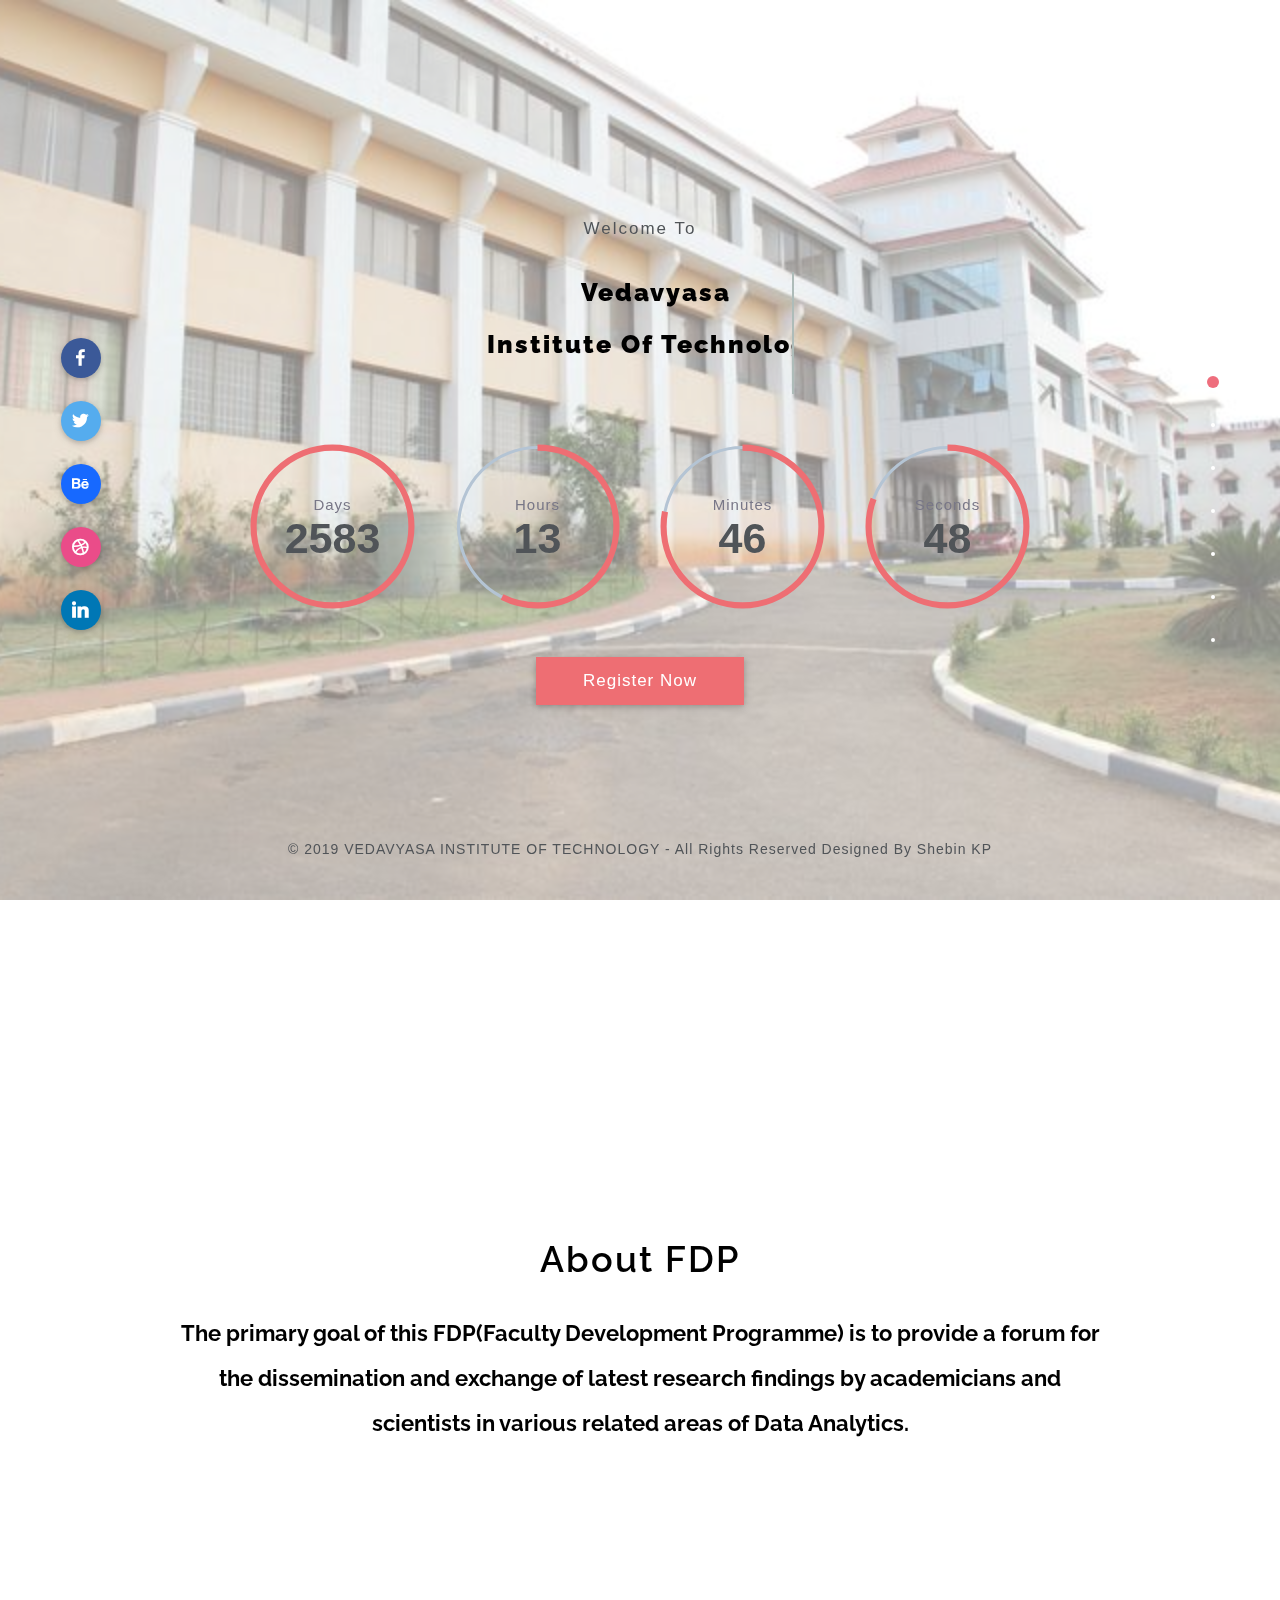
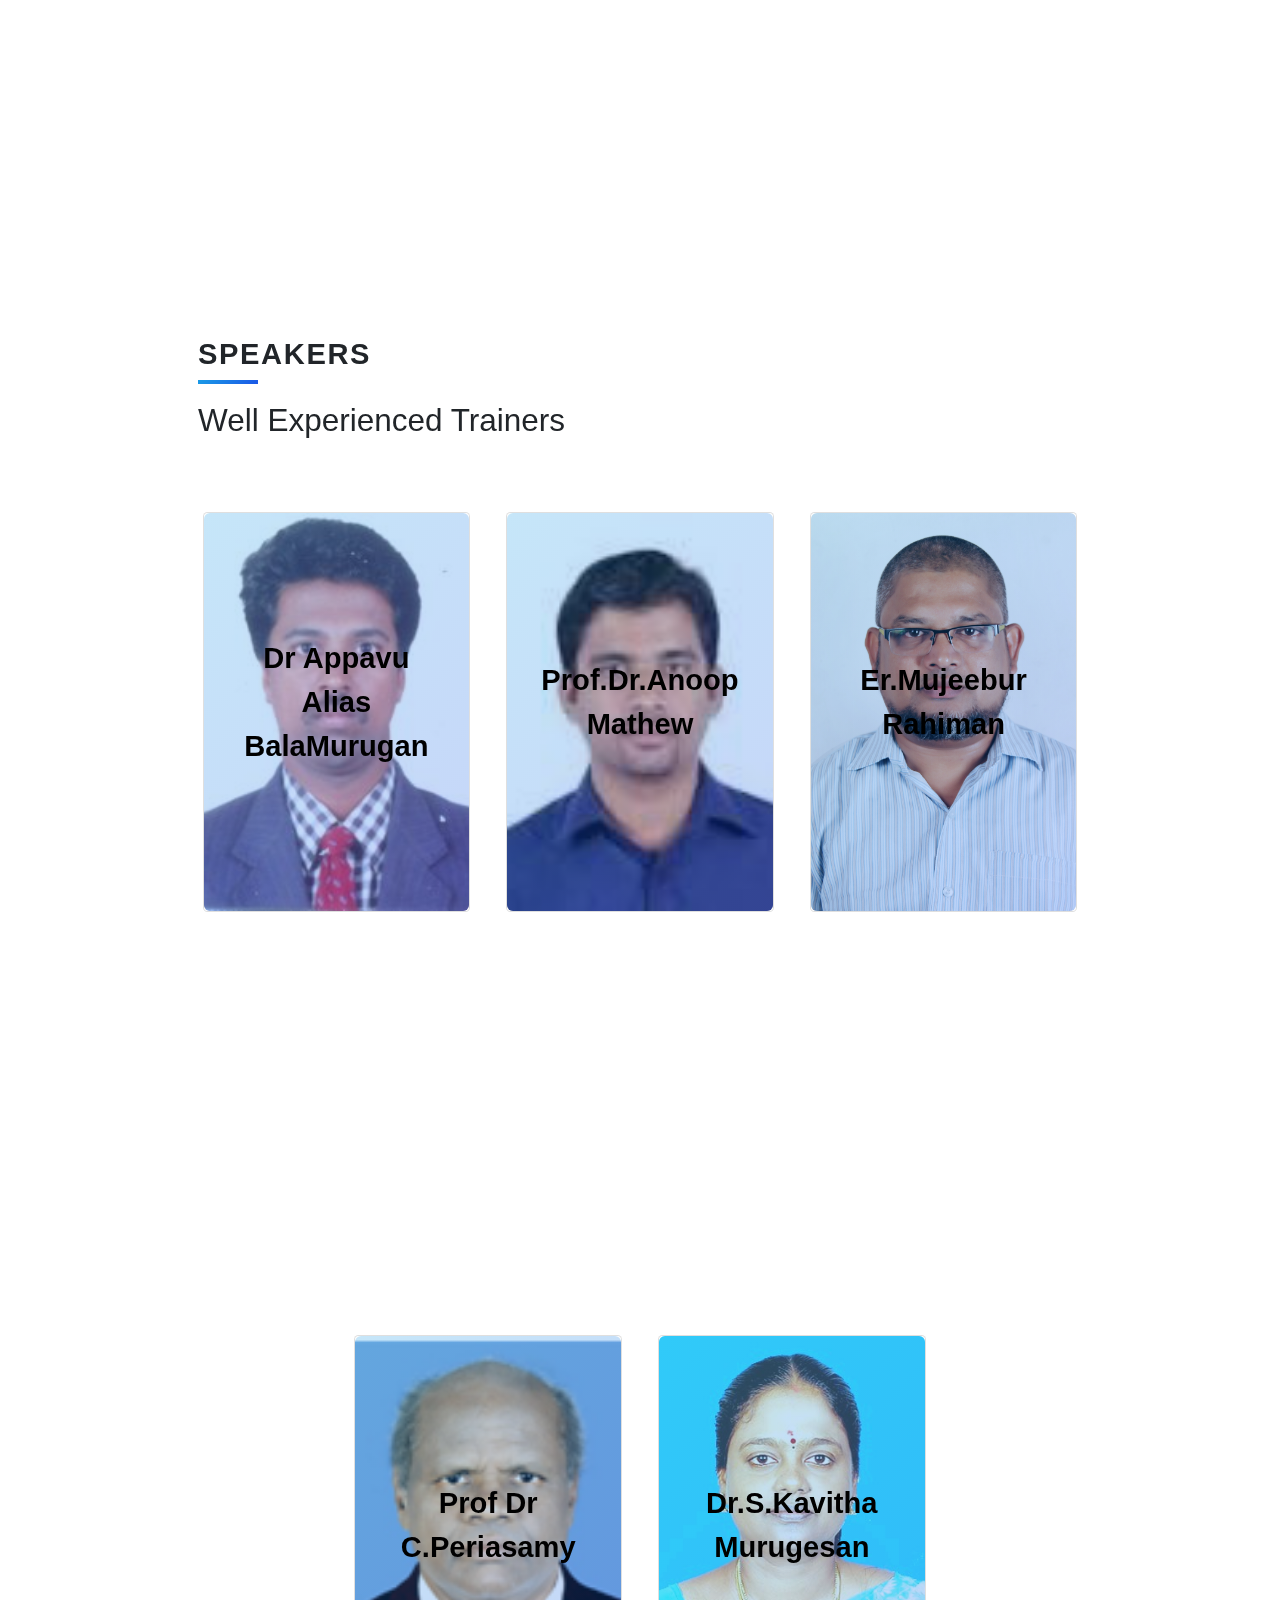
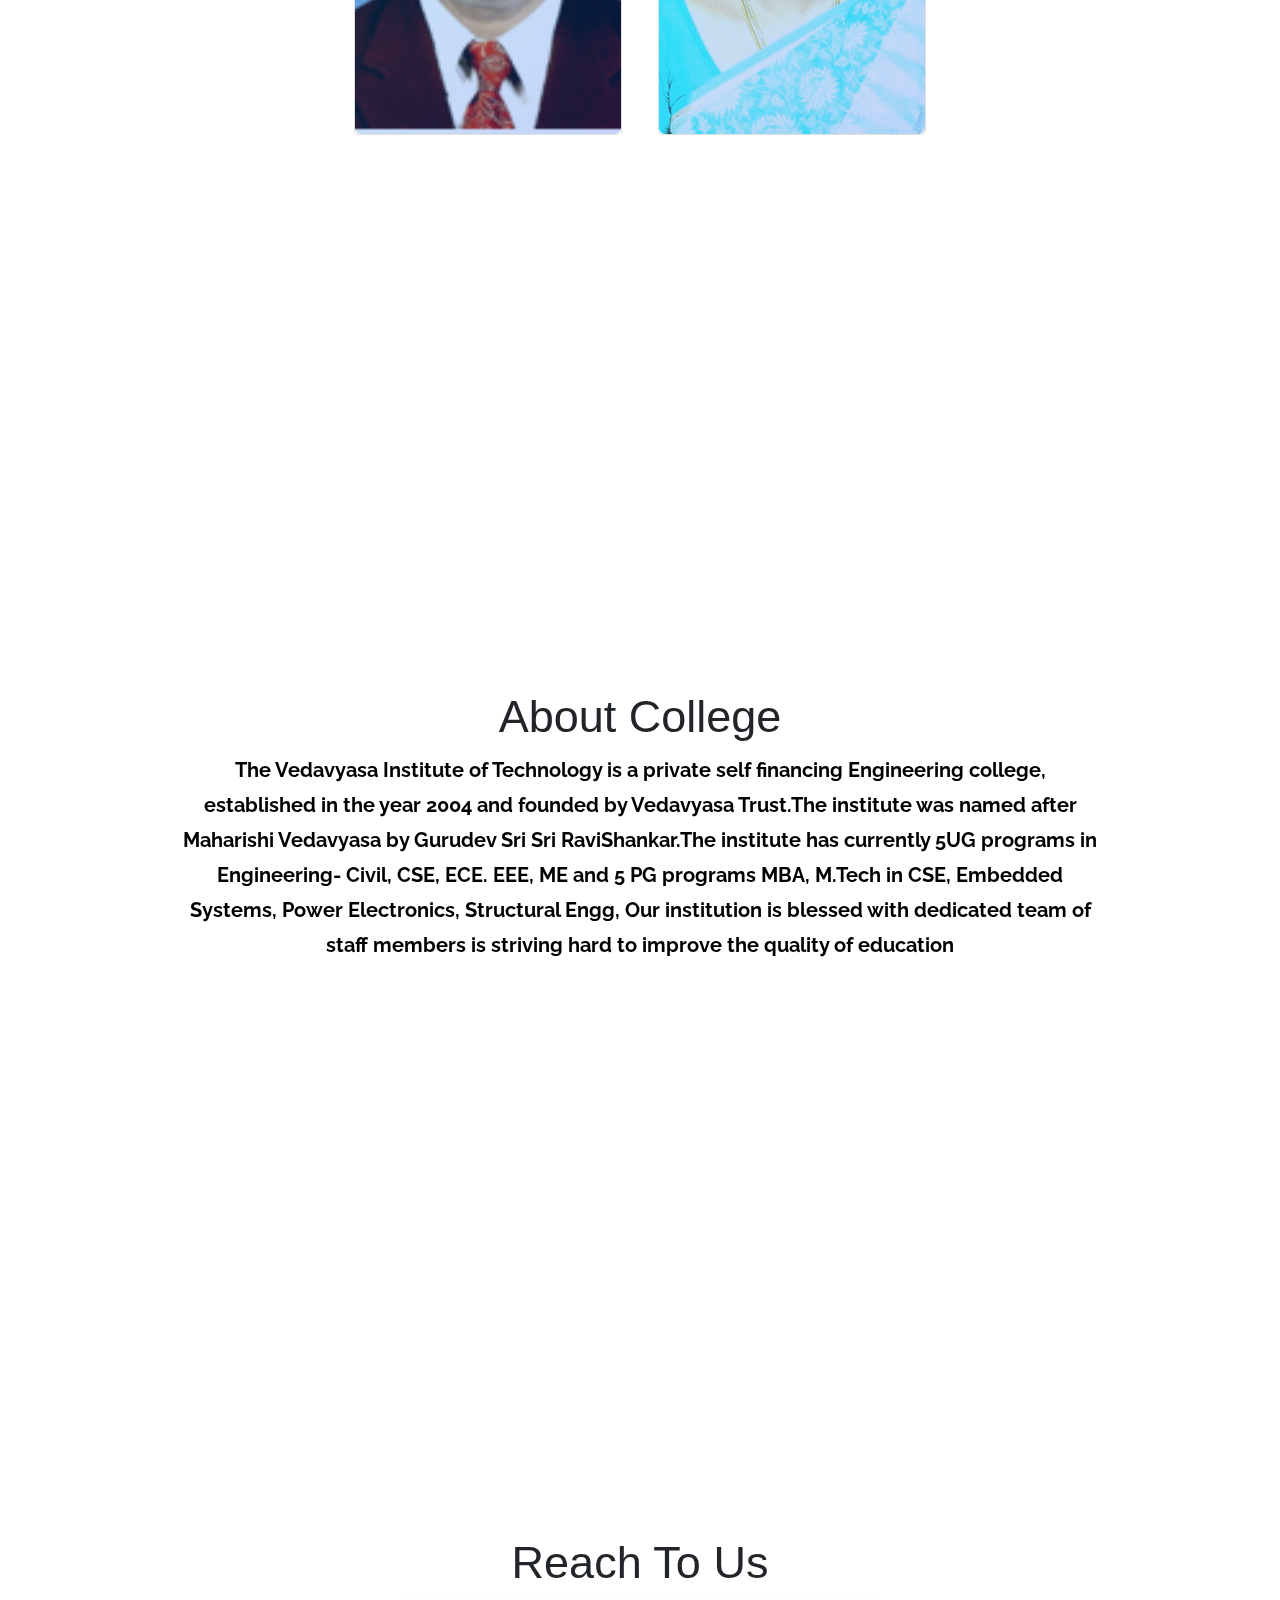
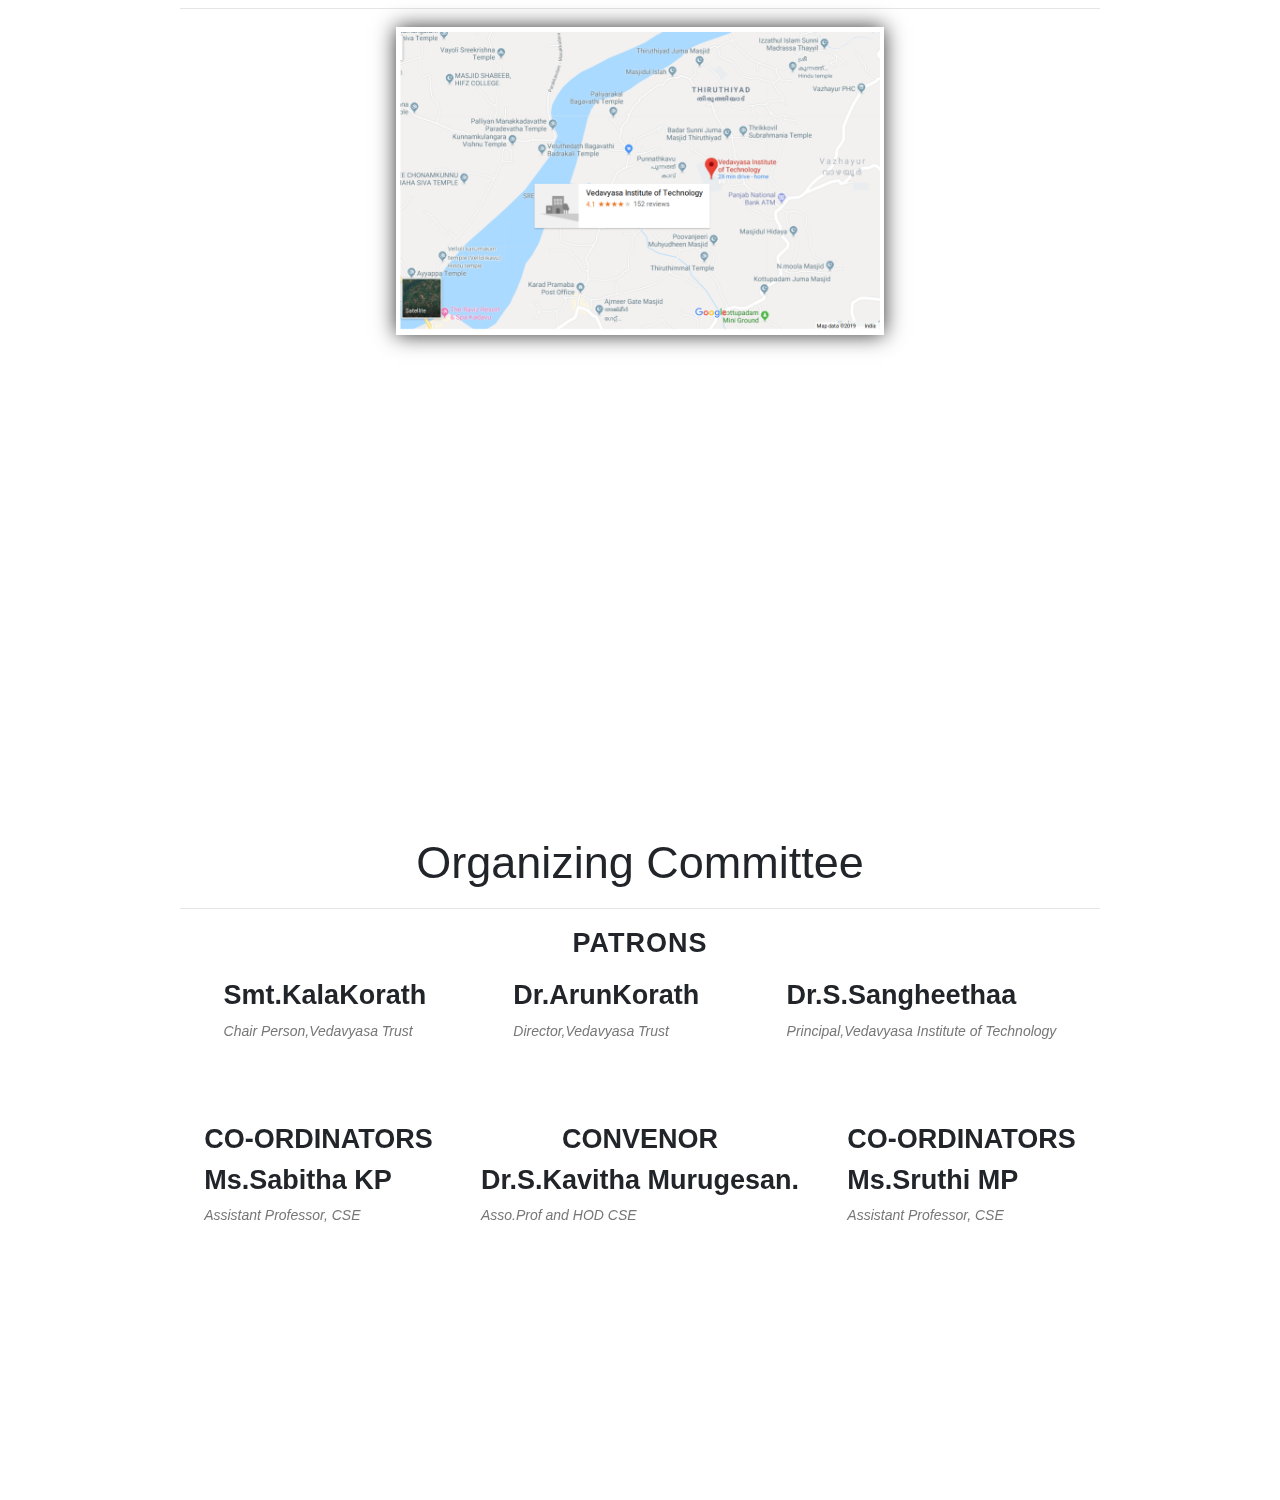
==== commit 4f9f25de: "final submission" ====
--- a/index.html
+++ b/index.html
@@ -52,33 +52,7 @@
     End Preloader -->
 
     <header class="header">
-      <nav class="navbar navbar-custom">
-        <div class="container-fluid">
-          <!-- Brand and toggle get grouped for better mobile display -->
-          <div class="navbar-header">
-            <button type="button" class="navbar-toggle collapsed" data-toggle="collapse" data-target="#bs-example-navbar-collapse-1" aria-expanded="false">
-              <span class="sr-only">Toggle navigation</span>
-              <span class="icon-bar"></span>
-              <span class="icon-bar"></span>
-              <span class="icon-bar"></span>
-            </button>
-            <a class="navbar-brand logo dark-logo" href="index.html">VVTCSEFDM</a>
-          </div>
-
-          <!-- Collect the nav links, forms, and other content for toggling -->
-          <div class="collapse navbar-collapse" id="bs-example-navbar-collapse-1">
-            <ul class="nav navbar-nav navbar-right dark-nav" id="menu">
-              <li class="active" data-menuanchor="1stPage"><a href="#1stPage" class="active">Home</a></li>
-              <li data-menuanchor="2ndPage"><a href="#2ndPage">About FDP</a></li>
-              <li data-menuanchor="3rdPage"><a href="#3rdPage">Speakers</a></li>
-              <li data-menuanchor="4thPage"><a href="#4thPage">Services</a></li>
-              <li data-menuanchor="5thPage"><a href="#5thPage">Reach To US</a></li>
-              <li data-menuanchor="6thPage"><a href="#6thPage">Contact2</a></li>
-              <li data-menuanchor="6thPage"><a href="#7thPage">Contact3</a></li>
-            </ul>
-          </div><!-- /.navbar-collapse -->
-        </div><!-- /.container-fluid -->
-      </nav>
+      
     </header>
 
     <div id="fullpage">
@@ -257,6 +231,7 @@
             <div class="row">
               <div class="col-md-10 col-md-offset-1">
                 <h1 class="text-center">Reach To Us</h1>
+                <hr>
                   <div class="blog-insert">
                     <a href="https://goo.gl/maps/xjLCehzFS71Hk4FW6" target="_blank">
     <img src="images/map.png" style="width: 100%;height: 300px;" alt="Desmond"></a>
@@ -272,26 +247,47 @@
           <div class="common-container">
             <div class="row">
               <div class="col-md-10 col-md-offset-1">
-                <h1 class="text-center">Teachers & Co-ordinators</h1>
+                <h1 class="text-center">Organizing Committee</h1>
                 <hr>
             
  
             <div class="team-members">
-                <h4>Staff Co-Ordinators </h4>
-                <div class="team-member">
-                    <h4 style="font-weight: bold">Er.Renya Nath</h4 >
-                    <p>Assistant Professor</p>
-                </div>
-                <div class="team-member">
-                    <h5>Dr.Kavitha Murughesan</h5>
-                    <p>HOD of CSE</p>
-                </div>
-                <div class="team-member">
-                    <h5>Er.Sruthi MP</h5>
-                    <p>Assistant Professor</p>
-                </div>
-
-            </div>
+                <h4 style="text-align: center;font-weight: bold;">Patrons </h4>
+                <div class="team-member">
+                    <h4 style="font-weight: bold">Smt.KalaKorath</h4 >
+                    <p>Chair Person,Vedavyasa Trust</p>
+                </div>
+                <div class="team-member">
+                    <h4 style="font-weight: bold;">Dr.ArunKorath</h5>
+                    <p>Director,Vedavyasa Trust</p>
+                </div>
+                <div class="team-member">
+                    <h4 style="font-weight: bold;">Dr.S.Sangheethaa</h5>
+                    <p>Principal,Vedavyasa Institute of Technology</p>
+                </div>
+
+            </div>
+            <div class="team-members">
+                
+                 <div class="team-member">
+                    <h4 style="text-align: center;font-weight: bold;">CO-ORDINATORS</h4>
+                    <h4 style="font-weight: bold;">Ms.Sabitha KP</h5>
+                    <p>Assistant Professor, CSE</p>
+                </div>
+                <div class="team-member">
+                    <h4 style="text-align: center;font-weight: bold;">CONVENOR</h4>
+                    <h4 style="font-weight: bold;">Dr.S.Kavitha Murugesan.</h5>
+                    <p>Asso.Prof and HOD CSE</p>
+                </div>
+                <div class="team-member">
+                    <h4 style="text-align: center;font-weight: bold;">CO-ORDINATORS</h4>
+                    <h4 style="font-weight: bold;">Ms.Sruthi MP</h5>
+                    <p>Assistant Professor, CSE</p>
+                </div>
+                
+
+            </div>
+          
             
     
 
@@ -304,138 +300,7 @@
       </div>
 
       
-<!---
-
-      <div class="section about dark-image" id="section4">
-        <div class="container">
-          <div class="common-container">
-            <div class="row">
-              <div class="col-md-10 col-md-offset-1">
-                <div class="about-section section-title title">
-                  <h1 class="text-center">About Our Institution</h1>
-                  <p class="text-center" style="font-weight: bold;font-family: Raleway;font-size: 20px;line-height: 35px;color: black">The Vedavyasa Institute of Technology is a private self
-financing Engineering college, established in the year
-2004 and founded by Vedavyasa Trust.The institute
-was named after Maharishi Vedavyasa by Gurudev Sri
-Sri RaviShankar.The institute has currently 5UG
-programs in Engineering- Civil, CSE, ECE. EEE, ME
-and 5 PG programs MBA, M.Tech in CSE, Embedded
-Systems, Power Electronics, Structural Engg, Our
-institution is blessed with dedicated
-team of staff members is striving hard to improve the
-quality of education</p>
-                </div>
-              </div> 
-            </div>
-            <div class="section about dark-image" id="6thPage">
-        <div class="container">
-          <div class="common-container">
-            <div class="row">
-              <div class="col-md-10 col-md-offset-1">
-                <div class="about-section section-title title">
-                  <h1 class="text-center">Reach To Us</h1>
-                  <div class="blog-insert">
-                    <a href="https://goo.gl/maps/xjLCehzFS71Hk4FW6" target="_blank">
-    <img src="images/map.png" style="width: 100%;height: 400px;" alt="Desmond"></a>
-  </div>
-
-                </div>
-              </div> 
-            </div>
-
-  -->   
-
-<!--
-            <div class="row">
-              <div class="col-md-10 col-md-offset-1">
-                <div class="col-sm-4">
-                  <div class="service-details service-dark">
-                    <div class="services-icon icon_dark">
-                      <i class="ion-ios-browsers-outline"></i>
-                    </div>
-                    <h1 class="services-title">Interface Design</h1>
-                    <p class="center">Lorem ipsum dolor sit amet, consectetur adipisicing elit. Sit, beatae, esse, aspernatur, alias odio numquam incidunt perspiciatis aliquid voluptate sapiente.</p>
-                  </div>
-                </div>
-                <div class="col-sm-4">
-                  <div class="service-details service-dark">
-                    <div class="services-icon icon_dark">
-                      <i class="ion-ios-infinite-outline"></i>
-                    </div>
-                    <h1 class="services-title">Clean Code</h1>
-                    <p class="center">Lorem ipsum dolor sit amet, consectetur adipisicing elit. Sit, beatae, esse, aspernatur, alias odio numquam incidunt perspiciatis aliquid voluptate sapiente.</p>
-                  </div>
-                </div>
-                <div class="col-sm-4">
-                  <div class="service-details service-dark">
-                    <div class="services-icon icon_dark">
-                      <i class="ion-ios-monitor-outline"></i>
-                    </div>
-                    <h1 class="services-title">Responsive</h1>
-                    <p class="center">Lorem ipsum dolor sit amet, consectetur adipisicing elit. Sit, beatae, esse, aspernatur, alias odio numquam incidunt perspiciatis aliquid voluptate sapiente.</p>
-                  </div>
-                </div>
-              </div>End main col 
-            </div>
-          </div>
-        </div>
-      </div>
--->
-<!--
-      <div class="section contact dark-image" id="section4">
-        <div class="container">
-          <div class="common-container contact-container">
-            <div class="row">
-              <div class="col-md-10 col-md-offset-1">
-                <div class="contact-section common section-title title">
-                    <h1 class="text-center">Contact us</h1>
-                    <p class="text-center">Lorem ipsum dolor sit amet, consectetur adipisicing elit, sed do eiusmod tempor incididunt ut labore et dolore magna aliqua. Ut enim ad minim veniam, quis nostrud exercitation ullamco laboris nisi ut aliquip exea commodo consequat.</p>
-                </div>
-              </div>
-            </div>-->
-
-<!--
-            <div class="row">
-              <div class="col-md-10 col-md-offset-1">
-                <div class="form-section">
-                  <form class="contact-form" id="ajax-form" name="ajax-form" 
-                    action="https://formsubmit.io/send/5974a7c9-d934-4116-8f8c-4b8259bc0489" method="post"
-                    data-parsley-validate novalidate>
-                    <div class="row">
-                      <div class="form-group col-md-6">
-                        <div class="input-field">
-                          <input type="text" class="form-control dark-control" name="Name" id="name2" placeholder="Name" value="" parsley-trigger="change" required>
-                        </div>
-                      </div>
-                      <div class="form-group col-md-6">
-                        <div class="input-field">
-                          <input type="email" class="form-control dark-control" name="Email" id="email2" placeholder="Email" value="" parsley-trigger="change" required>
-                        </div>
-                      </div>
-                    </div> -->
-<!--
-                    <div class="row">
-                      <div class="form-group col-md-12">
-                        <textarea class="form-control dark-control" name="Message" id="message2" placeholder="Message" rows="6" parsley-trigger="change" required></textarea>
-                      </div>
-                    </div>row -->
-
-
-                  <!--
-                    <div class="row">
-                      <div class="col-md-12 text-center">
-                        <div id="success-form" class="text-success" style="display: none;">Thank you. Your message was successfully received.</div>
-                        <div class="error text-center" id="err-form"></div>
-                        <button type="submit" class="btn send-button button-dark" id="send">Submit</button>
-                      </div>
-                    </div>
-                  </form>
-                </div> 
-              </div>
-            </div>
-          </div>
-        </div>>
-      </div>-->
+
 
     </div><!-- End Fullpage -->
 
@@ -451,7 +316,7 @@
         </ul>
       </nav>
 
-      <p class="copyright">© 2019 VEDAVYASA INSTITUTE OF TECHNOLOGY - All Rights Reserved</p>
+      <p class="copyright">© 2019 VEDAVYASA INSTITUTE OF TECHNOLOGY - All Rights Reserved Designed By Shebin KP</p>
 
     </footer>
 
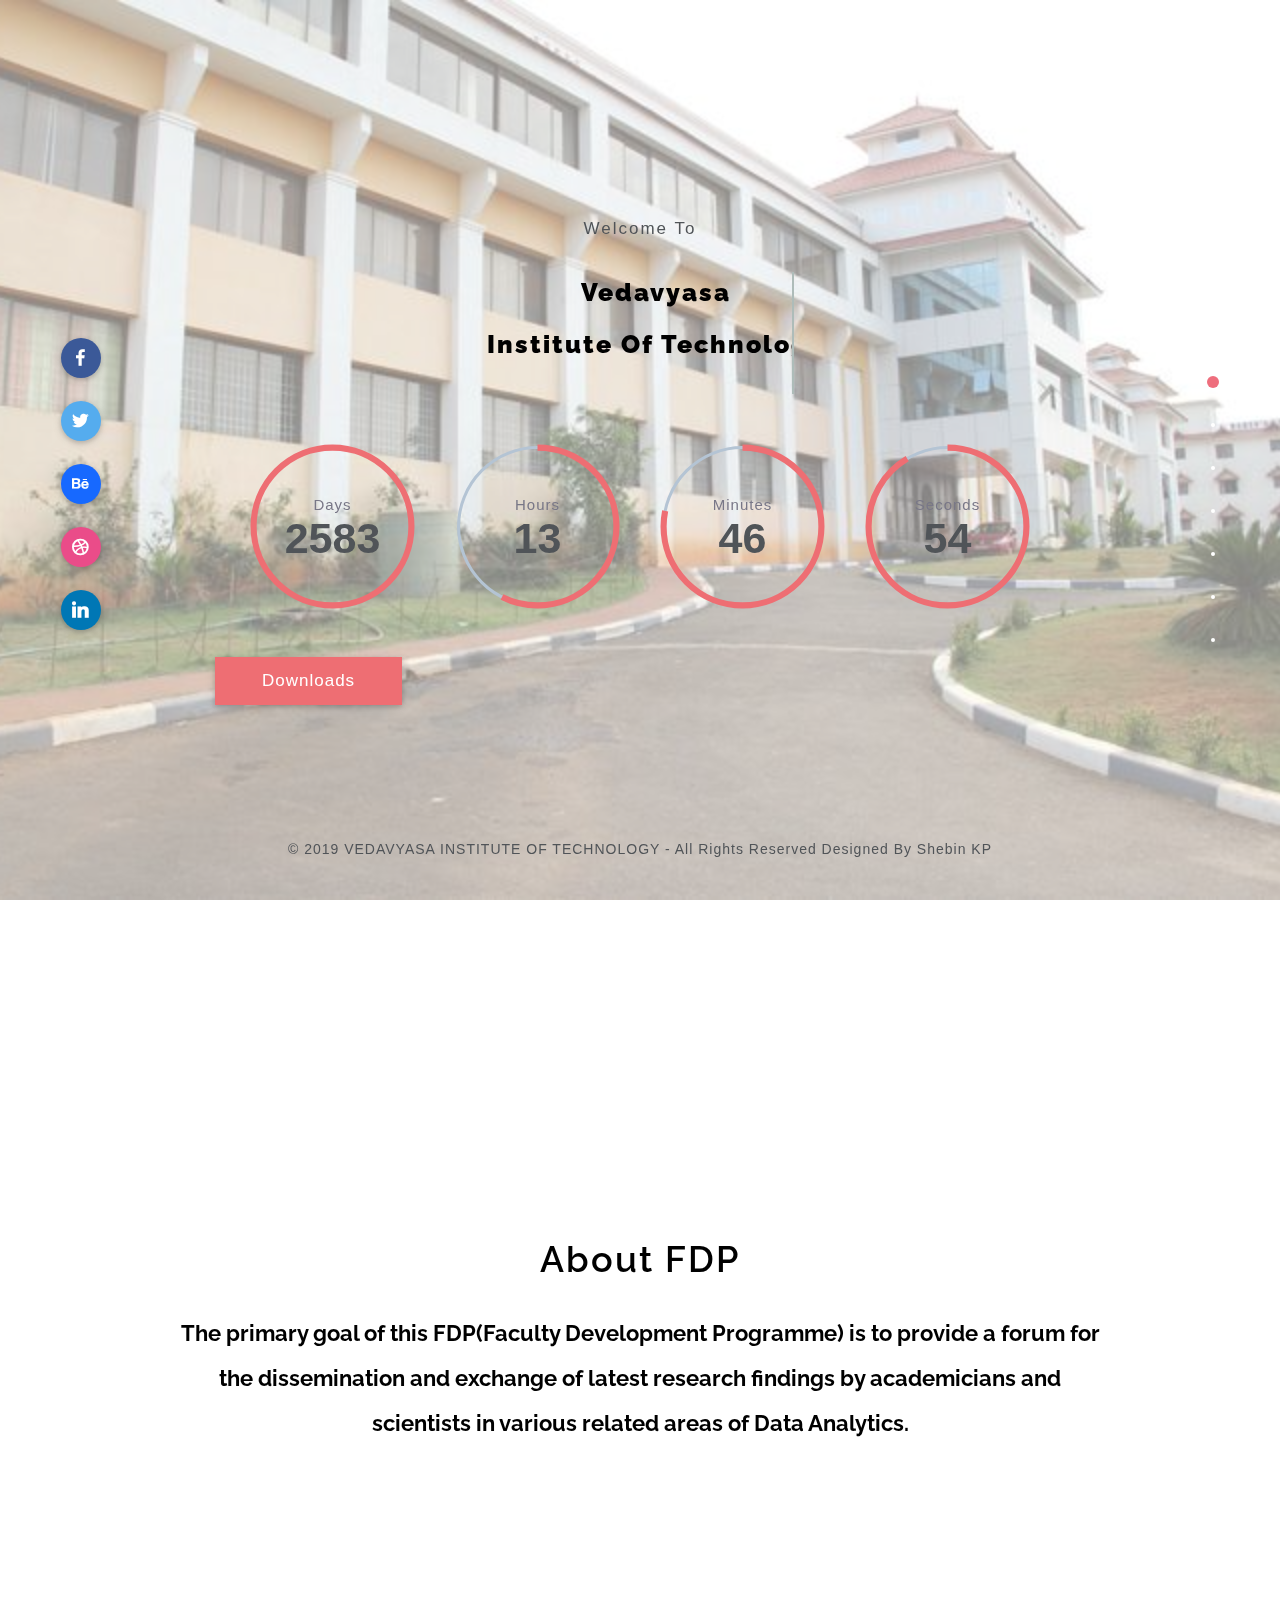
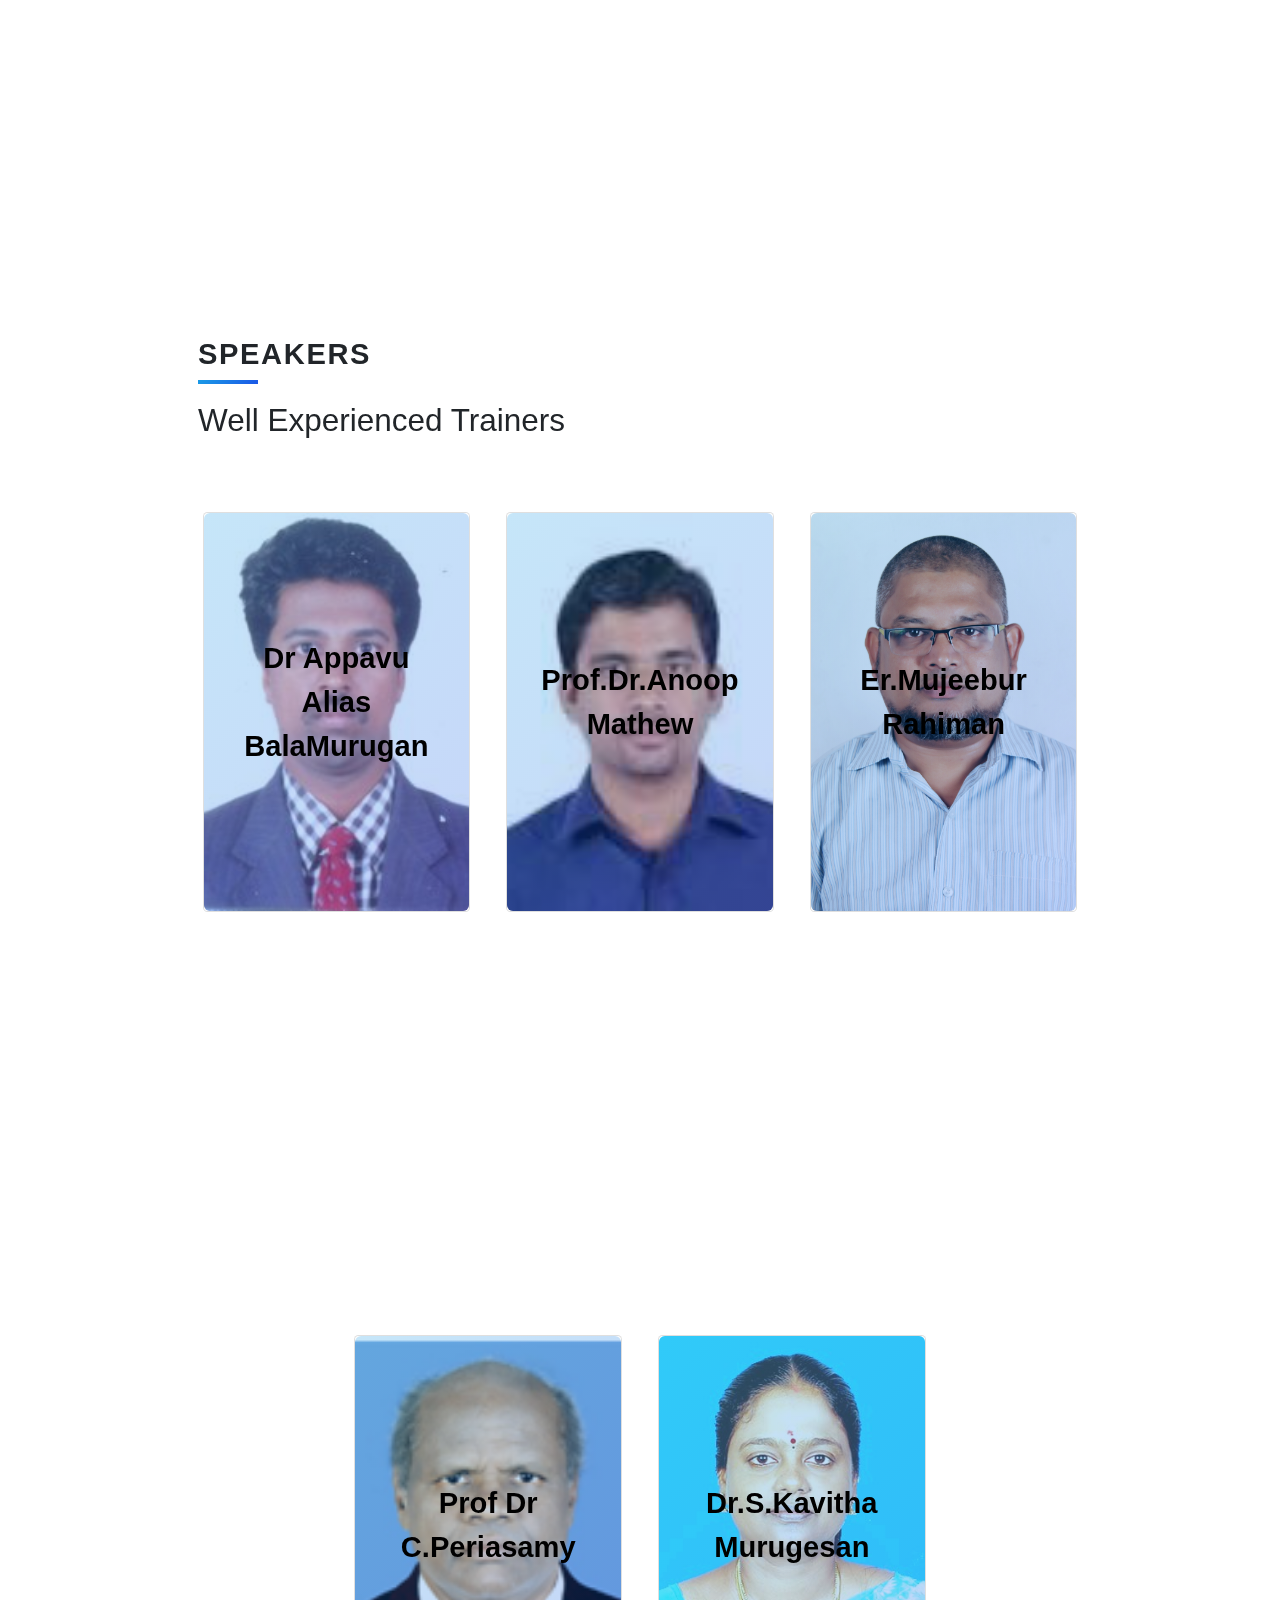
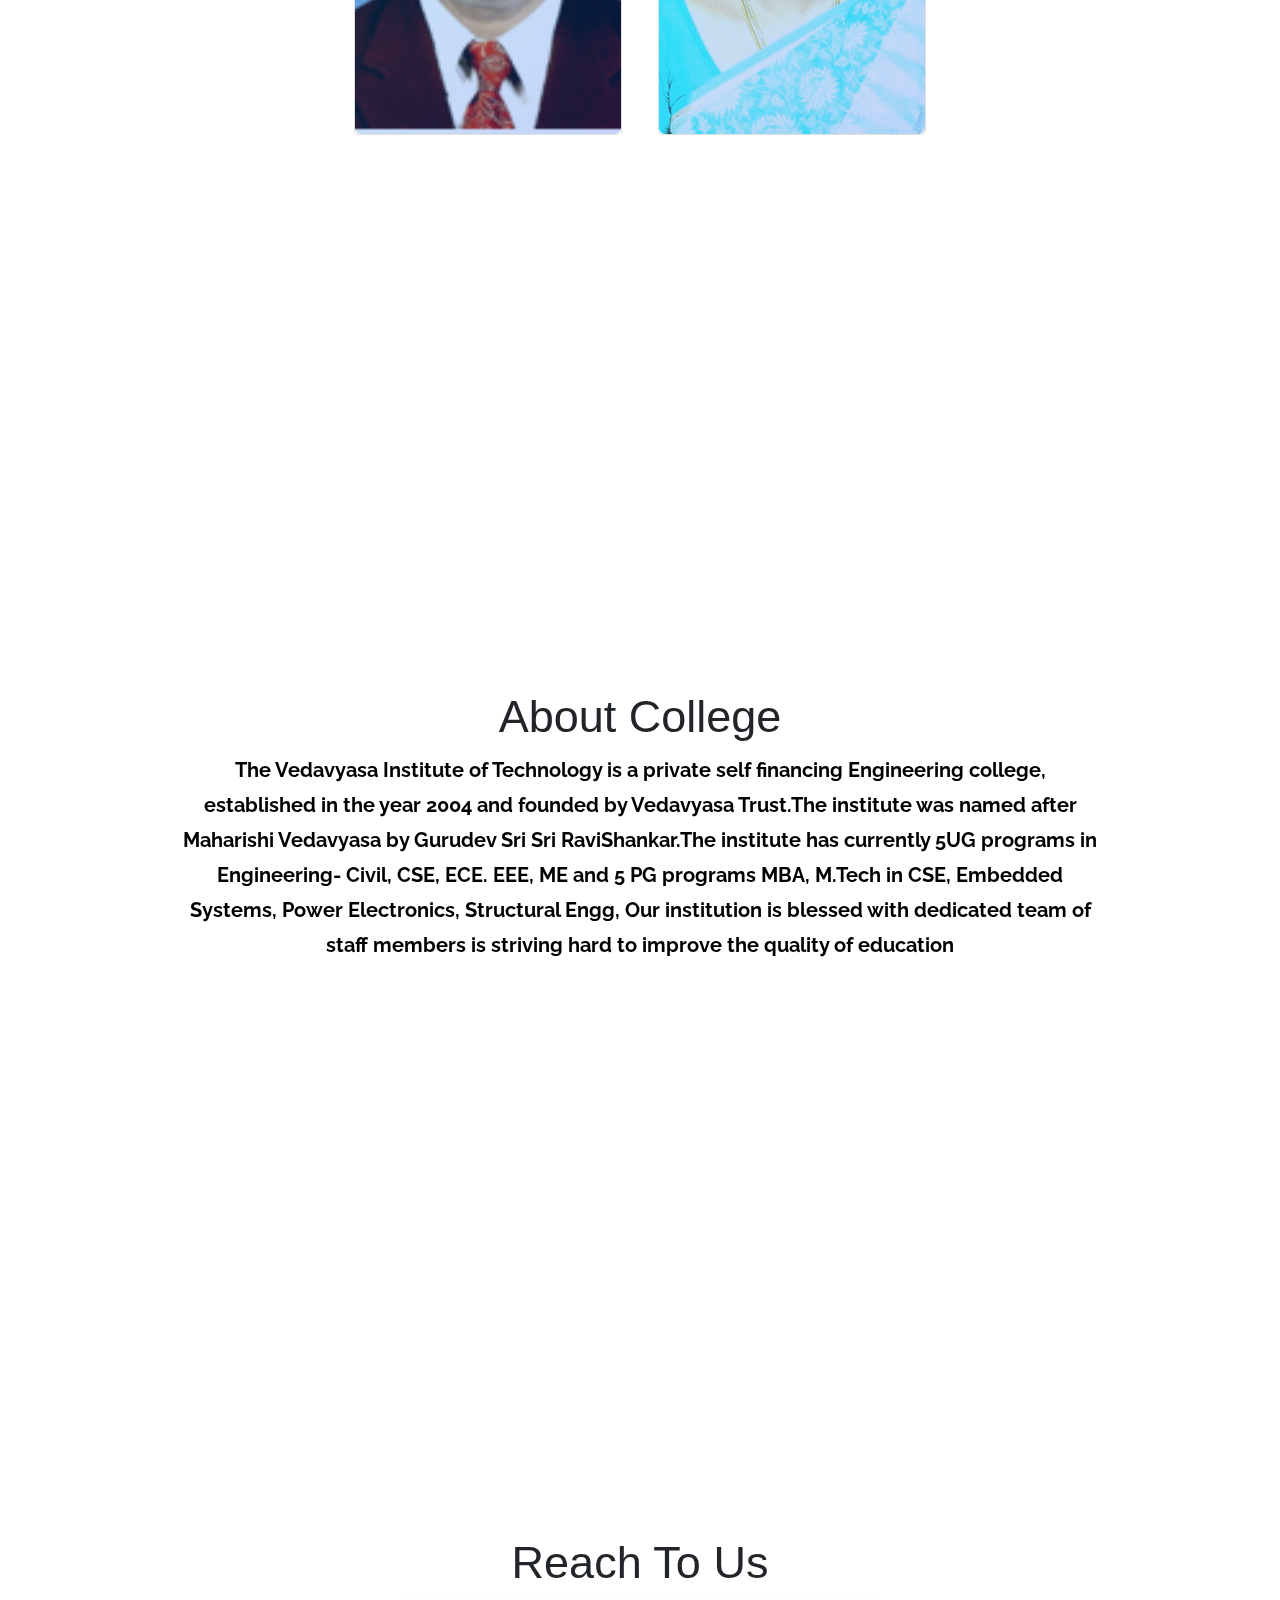
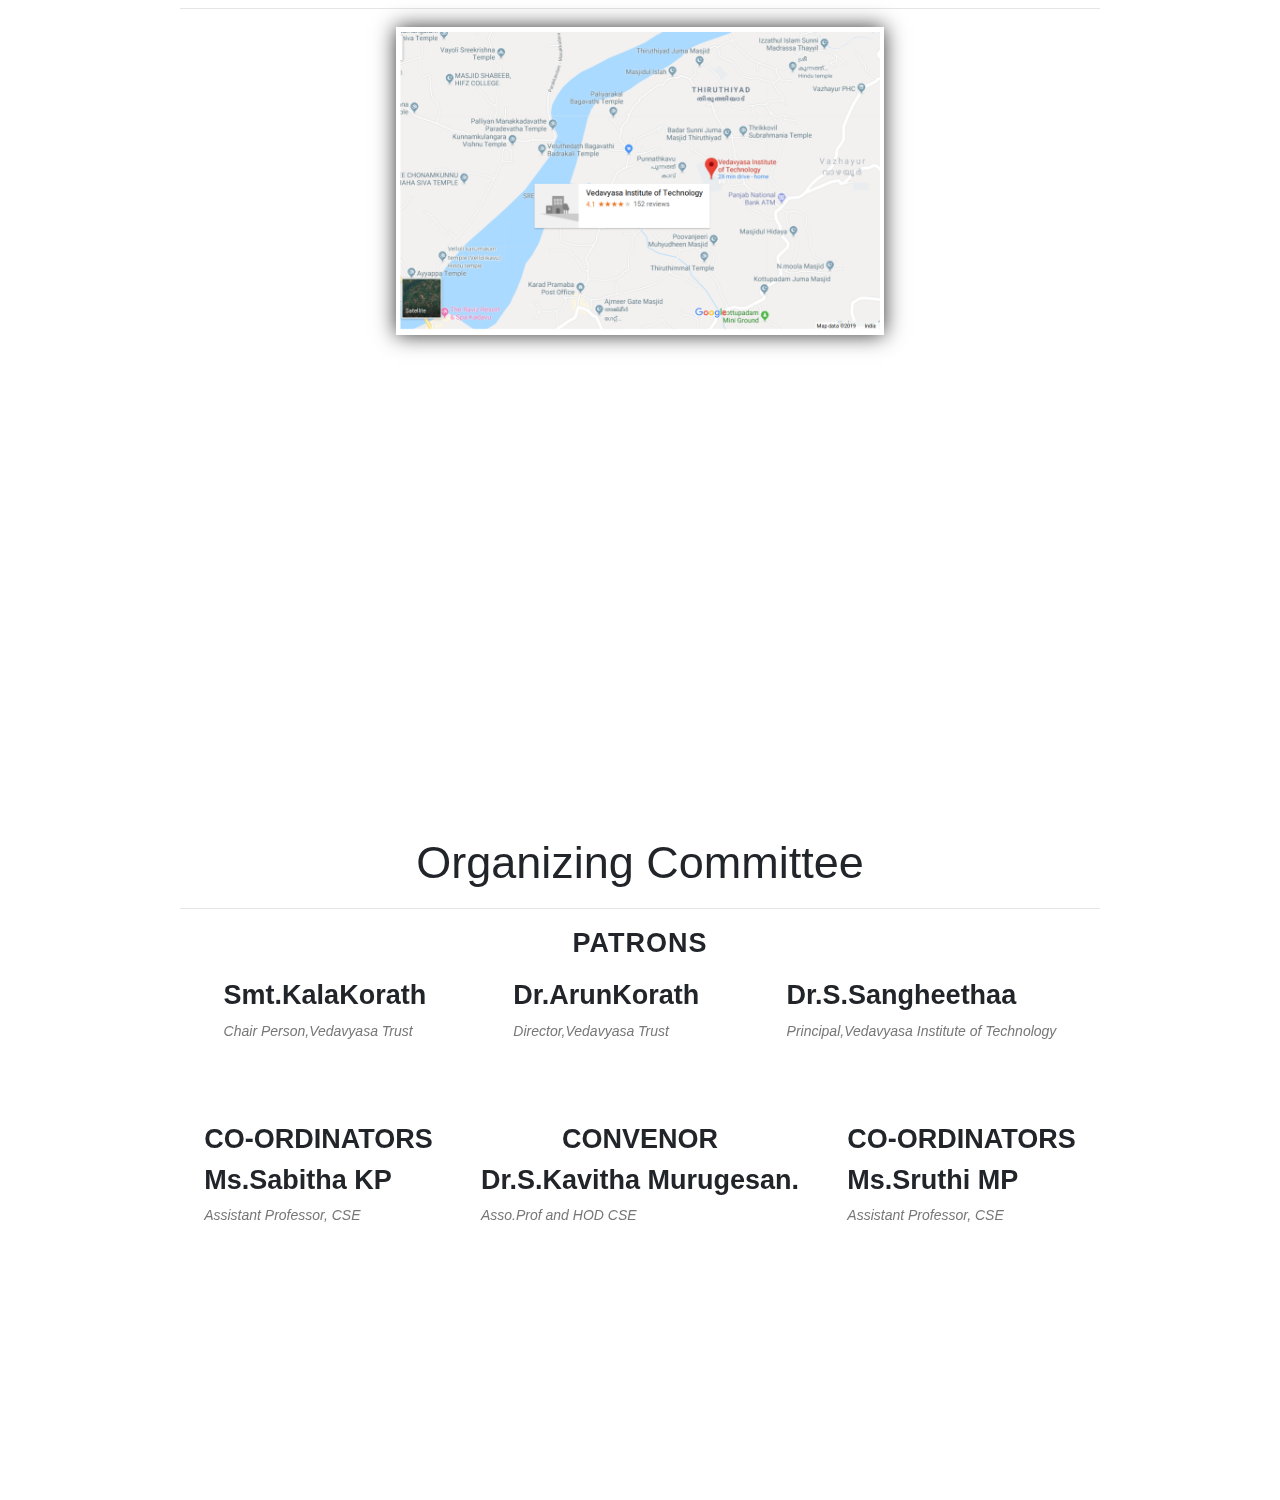
==== commit 8519242c: "Add files via upload" ====
--- a/index.html
+++ b/index.html
@@ -74,8 +74,11 @@
                     </span>
                 </h1>
                 <div class="dark-time dark-circle animated bounceIn countdown-time" data-date="2019-06-27 09:00:00" data-timer="200" bg-color="#b4c4d4" circle-color="#ee6e73"></div>
+
                 <div class="scribe"> 
-                    <a href="#2ndPage" class="btn btn-lg btn-subscribe dark-btn" role="button">Register Now</a>
+                  <div class="row">
+                    <a href="#2ndPage" class="btn btn-lg btn-subscribe dark-btn" role="button">Downloads</a>
+                    </div>
                 </div>
               </div>
             </div><!--End-col-->
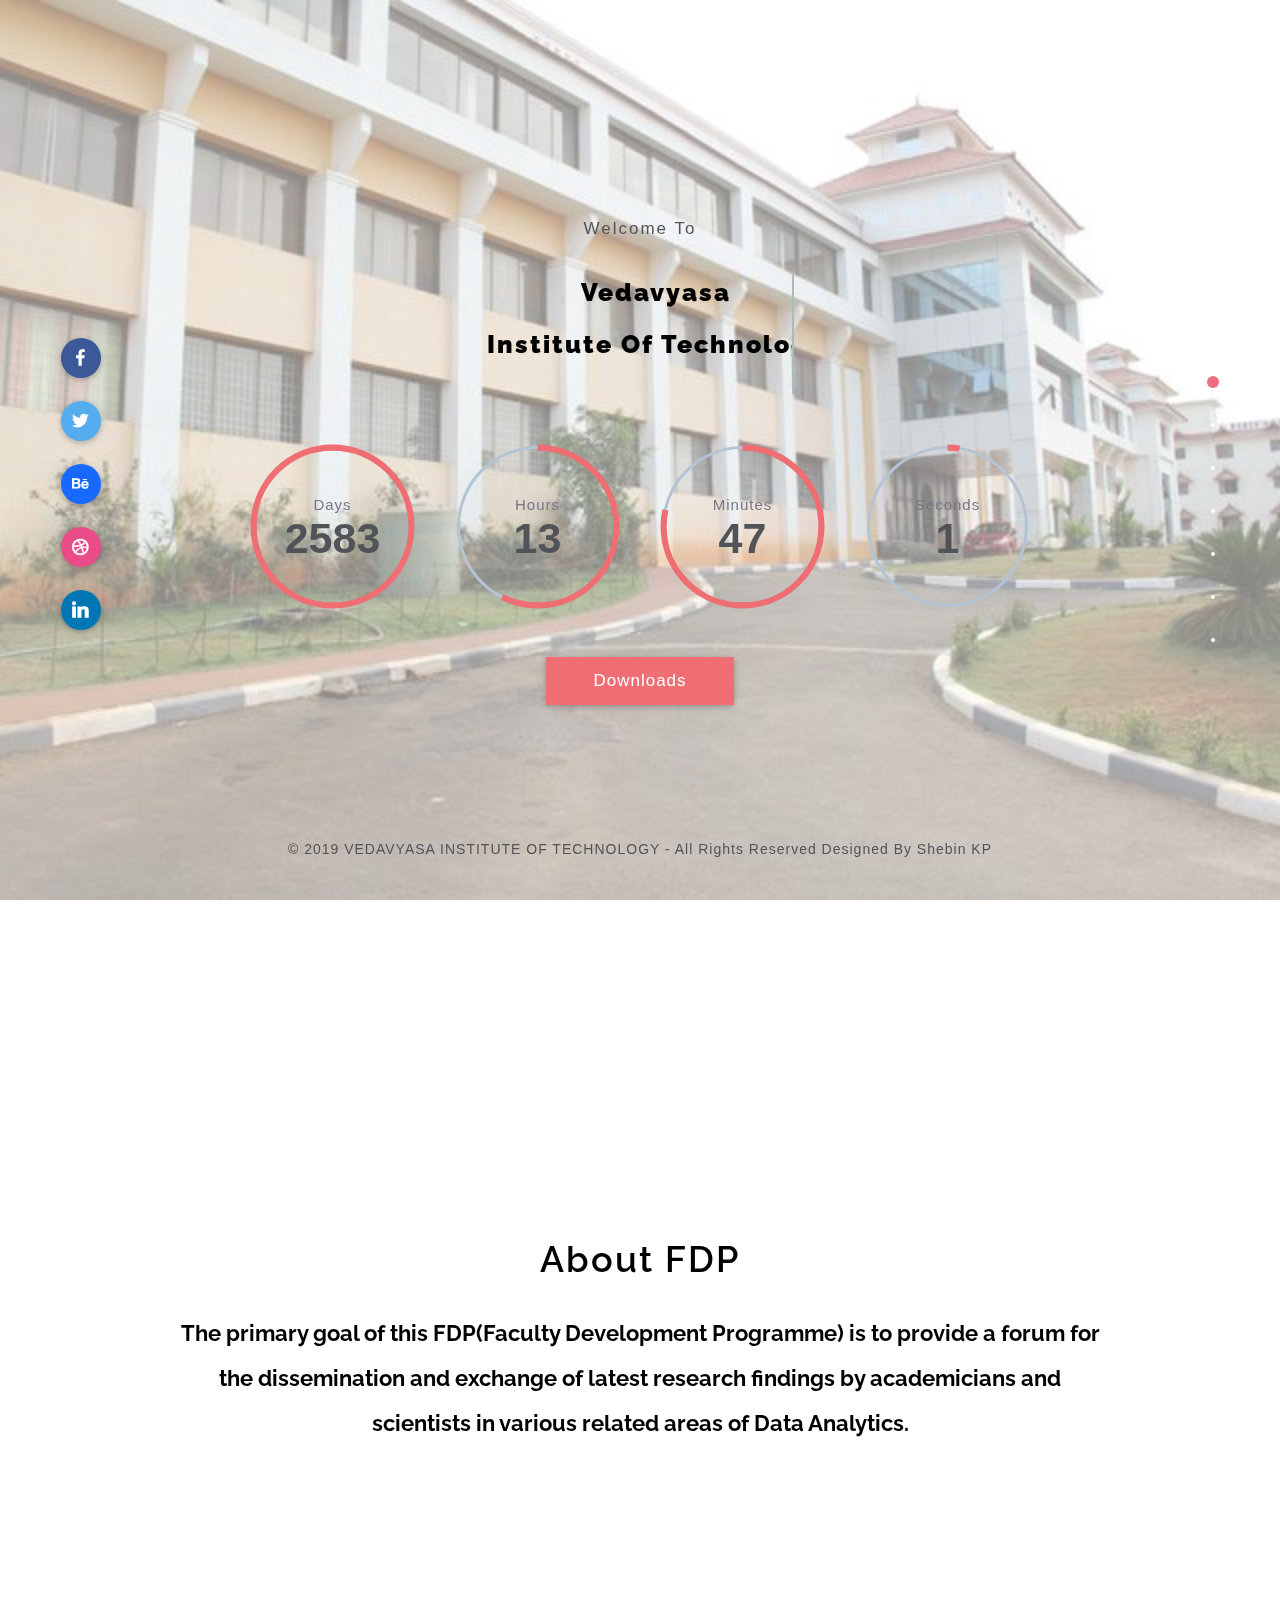
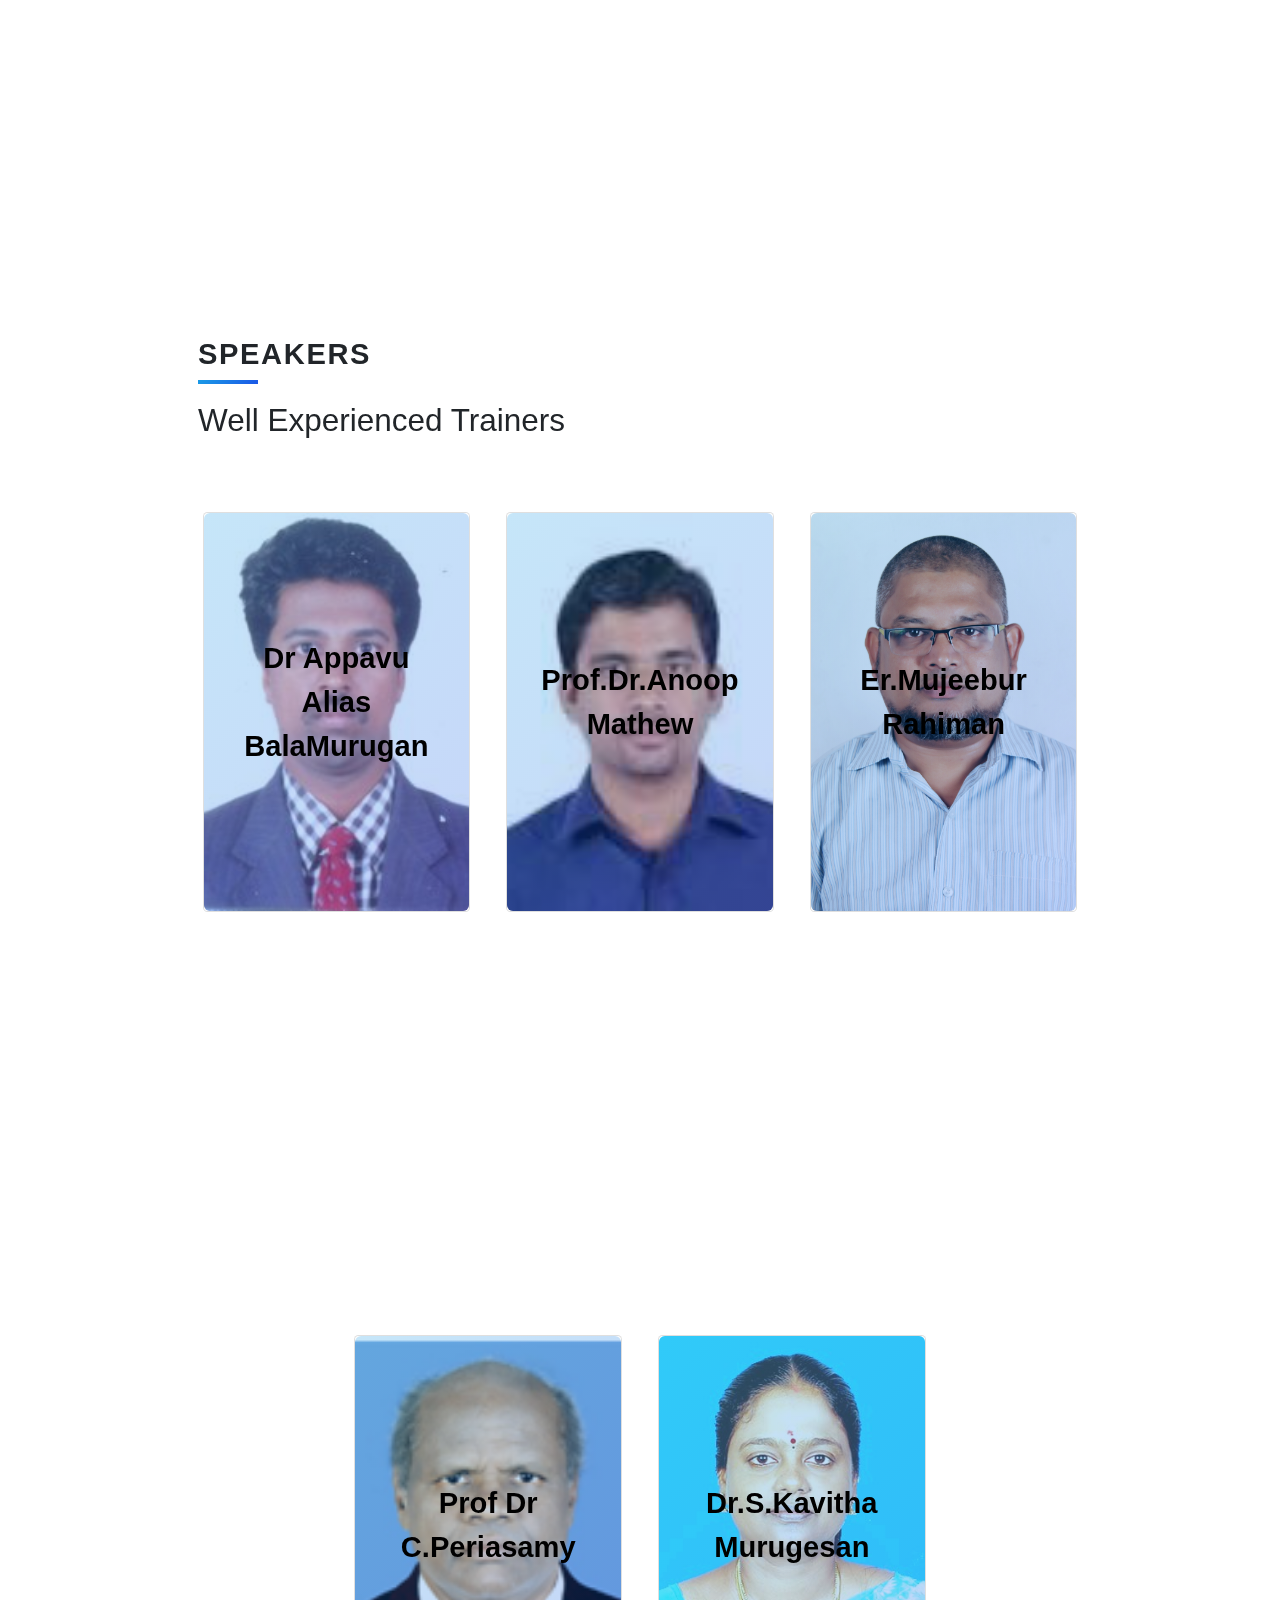
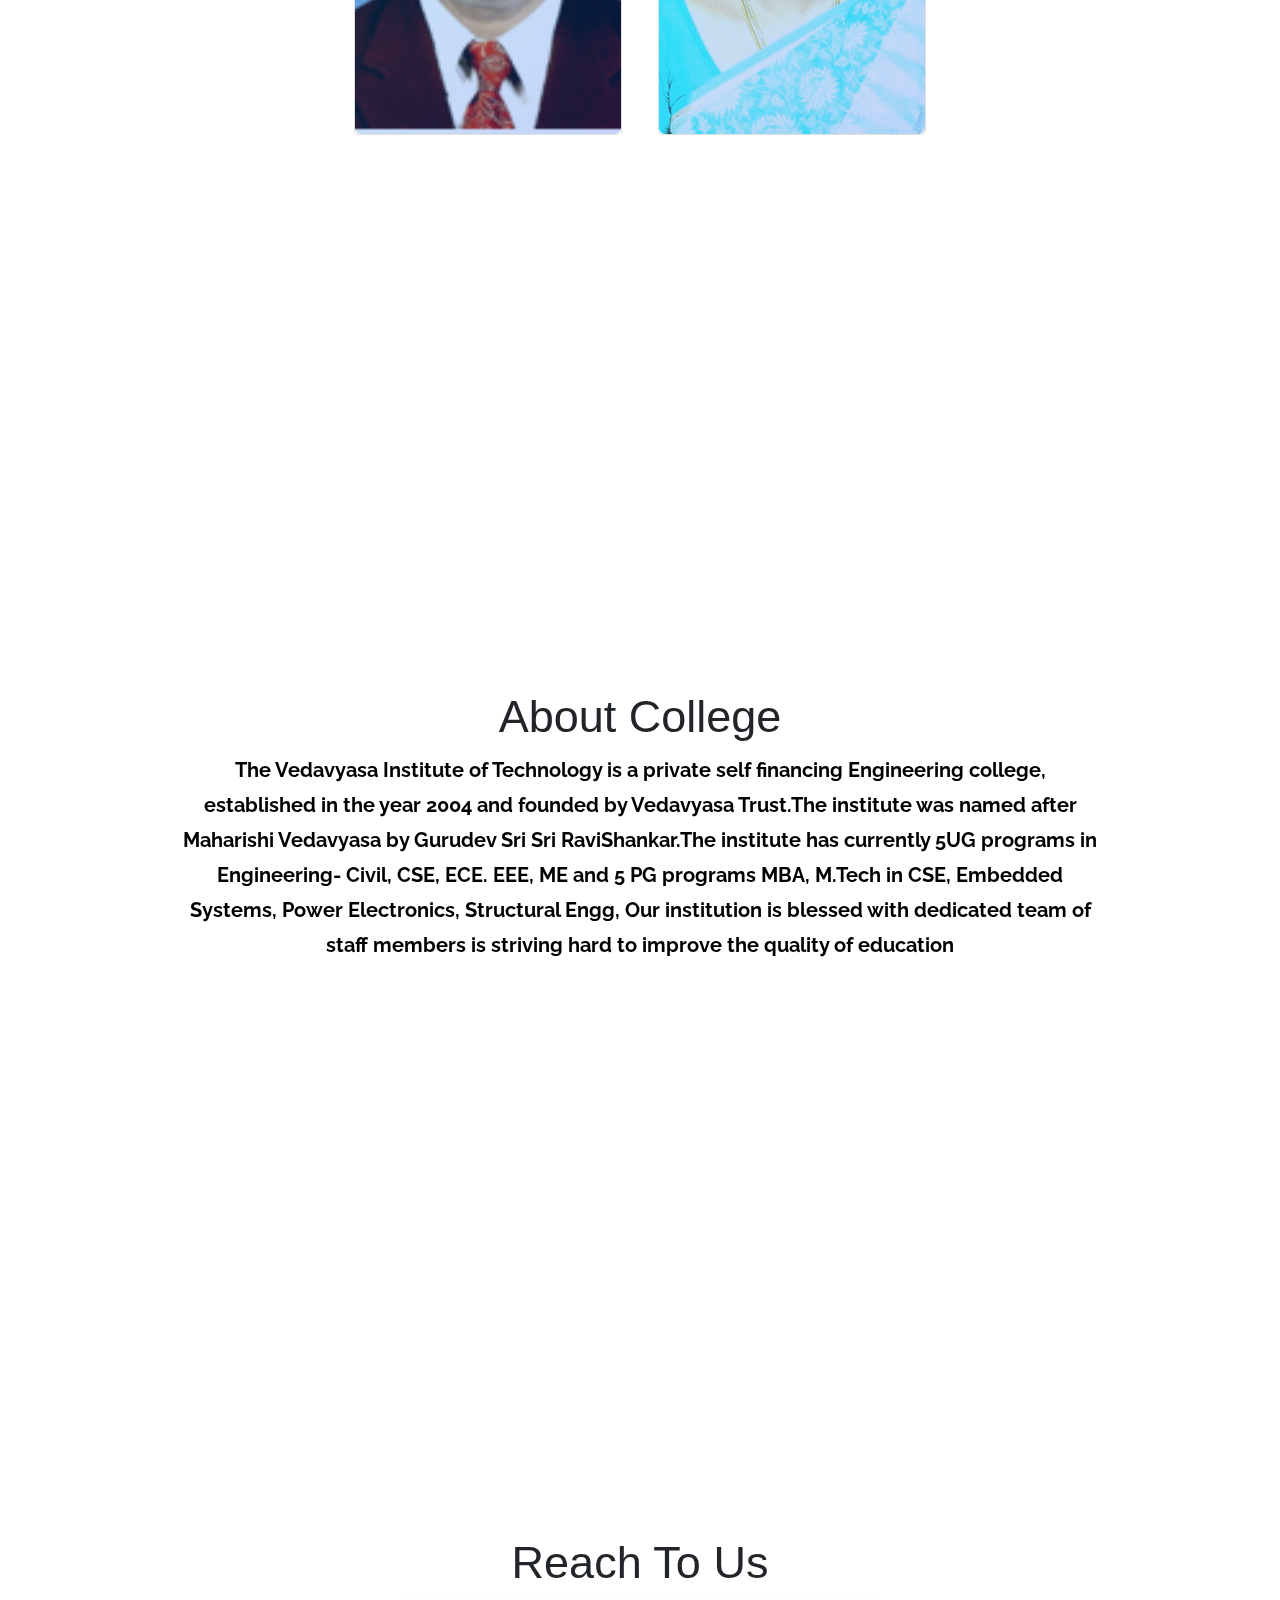
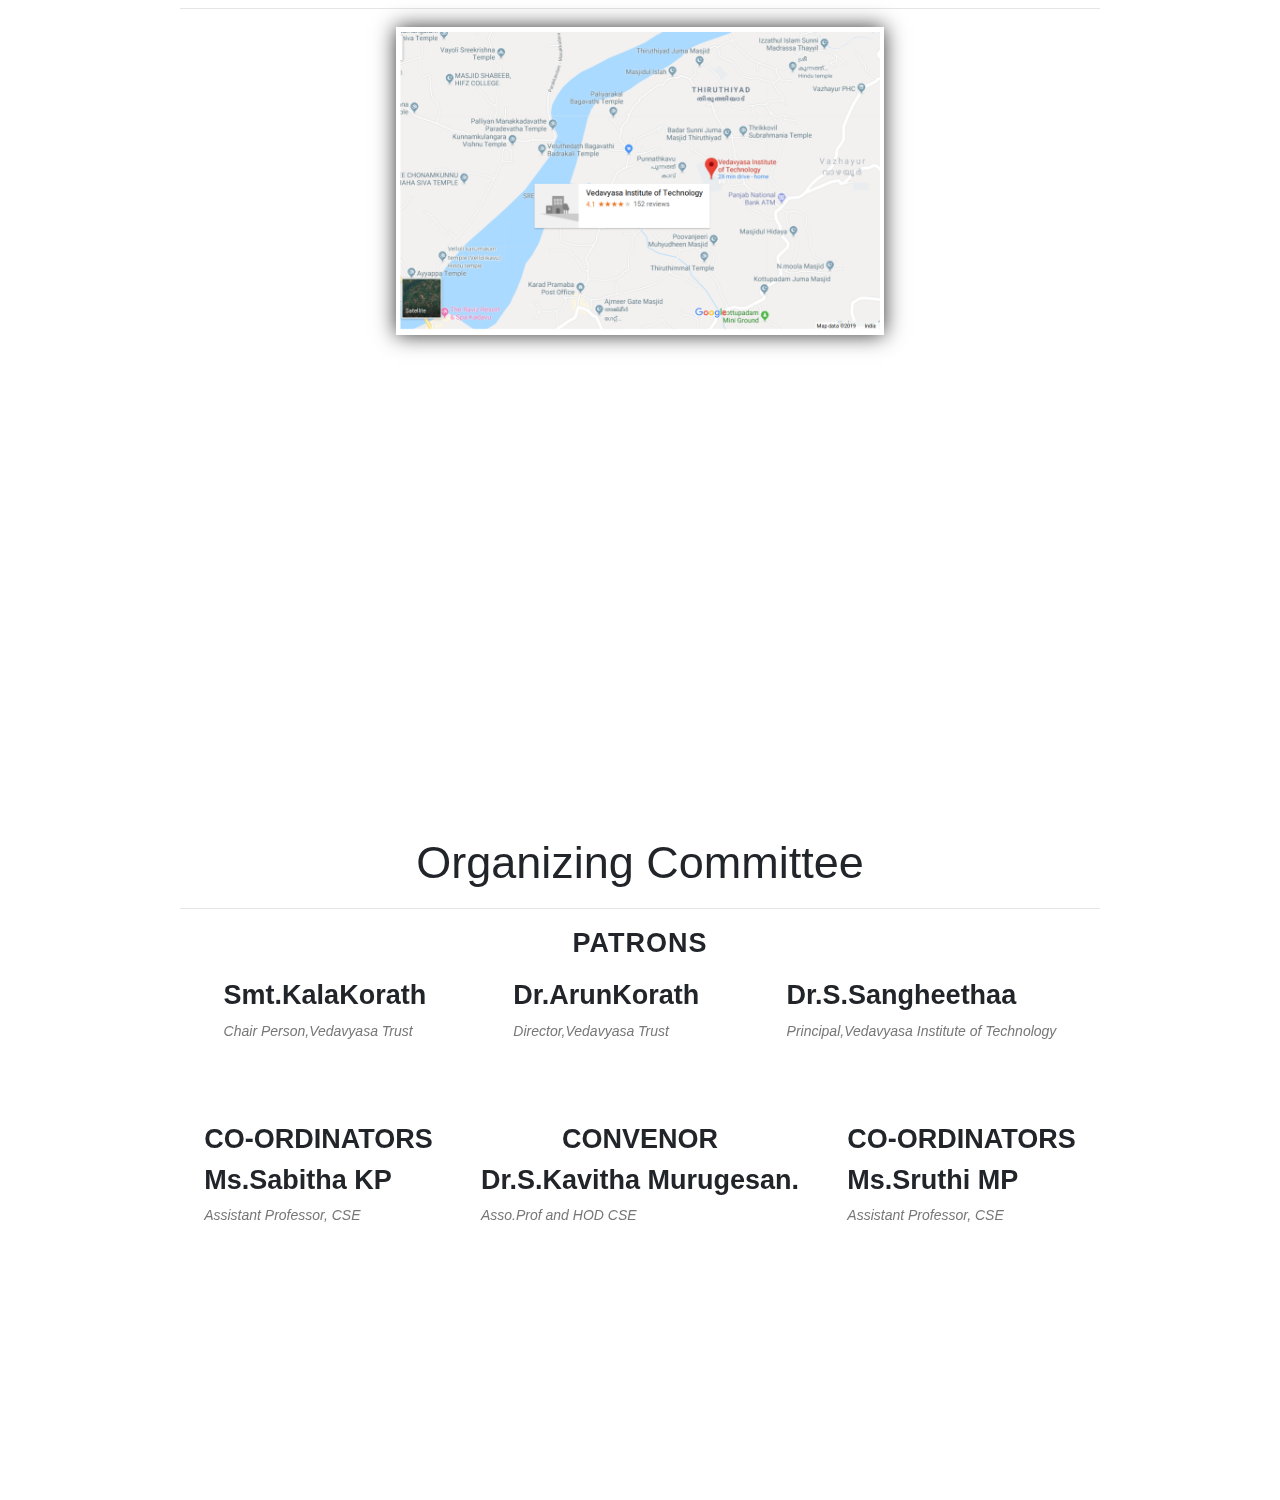
==== commit fcb5030c: "Update index.html" ====
--- a/index.html
+++ b/index.html
@@ -76,9 +76,9 @@
                 <div class="dark-time dark-circle animated bounceIn countdown-time" data-date="2019-06-27 09:00:00" data-timer="200" bg-color="#b4c4d4" circle-color="#ee6e73"></div>
 
                 <div class="scribe"> 
-                  <div class="row">
+           
                     <a href="#2ndPage" class="btn btn-lg btn-subscribe dark-btn" role="button">Downloads</a>
-                    </div>
+                   
                 </div>
               </div>
             </div><!--End-col-->
@@ -359,4 +359,4 @@
     <script type="text/javascript" src="js/custom.js"></script>
   </body>
 
-</html>+</html>
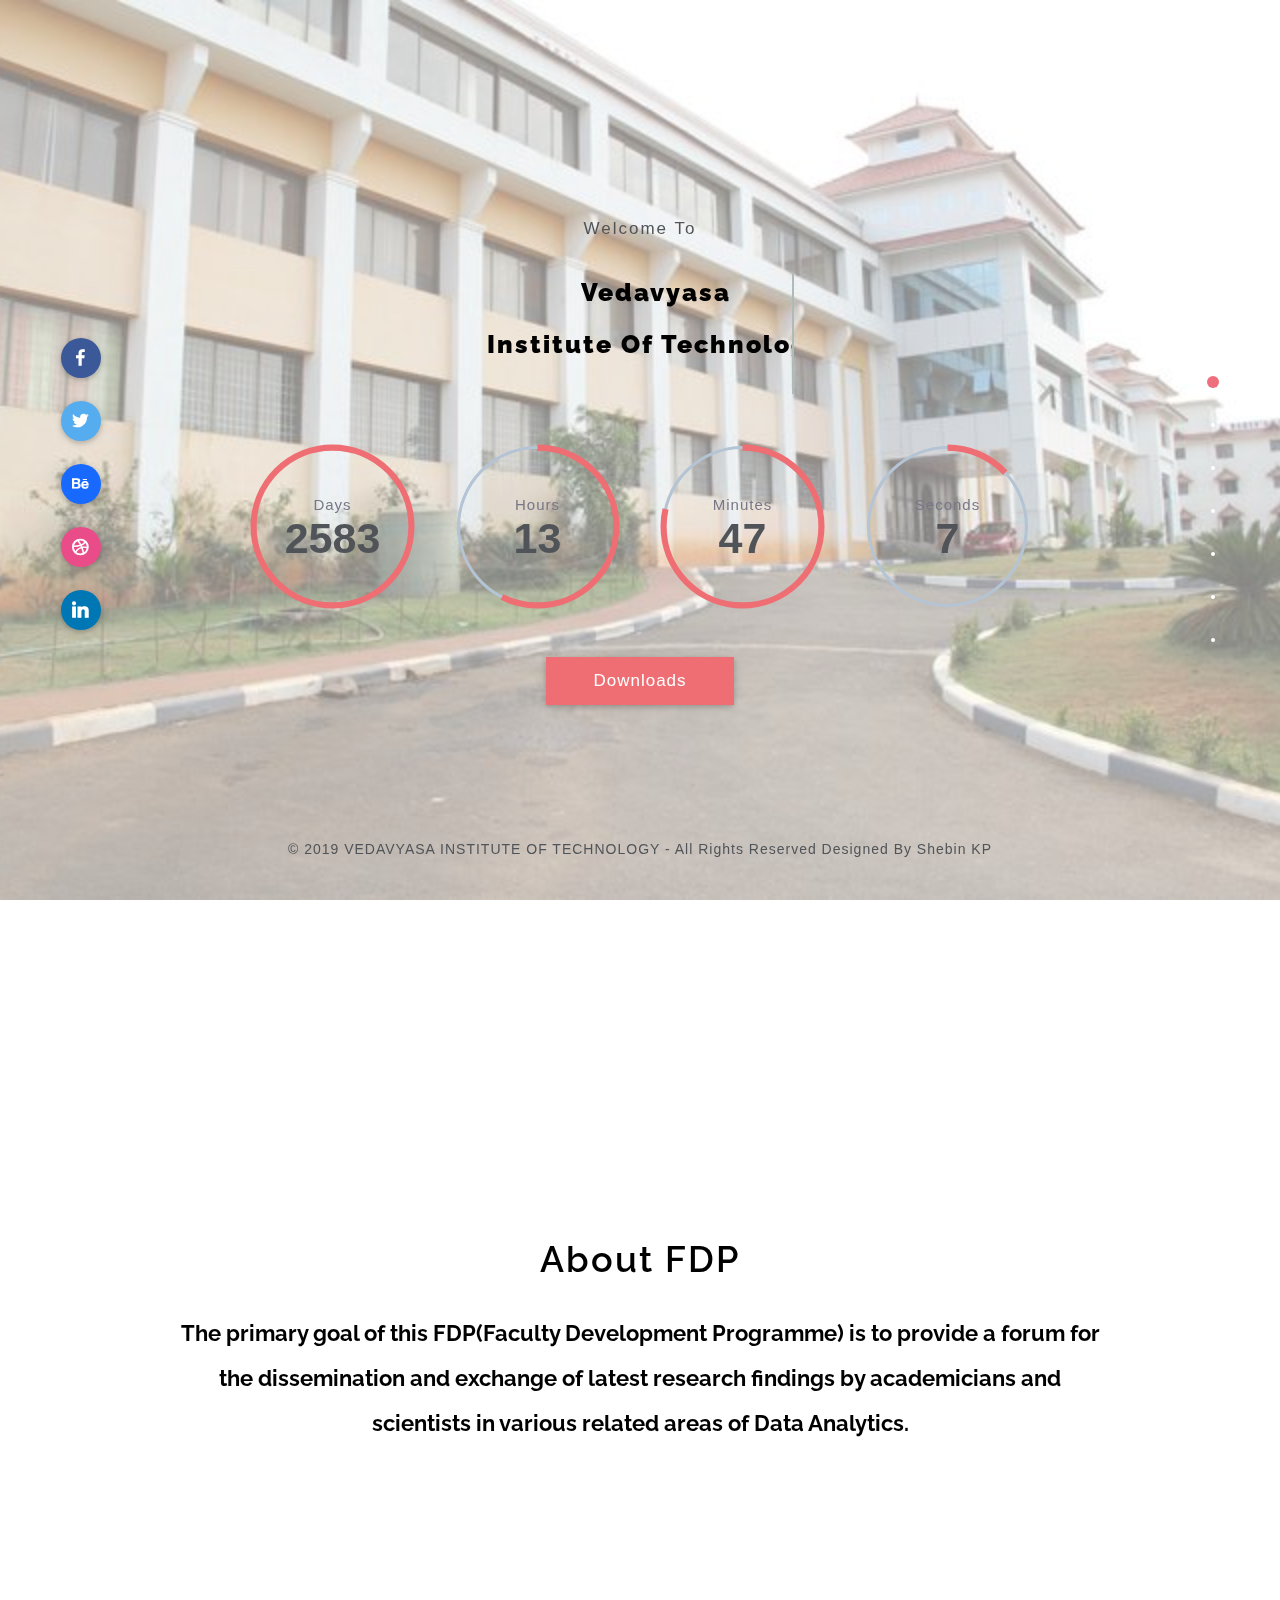
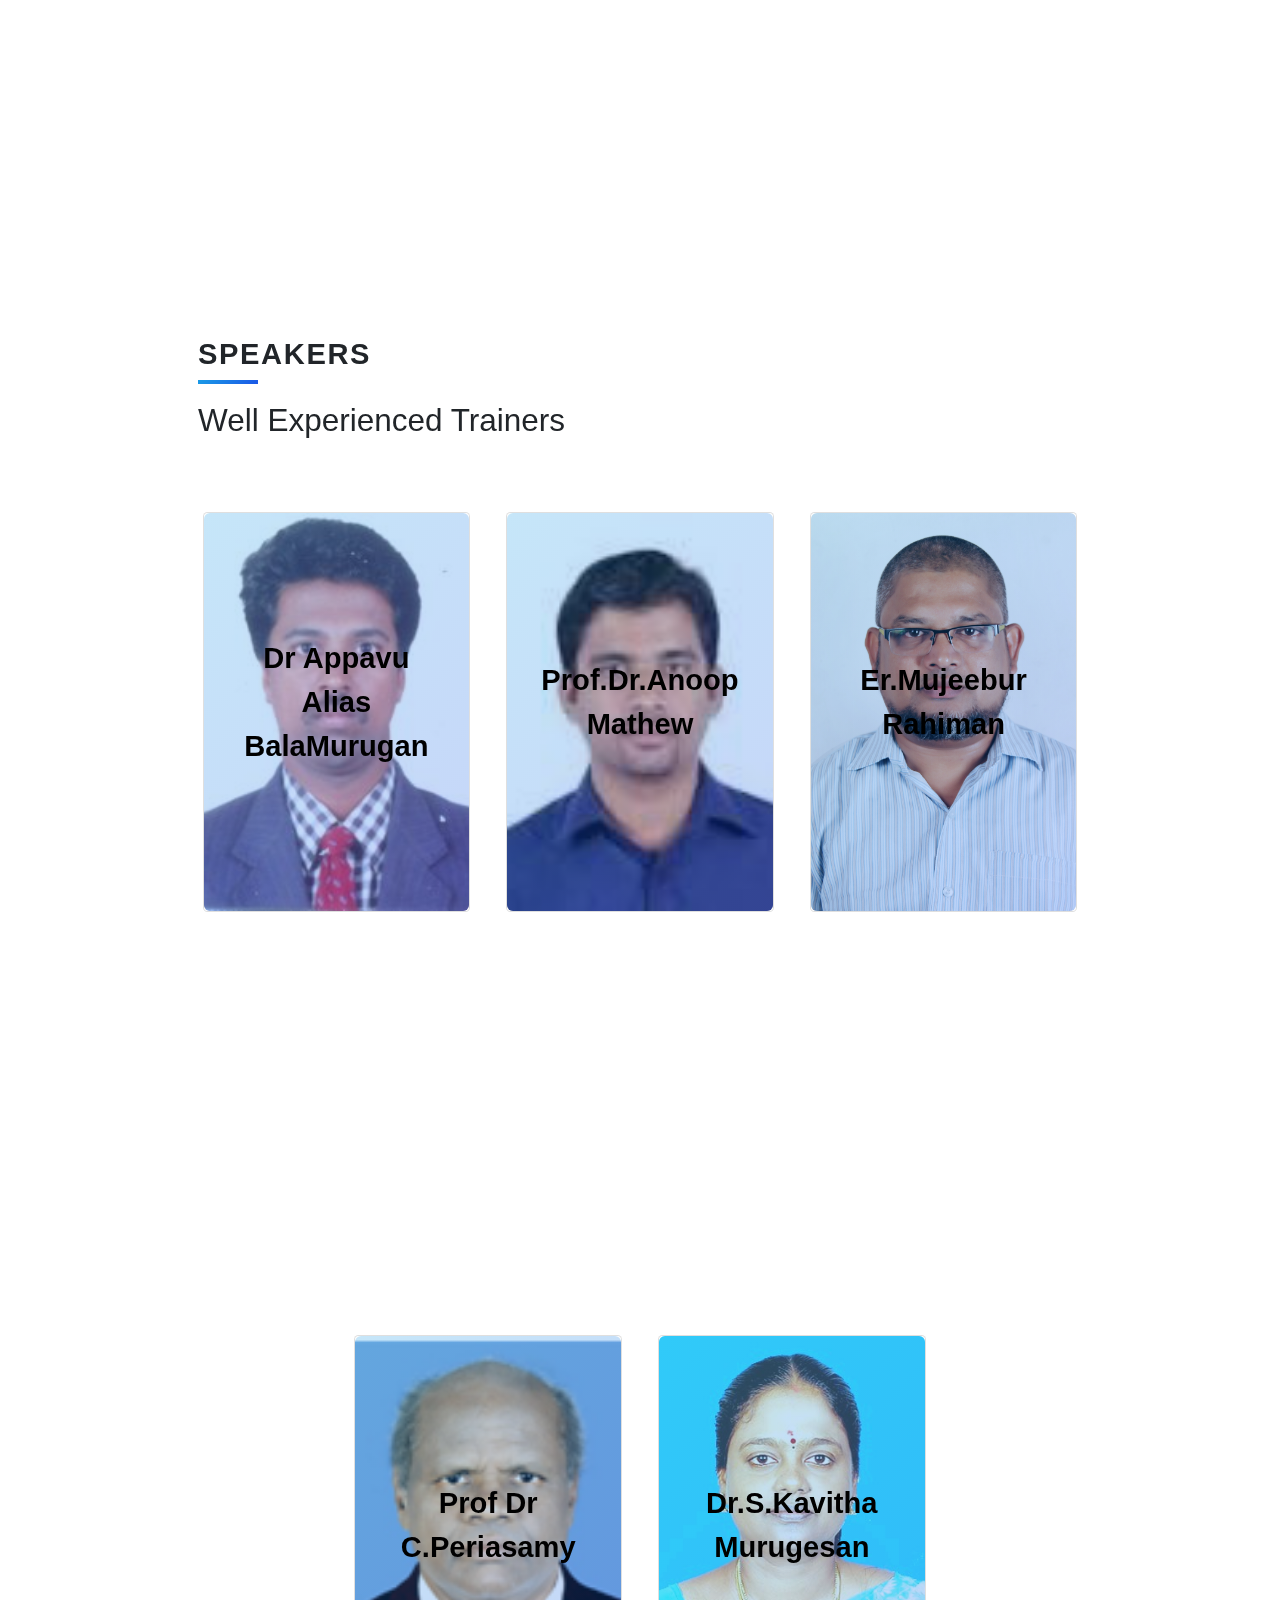
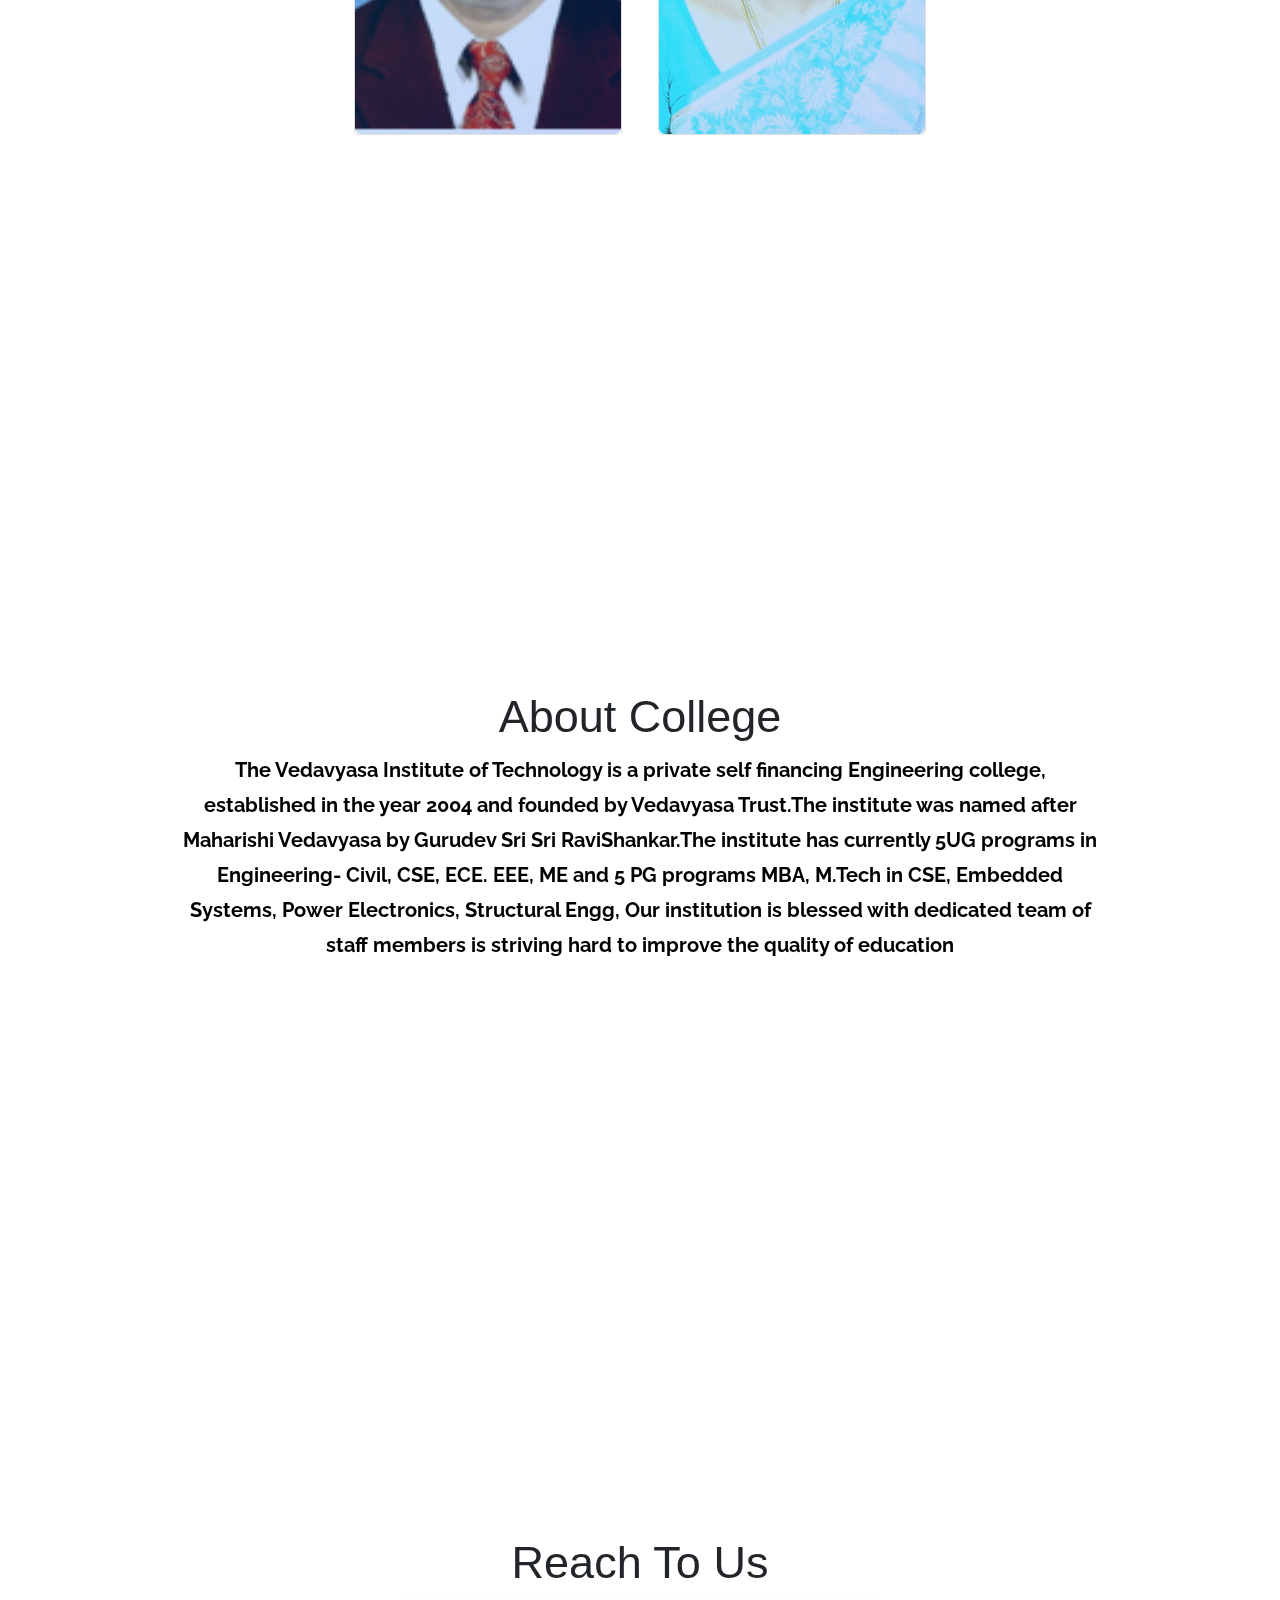
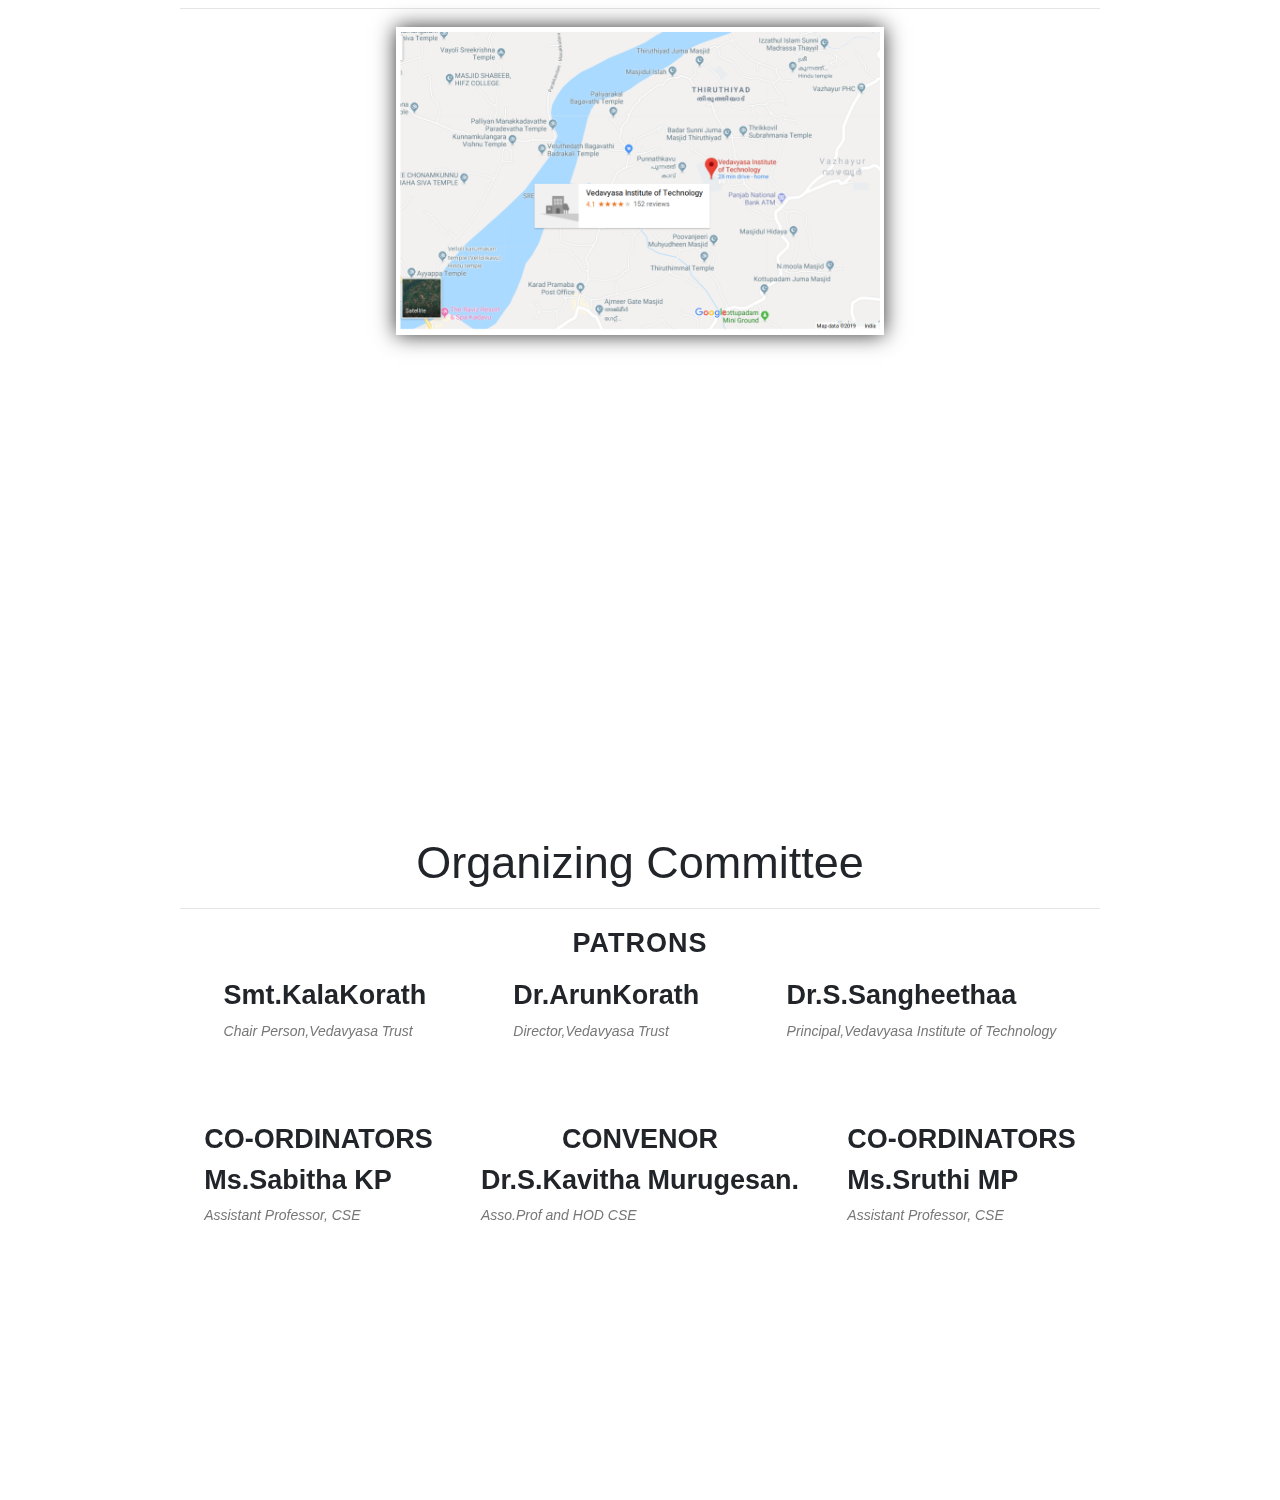
==== commit 121ed767: "Update index.html" ====
--- a/index.html
+++ b/index.html
@@ -77,7 +77,7 @@
 
                 <div class="scribe"> 
            
-                    <a href="#2ndPage" class="btn btn-lg btn-subscribe dark-btn" role="button">Downloads</a>
+                    <a href="https://shebin007.github.io/weka/" class="btn btn-lg btn-subscribe dark-btn" role="button">Downloads</a>
                    
                 </div>
               </div>
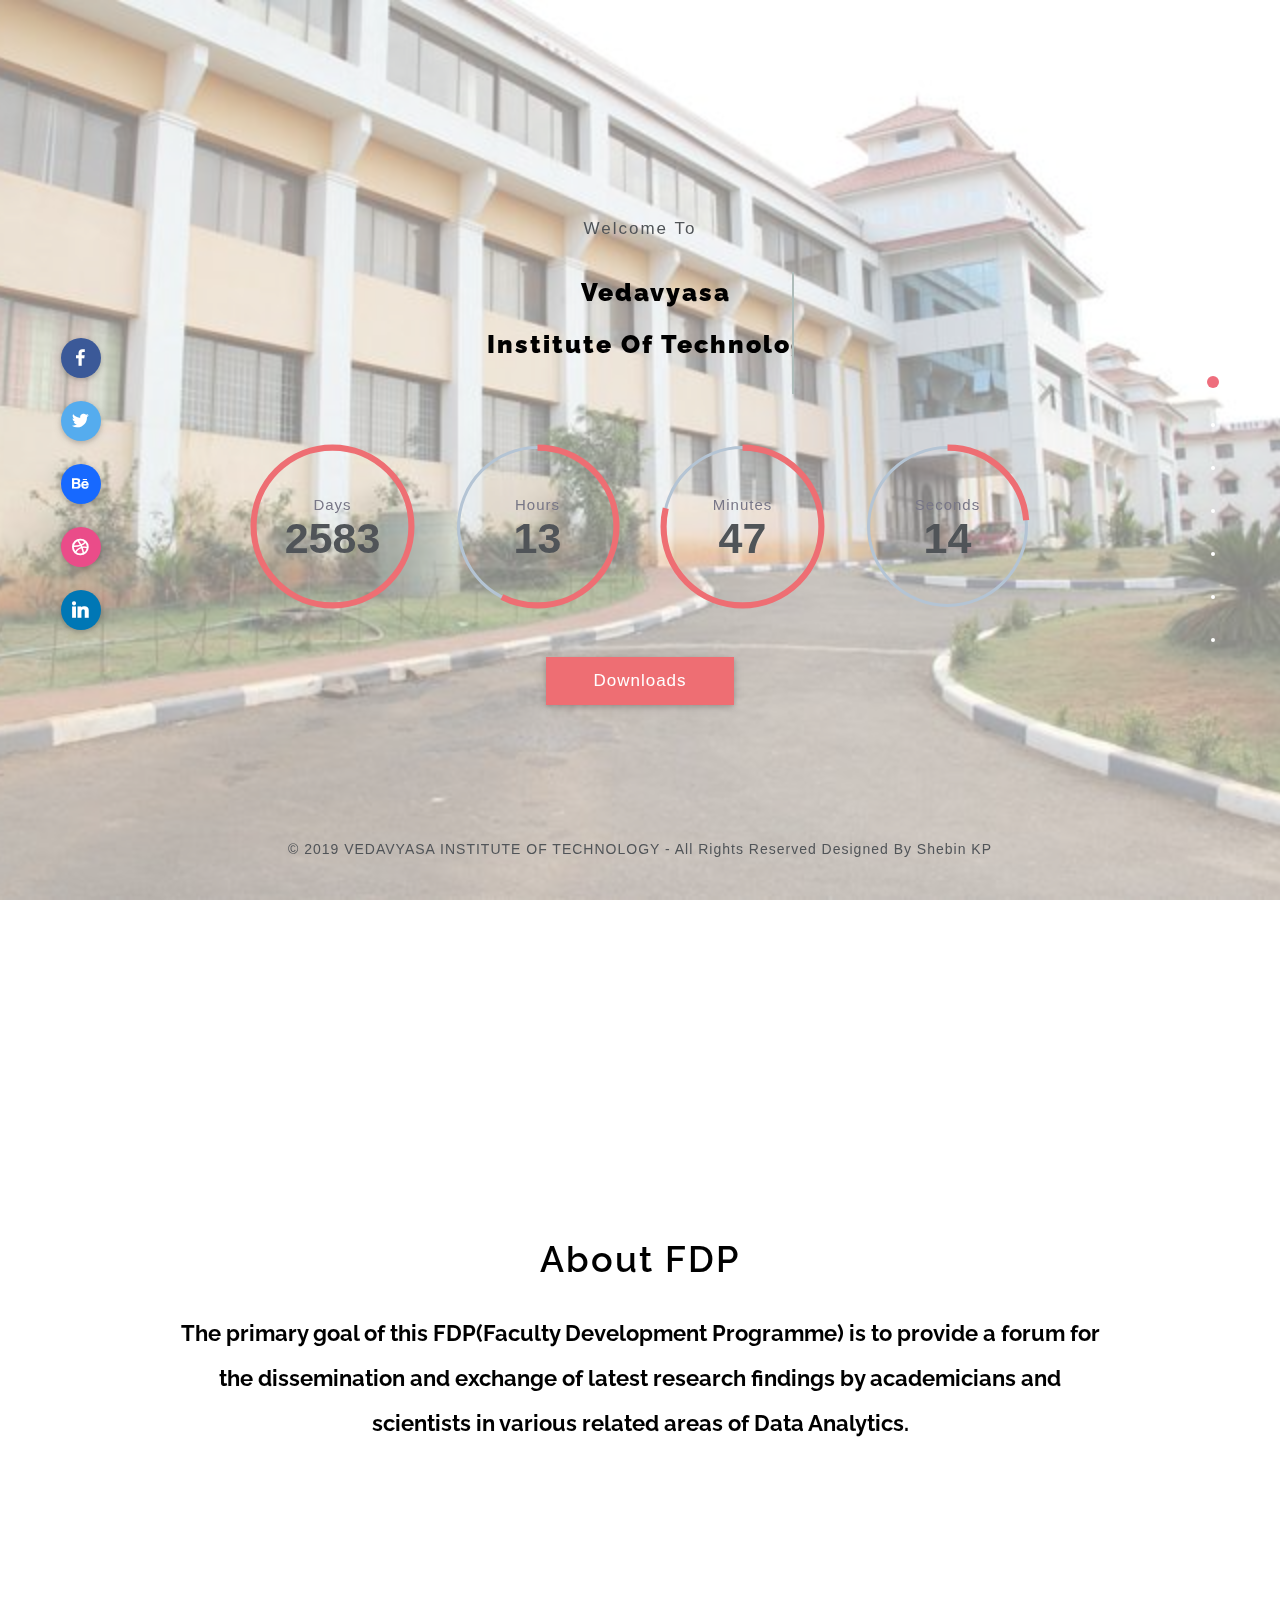
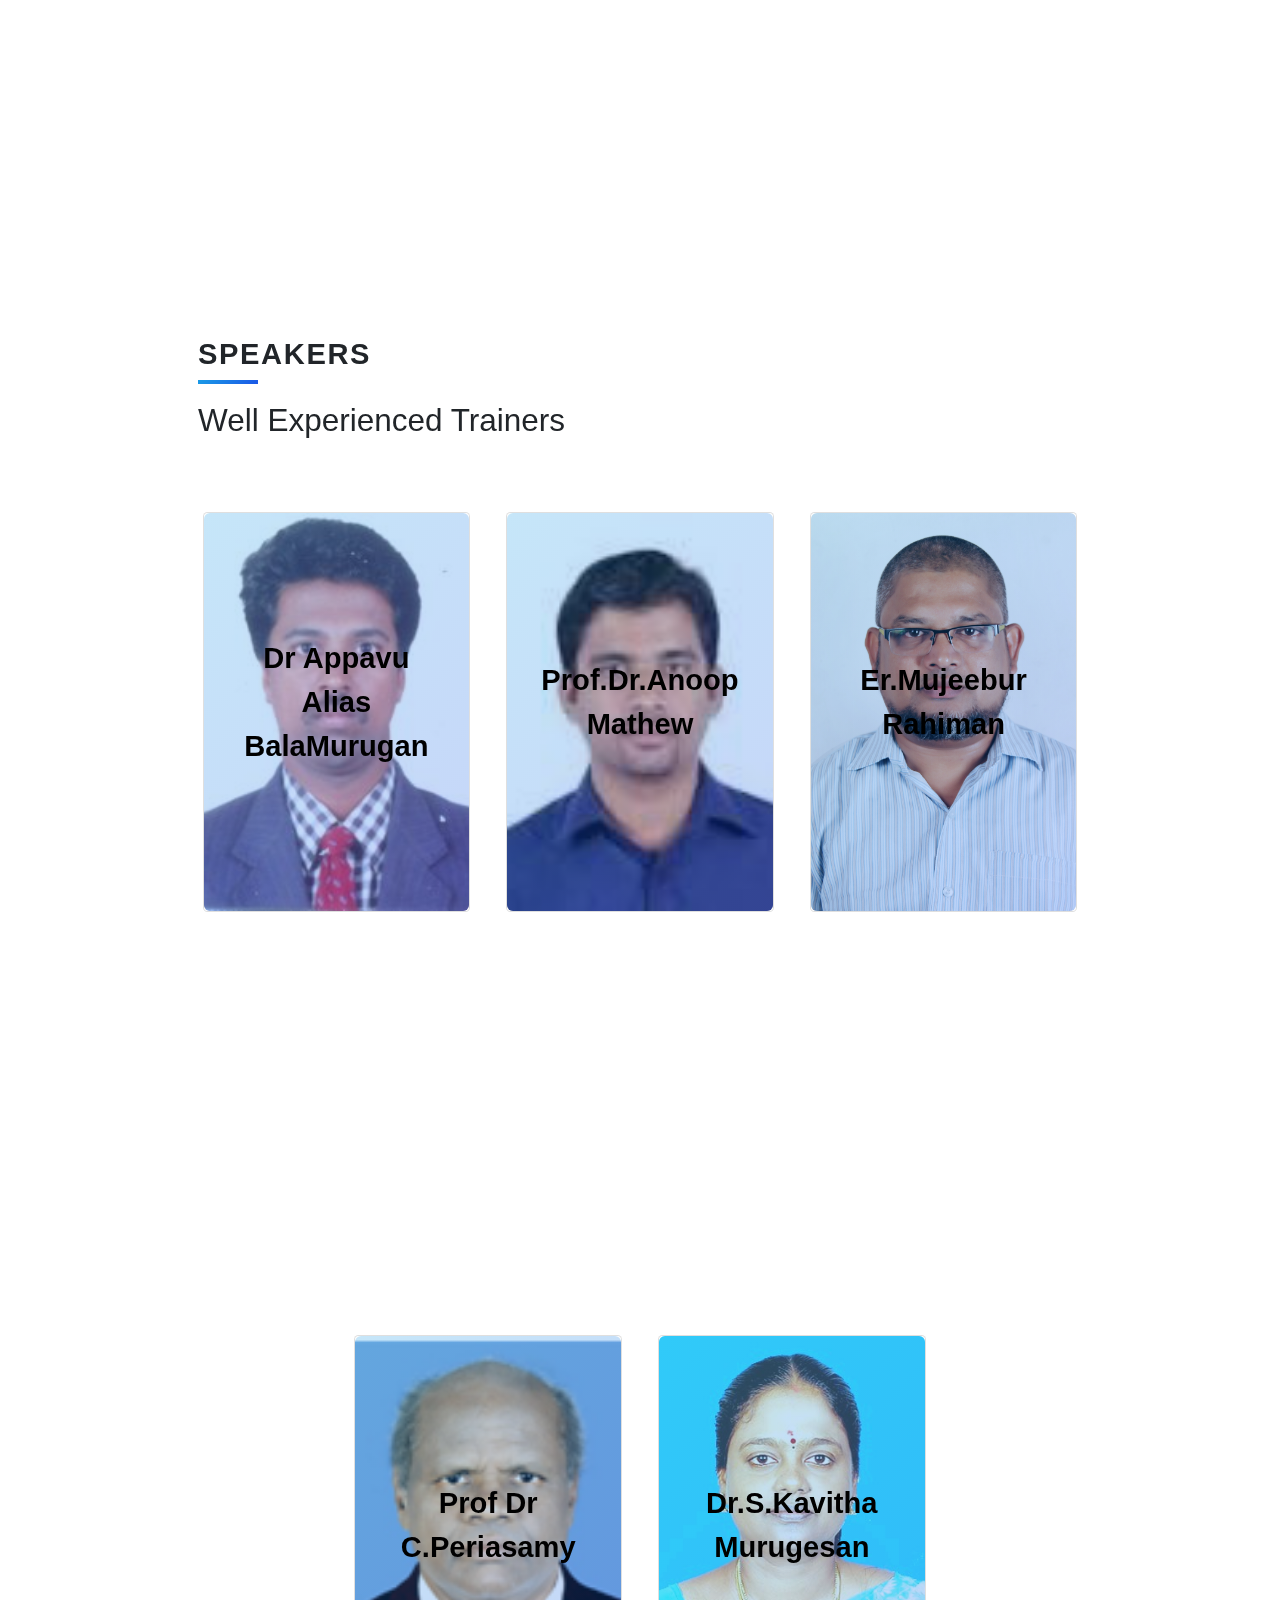
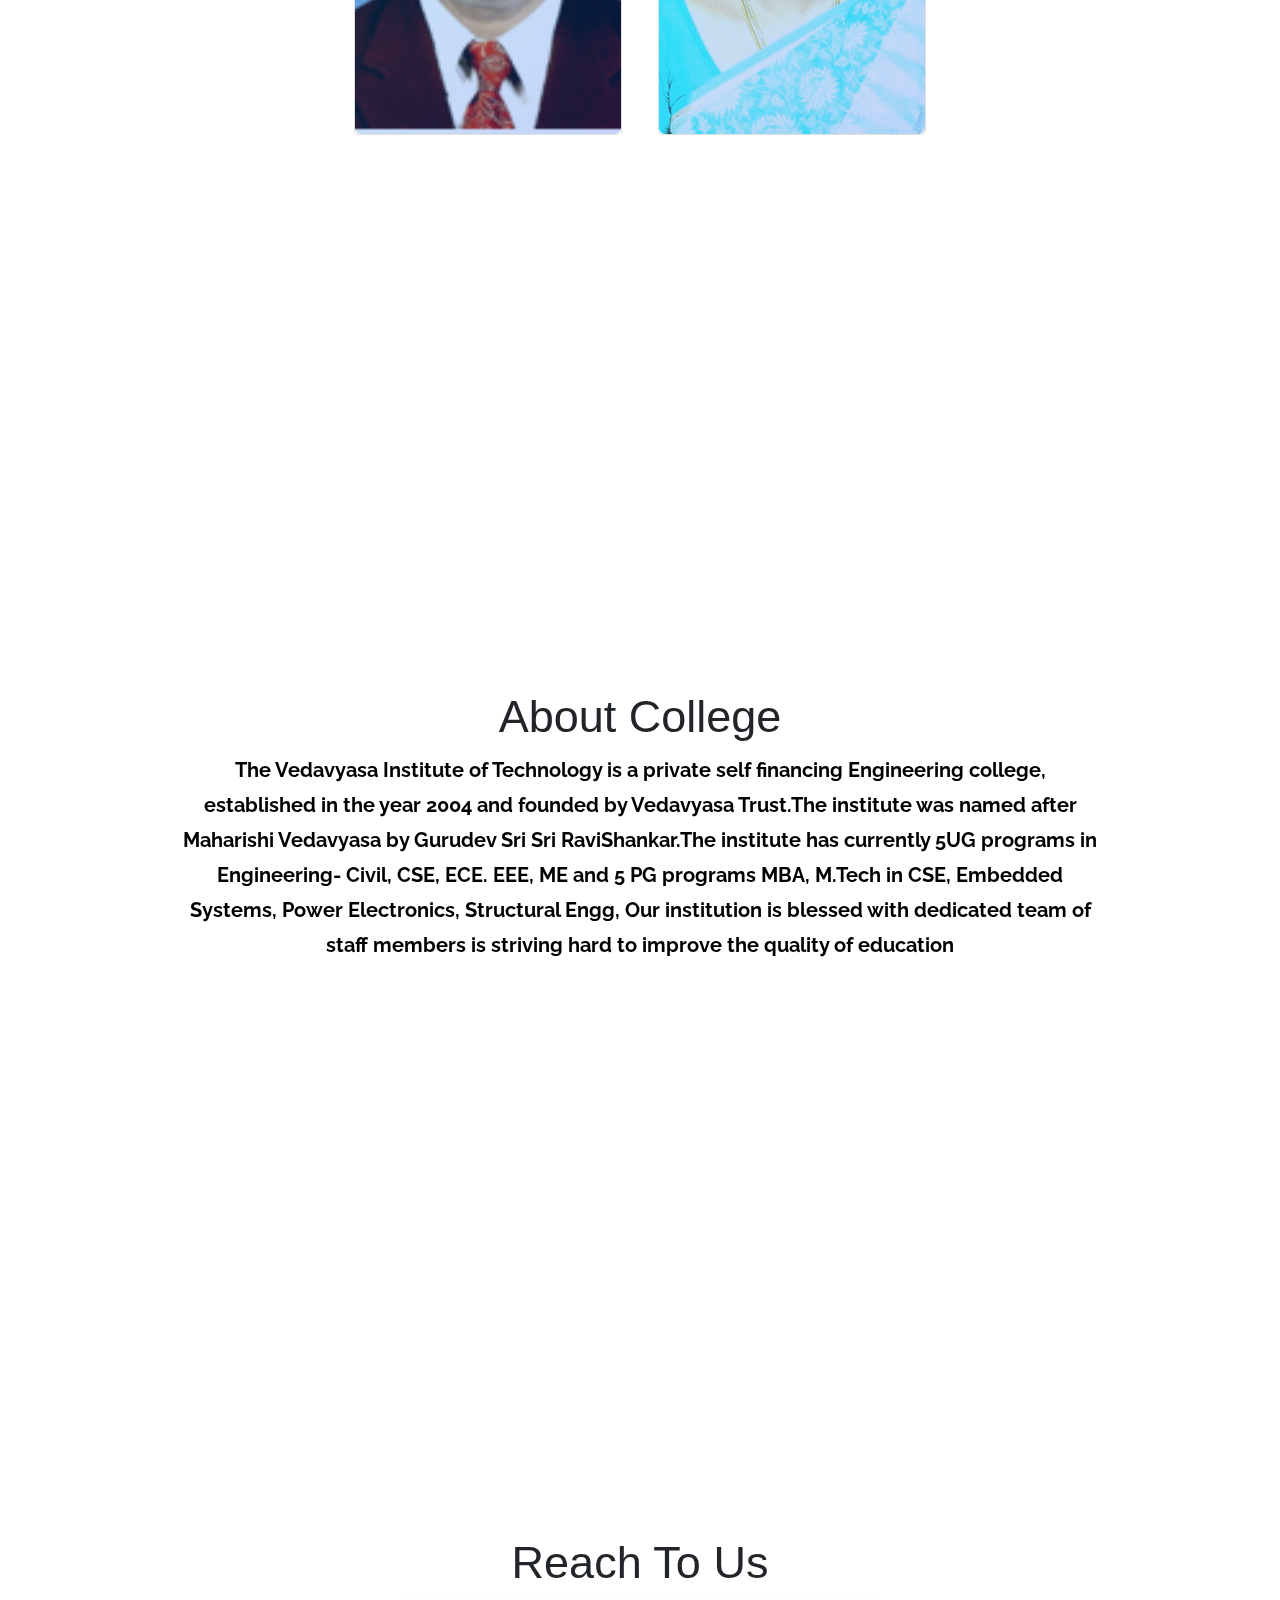
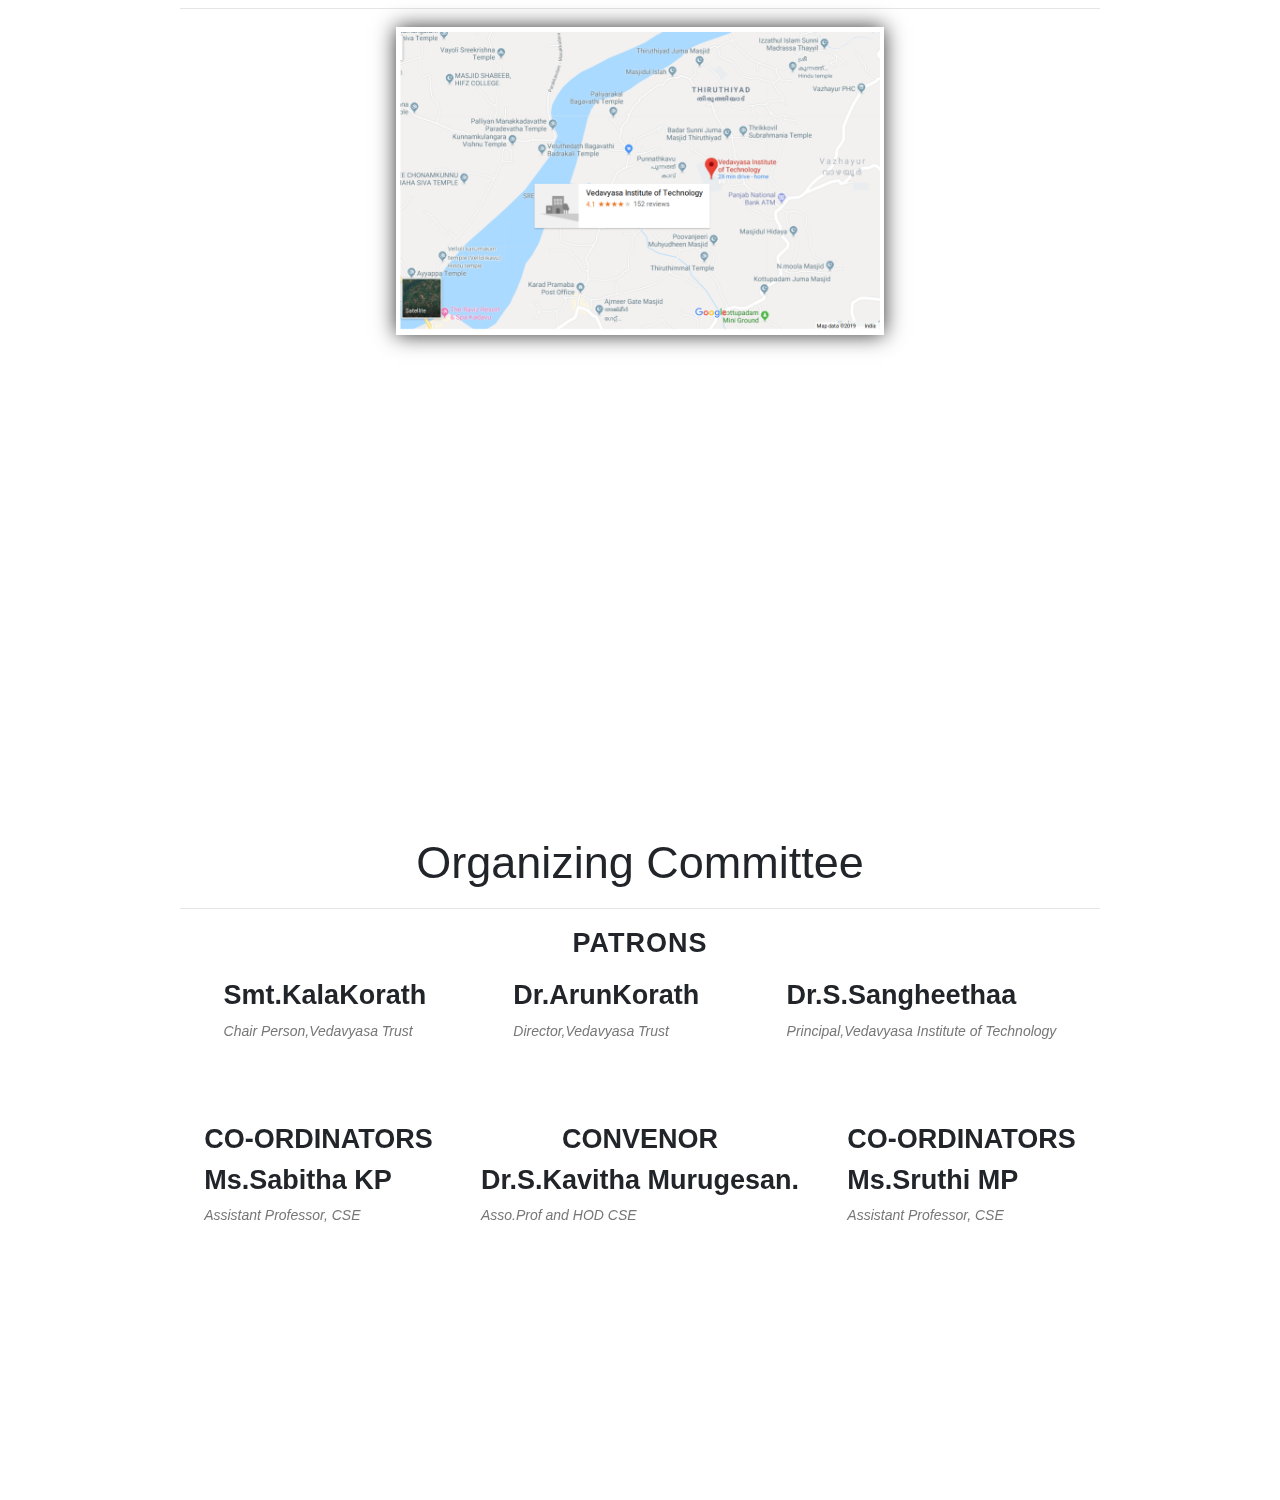
==== commit 20b92548: "Update index.html" ====
--- a/index.html
+++ b/index.html
@@ -77,7 +77,7 @@
 
                 <div class="scribe"> 
            
-                    <a href="https://shebin007.github.io/weka/" class="btn btn-lg btn-subscribe dark-btn" role="button">Downloads</a>
+                    <a href="https://shebin007.github.io/weka/" target="_blank" class="btn btn-lg btn-subscribe dark-btn" role="button">Downloads</a>
                    
                 </div>
               </div>
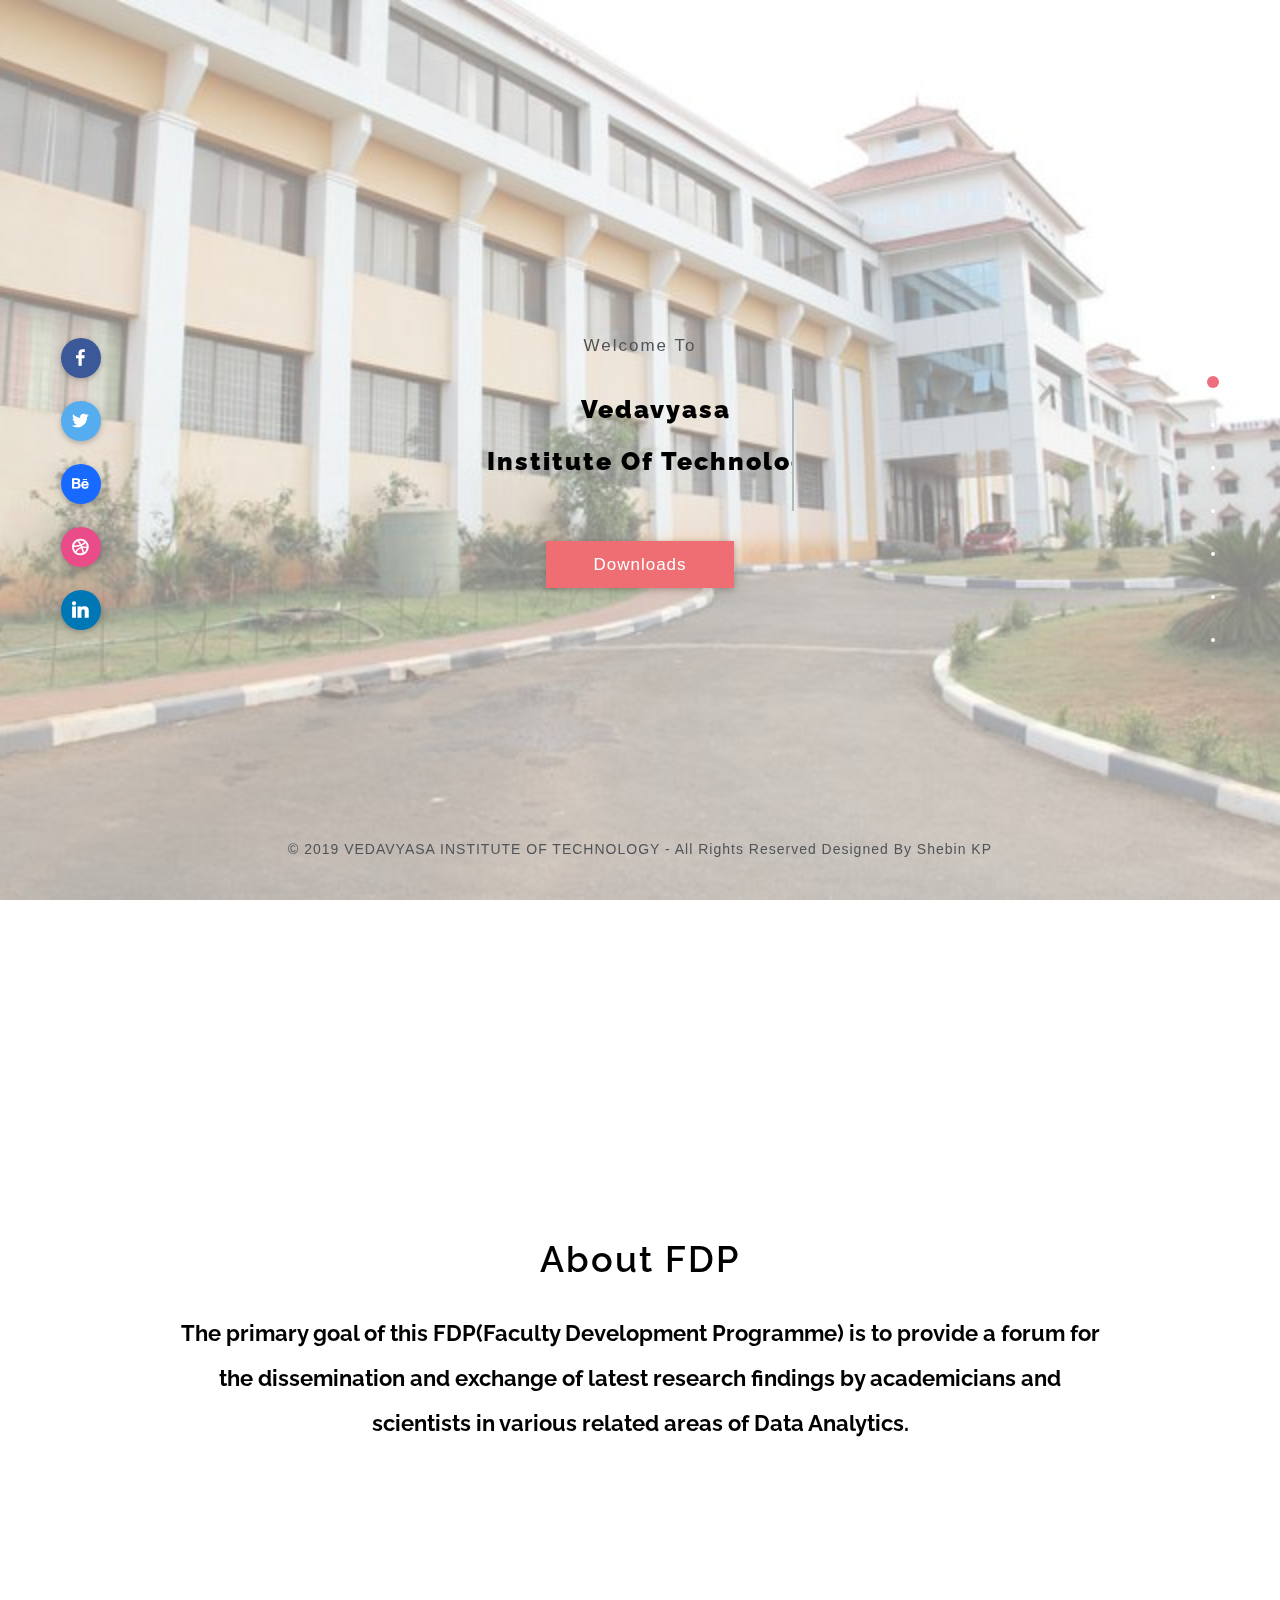
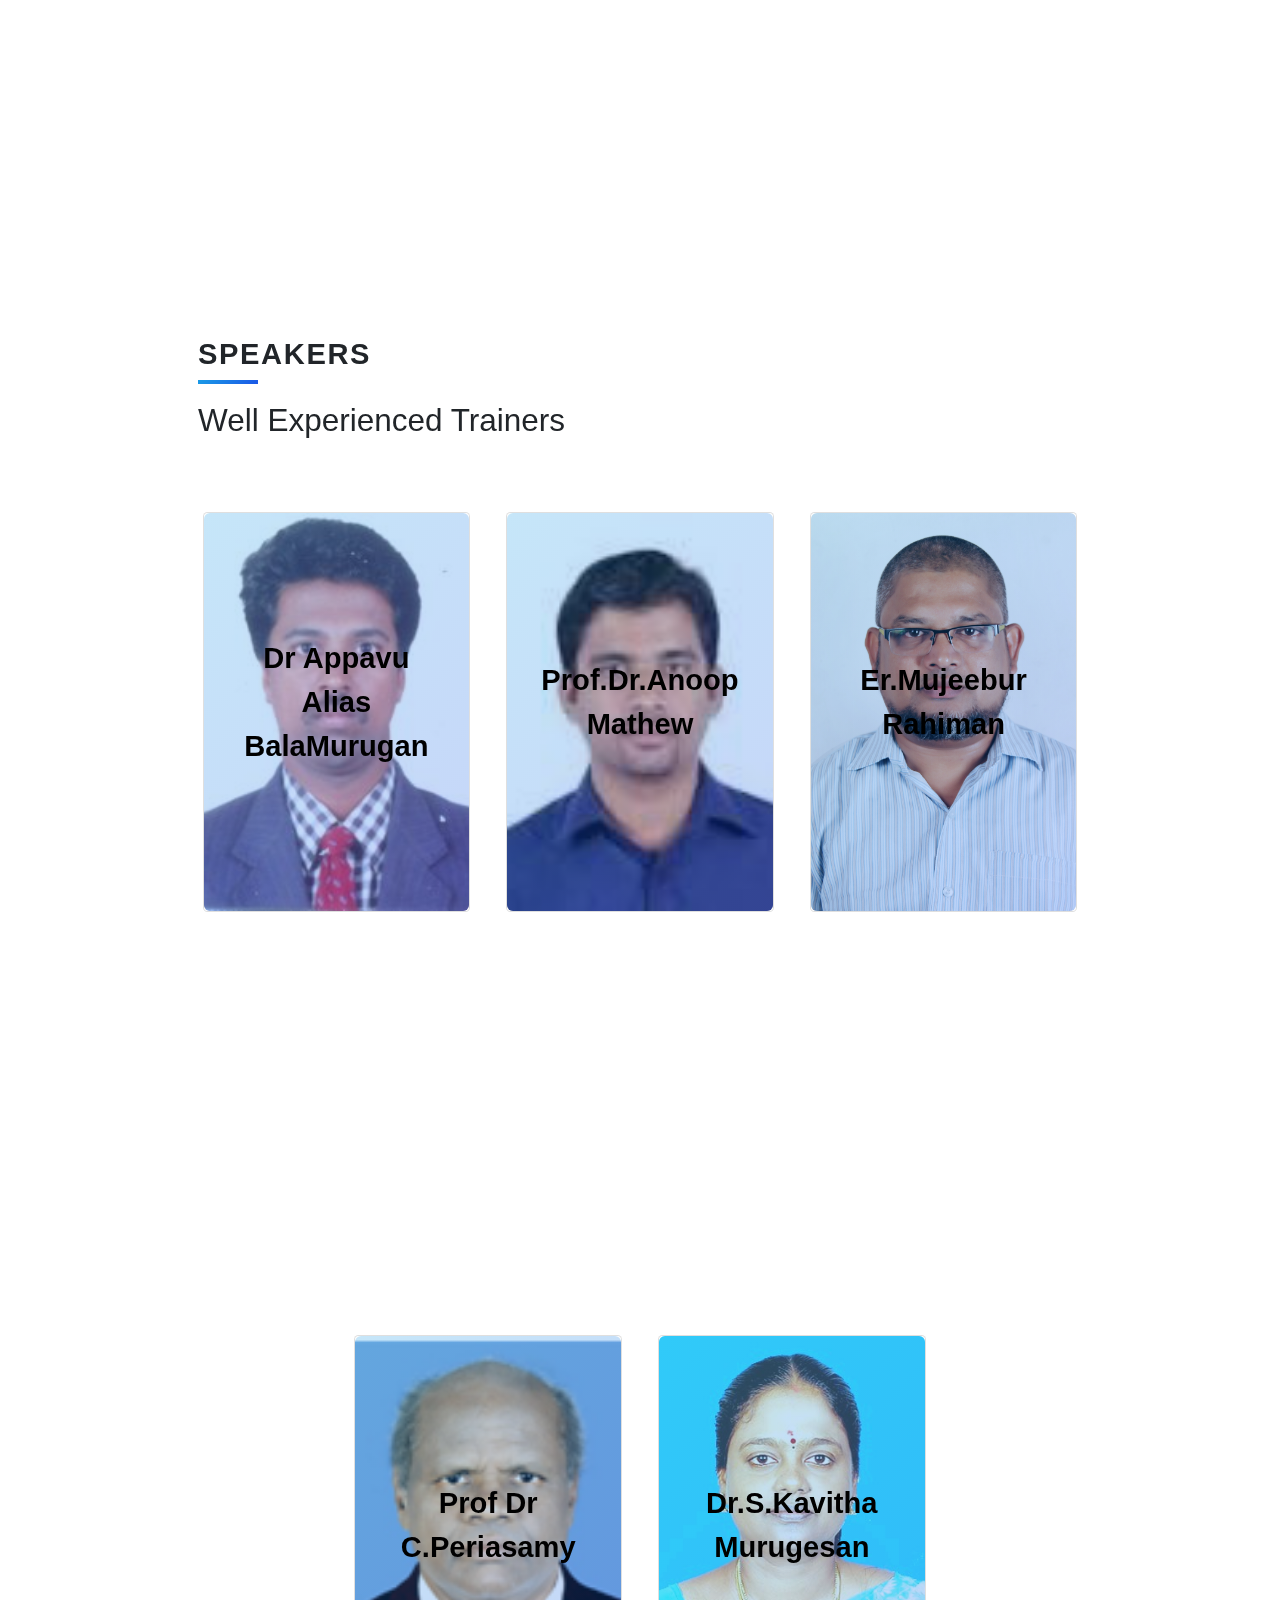
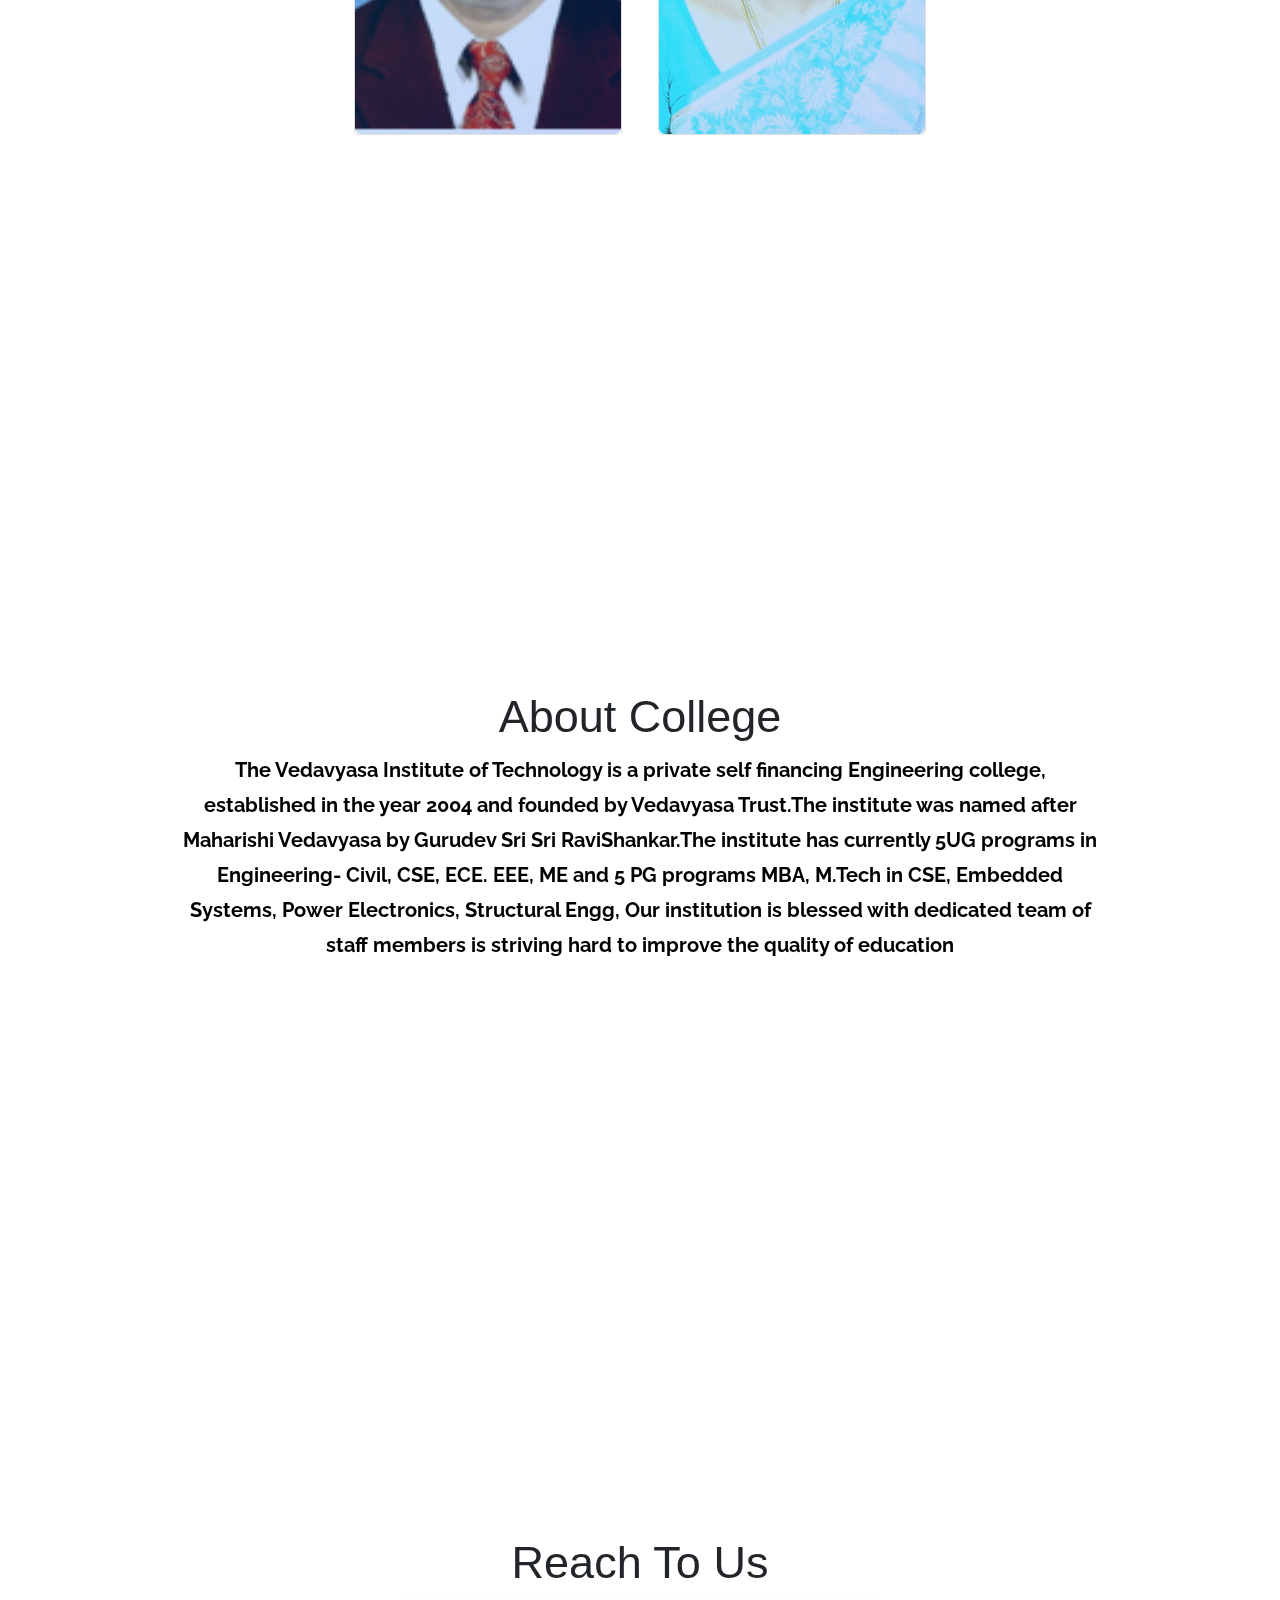
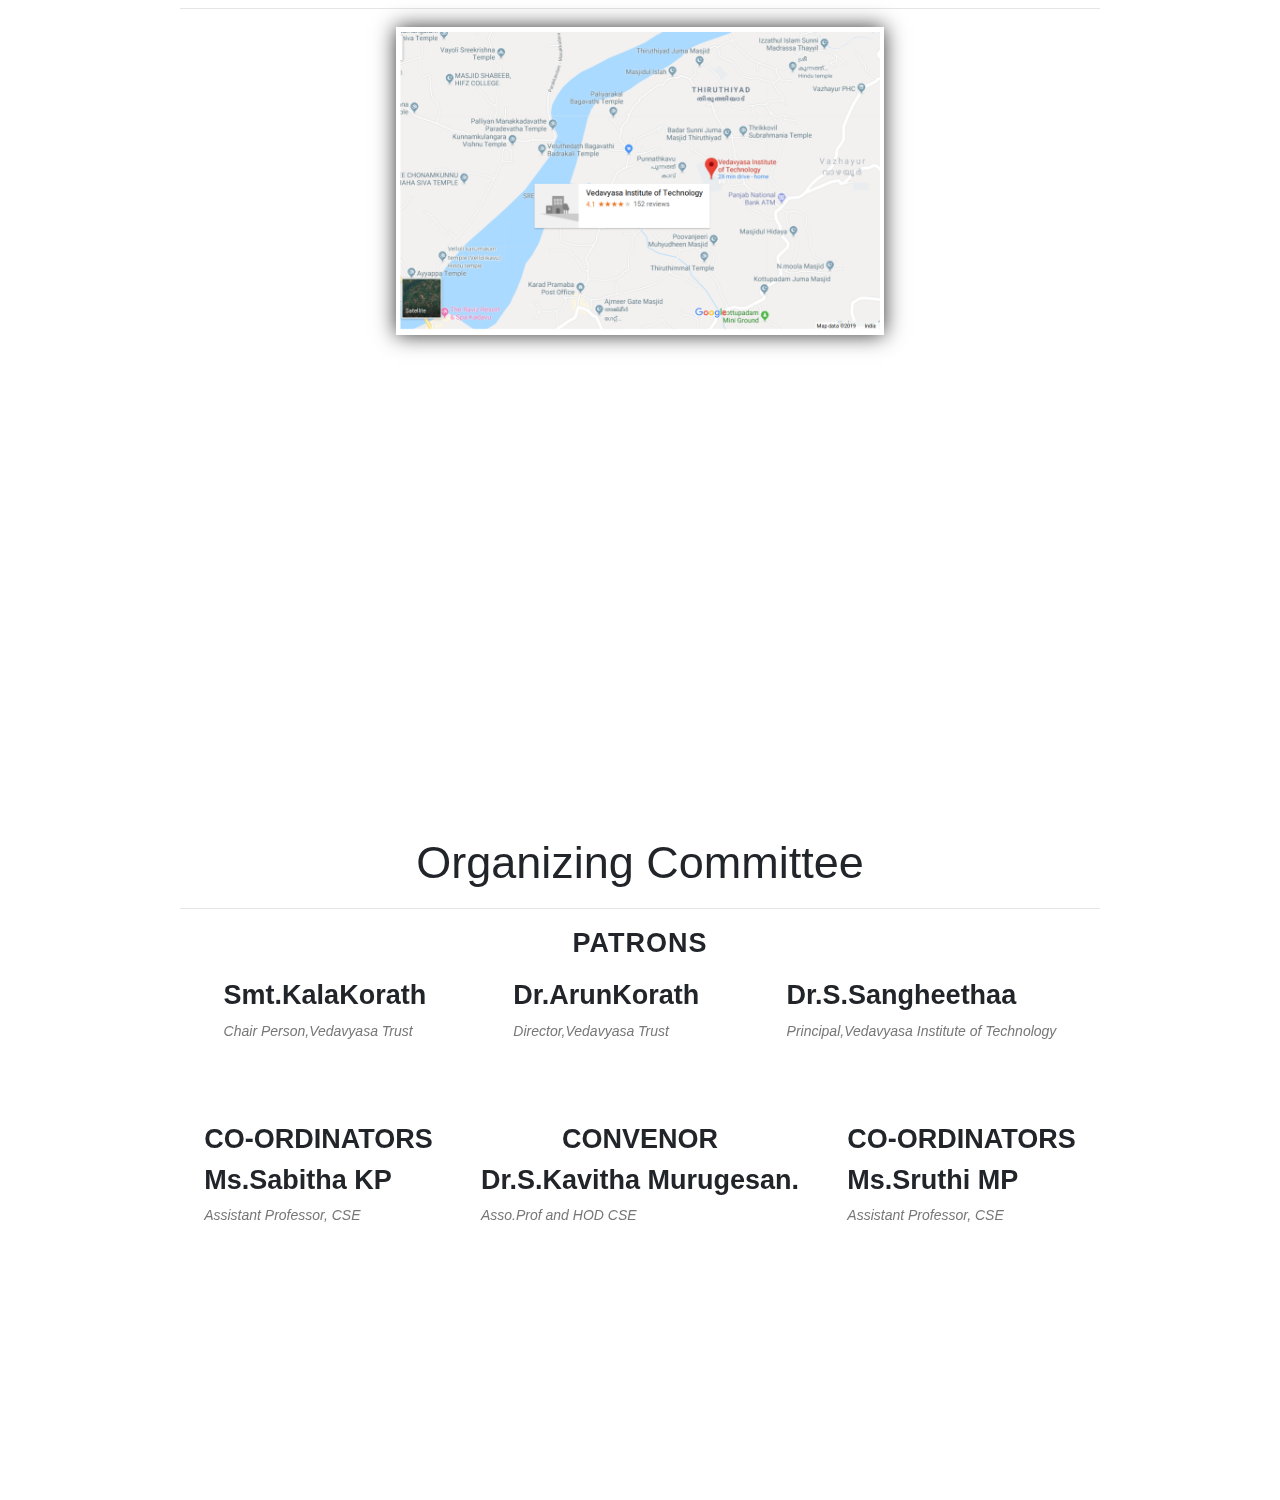
==== commit 6d3a8221: "Update index.html" ====
--- a/index.html
+++ b/index.html
@@ -73,8 +73,9 @@
                         <b><p style="font-size: 30px;text-align: center;font-weight: bold;font-family: Raleway;  ">SPONSORED<br><br> BY APJ KTU </p></b>
                     </span>
                 </h1>
+                <!--
                 <div class="dark-time dark-circle animated bounceIn countdown-time" data-date="2019-06-27 09:00:00" data-timer="200" bg-color="#b4c4d4" circle-color="#ee6e73"></div>
-
+-->
                 <div class="scribe"> 
            
                     <a href="https://shebin007.github.io/weka/" target="_blank" class="btn btn-lg btn-subscribe dark-btn" role="button">Downloads</a>
